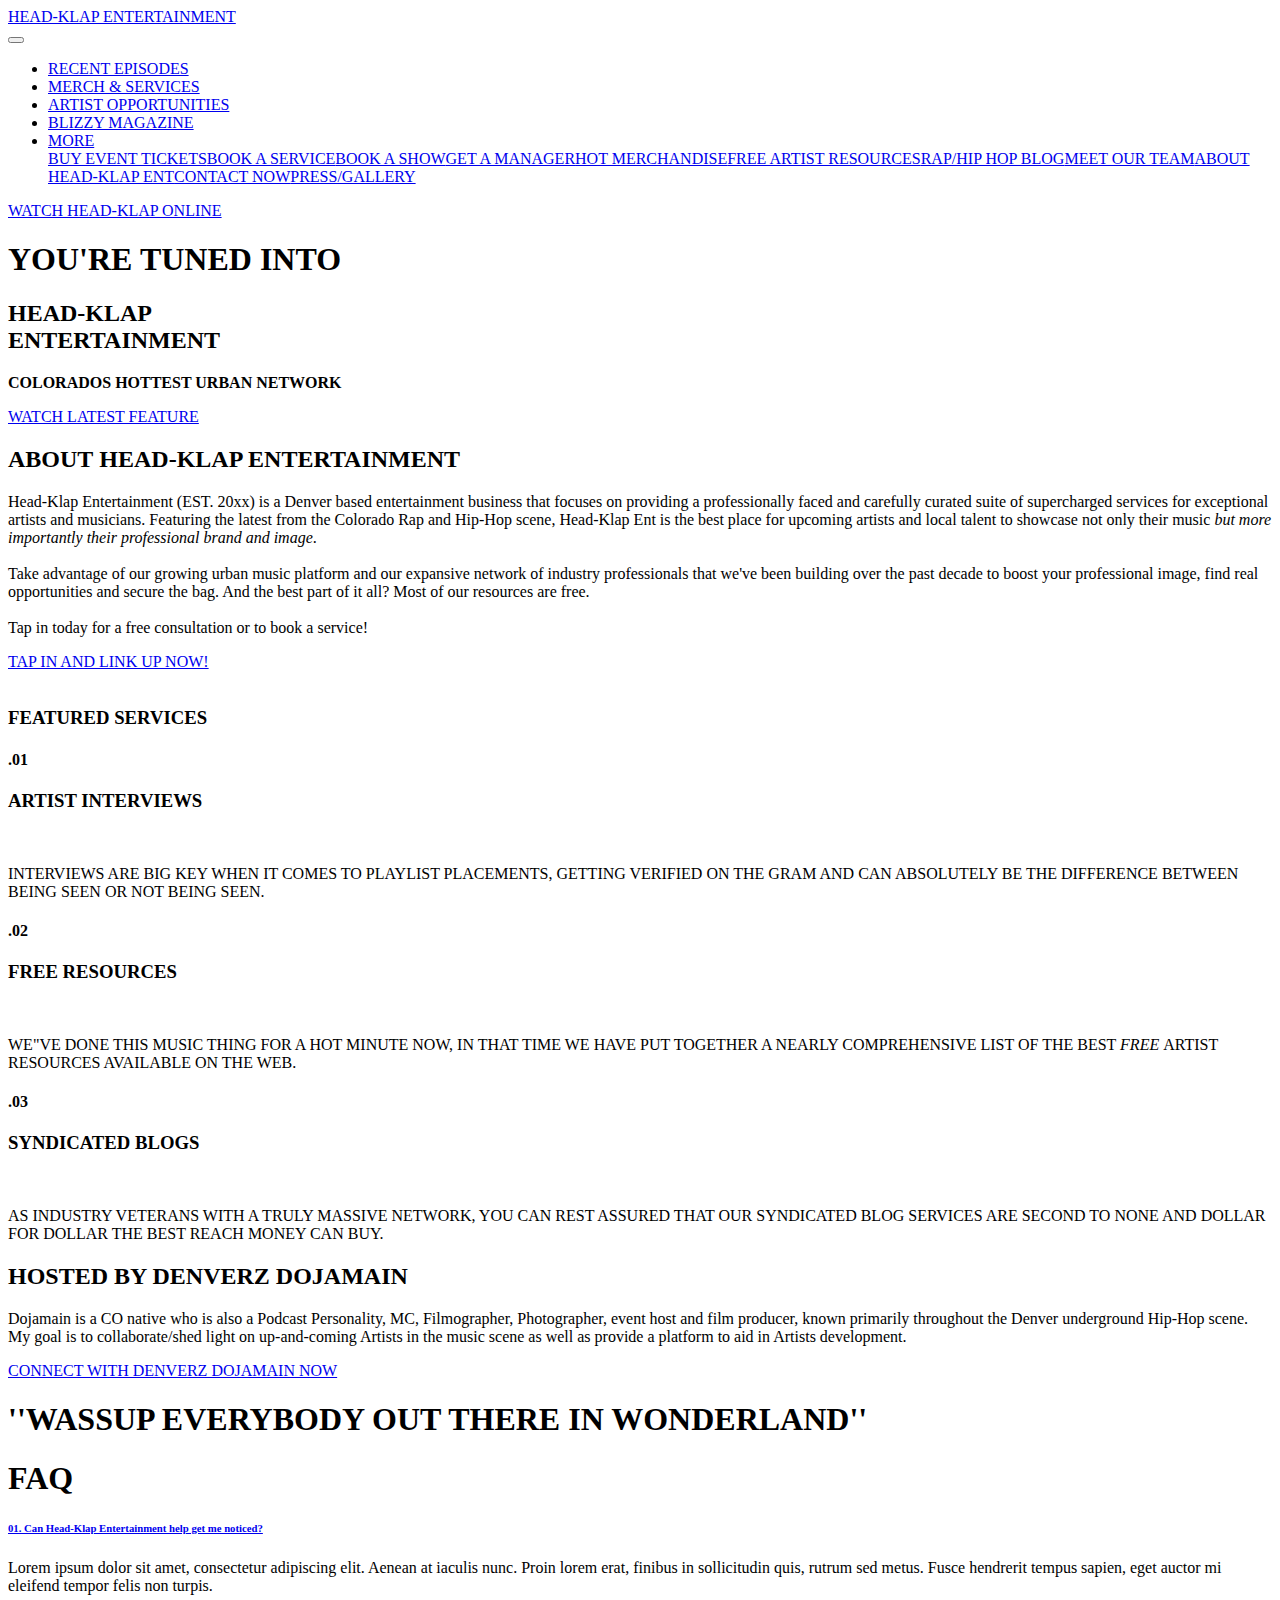
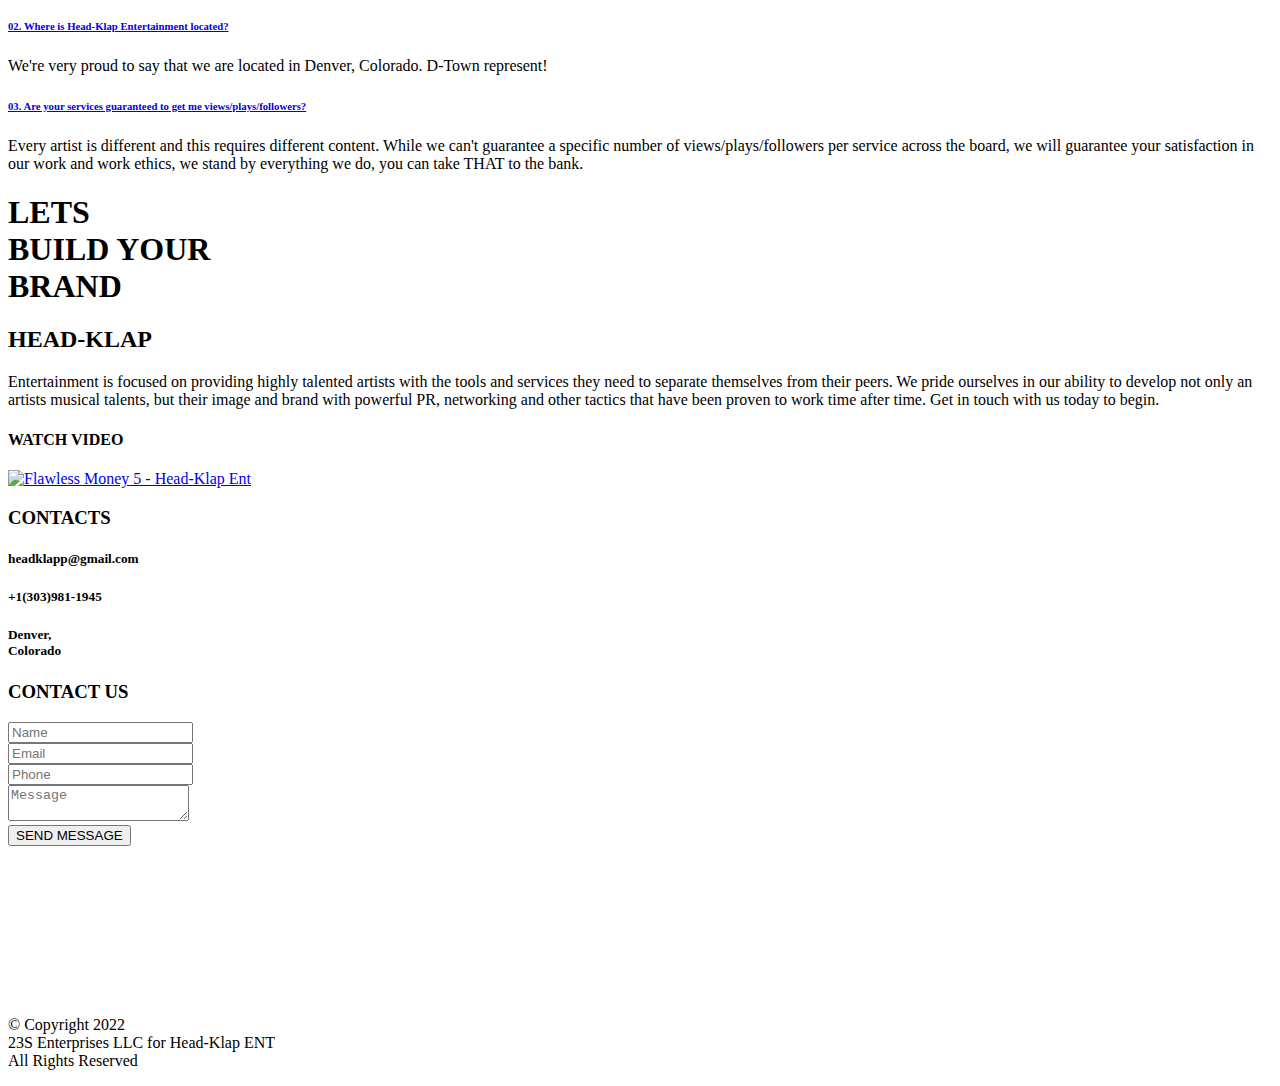
==== index.html @ 56dafa64 "Add files via upload" ====
<!DOCTYPE html>
<html  lang="en">
<head>
  
  <meta charset="UTF-8">
  <meta http-equiv="X-UA-Compatible" content="IE=edge">
  
  <meta name="twitter:card" content="summary_large_image"/>
  <meta name="twitter:image:src" content="">
  <meta property="og:image" content="">
  <meta name="twitter:title" content="Home">
  <meta name="viewport" content="width=device-width, initial-scale=1, minimum-scale=1">
  <link rel="shortcut icon" href="assets/images/283378577-1017975465493595-7701396890892090178-n-225x179.jpg" type="image/x-icon">
  <meta name="description" content="">
  
  
  <title>Home</title>
  <link rel="stylesheet" href="assets/web/assets/mobirise-icons2/mobirise2.css">
  <link rel="stylesheet" href="assets/bootstrap/css/bootstrap.min.css">
  <link rel="stylesheet" href="assets/bootstrap/css/bootstrap-grid.min.css">
  <link rel="stylesheet" href="assets/bootstrap/css/bootstrap-reboot.min.css">
  <link rel="stylesheet" href="assets/parallax/jarallax.css">
  <link rel="stylesheet" href="assets/animatecss/animate.css">
  <link rel="stylesheet" href="assets/smart-cart/minicart-theme.css">
  <link rel="stylesheet" href="assets/dropdown/css/style.css">
  <link rel="stylesheet" href="assets/socicon/css/styles.css">
  <link rel="stylesheet" href="assets/theme/css/style.css">
  <link rel="stylesheet" href="assets/recaptcha.css">
  <link rel="preload" href="https://fonts.googleapis.com/css?family=Anybody:100,200,300,400,500,600,700,800,900,100i,200i,300i,400i,500i,600i,700i,800i,900i&display=swap" as="style" onload="this.onload=null;this.rel='stylesheet'">
  <noscript><link rel="stylesheet" href="https://fonts.googleapis.com/css?family=Anybody:100,200,300,400,500,600,700,800,900,100i,200i,300i,400i,500i,600i,700i,800i,900i&display=swap"></noscript>
  <link rel="preload" as="style" href="assets/mobirise/css/mbr-additional.css"><link rel="stylesheet" href="assets/mobirise/css/mbr-additional.css" type="text/css">
  
  
  
  

</head>
<body>
  
  <section data-bs-version="5.1" class="menu menu1 cid-tfrVS31MTi" once="menu" id="menu01-53">
    
    <nav class="navbar navbar-dropdown navbar-fixed-top navbar-expand-lg">
        <div class="container-fluid">
            <div class="navbar-brand">
                
                <span class="navbar-caption-wrap"><a class="navbar-caption text-success text-primary display-7" href="index.html">HEAD-KLAP ENTERTAINMENT</a></span>
            </div>
            <button class="navbar-toggler" type="button" data-toggle="collapse" data-bs-toggle="collapse" data-target="#navbarSupportedContent" data-bs-target="#navbarSupportedContent" aria-controls="navbarNavAltMarkup" aria-expanded="false" aria-label="Toggle navigation">
                <div class="hamburger">
                    <span></span>
                    <span></span>
                    <span></span>
                    <span></span>
                </div>
            </button>
            <div class="collapse navbar-collapse" id="navbarSupportedContent">
                <ul class="navbar-nav nav-dropdown" data-app-modern-menu="true"><li class="nav-item"><a class="nav-link link text-white display-4" href="page8.html">RECENT EPISODES</a></li>
                    <li class="nav-item"><a class="nav-link link show text-white text-primary display-4" href="shop.html" aria-expanded="false">MERCH &amp; SERVICES</a></li>
                    <li class="nav-item"><a class="nav-link link text-white text-primary display-4" href="https://23s.enterprises" target="_blank">ARTIST OPPORTUNITIES</a>
                    </li><li class="nav-item"><a class="nav-link link text-white text-primary display-4" href="page-under-construction.html">BLIZZY MAGAZINE</a></li><li class="nav-item dropdown"><a class="nav-link link dropdown-toggle text-white show display-4" href="#" data-toggle="dropdown-submenu" data-bs-toggle="dropdown" data-bs-auto-close="outside" aria-expanded="false">MORE</a><div class="dropdown-menu show" aria-labelledby="dropdown-507" data-bs-popper="none"><a class="dropdown-item text-white text-primary display-4" href="page-under-construction.html">BUY EVENT TICKETS</a><a class="dropdown-item text-white text-primary display-4" href="page-under-construction.html">BOOK A SERVICE</a><a class="dropdown-item text-white text-primary display-4" href="page-under-construction.html">BOOK A SHOW</a><a class="dropdown-item text-white text-primary display-4" href="page-under-construction.html">GET A MANAGER</a><a class="dropdown-item text-white text-primary display-4" href="page-under-construction.html">HOT MERCHANDISE</a><a class="dropdown-item text-white text-primary display-4" href="page-under-construction.html">FREE ARTIST RESOURCES</a><a class="dropdown-item text-white text-primary display-4" href="page-under-construction.html#top">RAP/HIP HOP BLOG</a><a class="dropdown-item text-white text-primary display-4" href="index.html#people04-7">MEET OUR TEAM</a><a class="dropdown-item text-white text-primary display-4" href="index.html#article03-4">ABOUT HEAD-KLAP ENT</a><a class="dropdown-item text-white text-primary display-4" href="page-under-construction.html">CONTACT NOW</a><a class="dropdown-item text-white text-primary display-4" href="page-under-construction.html">PRESS/GALLERY</a></div>
                    </li></ul>
                <div class="icons-menu">
                    <a class="iconfont-wrapper" href="https://facebook.com/headklapradio" target="_blank">
                        <span class="p-2 mbr-iconfont socicon-facebook socicon" style=""></span>
                    </a><a class="iconfont-wrapper" href="https://instagram.com/head-klap-teavee" target="_blank">
                        <span class="p-2 mbr-iconfont socicon-instagram socicon" style=""></span>
                    </a>
                    <a class="iconfont-wrapper" href="https://www.youtube.com/channel/UCZmiQ-nLZ2yWhKSnhrI3ZZw" target="_blank">
                        <span class="p-2 mbr-iconfont socicon-youtube socicon" style=""></span>
                    </a>
                    
                </div>
                <div class="navbar-buttons mbr-section-btn"><a class="btn btn-success display-4" href="recent-episodes.html">WATCH HEAD-KLAP ONLINE<br></a></div>
            </div>
        </div>
        <div class="ec-cart-widget"></div>
<div>
</div>
    </nav>
</section>

<section data-bs-version="5.1" class="header1 stackm5 cid-teSYi8XBtK mbr-fullscreen mbr-parallax-background" id="header01-y">

    

    
    <div class="mbr-overlay" style="opacity: 0.6; background-color: rgb(0, 0, 0);"></div>

    <div class="container-fluid">
        <div class="row justify-content-center">
            <div class="col-12 col-lg-6">
                <div class="d-flex pb-5">
                    <div class="dot"></div>
                    <div class="dot dot-right "></div>
                </div>
                <h1 class="mbr-section-title mbr-fonts-style mb-3 display-7"><strong>YOU'RE TUNED INTO</strong></h1>
                <h2 class="mbr-section-subtitle mbr-fonts-style mb-3 display-1"><strong>
                    HEAD-KLAP<br>ENTERTAINMENT</strong></h2>
                <p class="mbr-text mbr-fonts-style display-7"><strong>COLORADOS HOTTEST URBAN NETWORK</strong></p>
                <div class="mbr-section-btn mt-3"><a class="btn btn-lg btn-secondary display-4" href="recent-episodes.html">WATCH LATEST FEATURE</a></div>
                <div class="d-flex pt-5">
                    <div class="dot"></div>
                    <div class="dot dot-right "></div>
                </div>
            </div>
        </div>
    </div>
</section>

<section data-bs-version="5.1" class="features2 cid-t9ooGHEbUk" id="features02-2">

    

    
    

    <div class="container-fluid">
        <div class="row">

            <div class="col-12 col-lg-5 m-auto">
                <div class="text-wrapper pb-5 align-left">
                    <h2 class="mbr-section-title mbr-fonts-style display-2"><strong>ABOUT</strong> HEAD-KLAP ENTERTAINMENT</h2>
                    <p class="mbr-text pb-3 mbr-fonts-style display-7">Head-Klap Entertainment (EST. 20xx) is a Denver based entertainment business that focuses on providing a professionally faced and carefully curated suite of supercharged services for exceptional artists and musicians. Featuring the latest from the Colorado Rap and Hip-Hop scene, Head-Klap Ent is the best place for upcoming artists and local talent to showcase not only their music <em>but more importantly their professional brand and image</em>.<br><br>Take advantage of our growing urban music platform and our expansive network of industry professionals that we've been building over the past decade to boost your professional image, find real opportunities and secure the bag. And the best part of it all? Most of our resources are free.<br><br>Tap in today for a free consultation or to book a service!</p>
                    <div class="mbr-section-btn mt-3"><a class="btn btn-lg btn-secondary display-7" href="tel:+1-303-9811945">TAP IN AND LINK UP NOW!<span></span></a></div>
                </div>
            </div>
            <div class="col-12 img-card col-lg-6 image-wrapper">

                <div class="d-flex">
                    <div class="dot"></div>
                    <div class="dot dot-right "></div>
                </div>
                <div class="img-wrapper">
                    <img class="w-100 lazyload" src="[data-uri]" alt="" loading="lazy" data-src="assets/images/292422044-1205391513626436-7963001390471351509-n-2223x2405.jpeg">
                </div>
                <div class="d-flex">
                    <div class="dot"></div>
                    <div class="dot dot-right "></div>
                </div>
            </div>
        </div>
    </div>
</section>

<section data-bs-version="5.1" class="features5 cid-t9ooNfF3y1" id="features05-3">
    
    <div class="images-container container-fluid">
        <div class="row">
            <div class="col-lg-12 col-md-12">
                <div class="mbr-section-head">
                    <h3 class="mbr-section-title mbr-fonts-style align-left pb-3 mb-5 display-1"><strong>FEATURED SERVICES</strong></h3>
                </div>
            </div>
            <div class="col-md-3 col-lg-4 col-md-12">

                <div class="card">
                    <h4 class="mbr-section-subtitle mbr-fonts-style align-center mb-3 mt-3 display-7">.01</h4>
                    <h3 class="mbr-section-title mbr-fonts-style align-center mb-3 display-2">ARTIST INTERVIEWS</h3>
                    <img src="[data-uri]" alt="" loading="lazy" class="lazyload" data-src="assets/images/291794054-728915228367860-2891304758171023870-n-1-600x750.jpeg">
                    <p class="mbr-section-text mbr-fonts-style align-center mb-0 mt-4 display-7">INTERVIEWS ARE BIG KEY WHEN IT COMES TO PLAYLIST PLACEMENTS, GETTING VERIFIED ON THE GRAM AND CAN ABSOLUTELY BE THE DIFFERENCE BETWEEN BEING SEEN OR NOT BEING SEEN.</p>
                </div>

            </div>
            <div class="col-md-3 col-lg-4 col-md-12">

                <div class="card">
                    <h4 class="mbr-section-subtitle mbr-fonts-style align-center mb-3 mt-3 display-7">.02</h4>
                    <h3 class="mbr-section-title mbr-fonts-style align-center mb-3 display-2">FREE RESOURCES</h3>
                    <img src="[data-uri]" alt="" loading="lazy" class="lazyload" data-src="assets/images/290767953-624608549025422-2856750073950319837-n-600x338.jpg">
                    <p class="mbr-section-text mbr-fonts-style align-center mb-0 mt-4 display-7">WE"VE DONE THIS MUSIC THING FOR A HOT MINUTE NOW, IN THAT TIME WE HAVE PUT TOGETHER A NEARLY COMPREHENSIVE LIST OF THE BEST <em>FREE </em>ARTIST RESOURCES AVAILABLE ON THE WEB.<br></p>
                </div>

            </div>
            <div class="col-md-3 col-lg-4 col-md-12">

                <div class="card">
                    <h4 class="mbr-section-subtitle mbr-fonts-style align-center mb-3 mt-3 display-7">.03</h4>
                    <h3 class="mbr-section-title mbr-fonts-style align-center mb-3 display-2">SYNDICATED BLOGS</h3>
                    <img src="[data-uri]" alt="" loading="lazy" class="lazyload" data-src="assets/images/292109662-3330968357139549-1513840380922949125-n-600x741.jpeg">
                    <p class="mbr-section-text mbr-fonts-style align-center mb-0 mt-4 display-7">AS INDUSTRY VETERANS WITH A TRULY MASSIVE NETWORK, YOU CAN REST ASSURED THAT OUR SYNDICATED BLOG SERVICES ARE SECOND TO NONE AND DOLLAR FOR DOLLAR THE BEST REACH MONEY CAN BUY.</p>
                </div>

            </div>
        </div>
    </div>
</section>

<div id="custom-html-4"></div>

<section data-bs-version="5.1" class="article3 cid-t9ooPh8785" id="article03-4">

    

    
    

    <div class="container-fluid">
        <div class="row">
            <div class="col-12 col-lg-4">

                <h2 class="mbr-section-subtitle align-left mbr-fonts-style mb-3 display-5">HOSTED BY DENVERZ DOJAMAIN</h2>
                <p class="mbr-text align-left mbr-fonts-style display-7">Dojamain is a CO native who is also a Podcast Personality, MC, Filmographer, Photographer, event host and film producer, known primarily throughout the Denver underground Hip-Hop scene. My goal is to collaborate/shed light on up-and-coming Artists in the music scene as well as provide a platform to aid in Artists development.</p>
                <div class="mbr-section-btn align-left mt-3 mb-4"><a class="btn btn-lg btn-secondary display-4" href="mailto:headklapp@gmail.com">CONNECT WITH DENVERZ DOJAMAIN NOW<span></span></a></div>
            </div>
            <div class="col-12 col-lg-6">

                <h1 class="mbr-section-title align-left mbr-fonts-style mb-3 display-1">''WASSUP EVERYBODY OUT THERE IN WONDERLAND''</h1>
            </div>


        </div>
    </div>
</section>





<section data-bs-version="5.1" class="list2 cid-t9ooY9rFsM" id="list02-9">
    
    
    <div class="align-center container-fluid">
        <div class="row justify-content-center">
            <div class="col-12 col-lg-5 col-text">
                <div class="text-wrapper">
                    <h1 class="mbr-section-title mbr-fonts-style pb-4 align-left display-1"><strong>FAQ</strong></h1>
                    

                </div>
            </div>
            <div class="mbr-section-head col-12 col-lg">
                <div id="bootstrap-accordion_13" class="panel-group accordionStyles accordion" role="tablist" aria-multiselectable="true">
                    <div class="card">
                        <div class="card-header" role="tab" id="headingOne">
                            <a role="button" class="panel-title collapsed text-black" data-toggle="collapse" data-bs-toggle="collapse" data-core="" href="#collapse1_13" aria-expanded="false" aria-controls="collapse1">
                                <h6 class="panel-title-edit mbr-fonts-style mb-0 display-7">01. Can Head-Klap Entertainment help get me noticed?</h6>
                                <span class="sign mbr-iconfont mobi-mbri-arrow-down mobi-mbri"></span>
                            </a>
                        </div>
                        <div id="collapse1_13" class="panel-collapse noScroll collapse" role="tabpanel" aria-labelledby="headingOne" data-parent="#accordion" data-bs-parent="#bootstrap-accordion_13">
                            <div class="panel-body">
                                <p class="mbr-fonts-style panel-text display-7">Lorem ipsum dolor sit amet, consectetur adipiscing
                                    elit. Aenean at iaculis nunc. Proin lorem erat, finibus in sollicitudin quis, rutrum
                                    sed metus. Fusce hendrerit tempus sapien, eget auctor mi eleifend tempor felis non
                                    turpis.</p>
                            </div>
                        </div>
                    </div>
                    <div class="card">
                        <div class="card-header" role="tab" id="headingOne">
                            <a role="button" class="panel-title collapsed text-black" data-toggle="collapse" data-bs-toggle="collapse" data-core="" href="#collapse2_13" aria-expanded="false" aria-controls="collapse2">
                                <h6 class="panel-title-edit mbr-fonts-style mb-0 display-7">02. Where is Head-Klap Entertainment located?</h6>
                                <span class="sign mbr-iconfont mobi-mbri-arrow-down mobi-mbri"></span>
                            </a>
                        </div>
                        <div id="collapse2_13" class="panel-collapse noScroll collapse" role="tabpanel" aria-labelledby="headingOne" data-parent="#accordion" data-bs-parent="#bootstrap-accordion_13">
                            <div class="panel-body">
                                <p class="mbr-fonts-style panel-text display-7">We're very proud to say that we are located in Denver, Colorado. D-Town represent!</p>
                            </div>
                        </div>
                    </div>
                    <div class="card">
                        <div class="card-header" role="tab" id="headingOne">
                            <a role="button" class="panel-title collapsed text-black" data-toggle="collapse" data-bs-toggle="collapse" data-core="" href="#collapse3_13" aria-expanded="false" aria-controls="collapse3">
                                <h6 class="panel-title-edit mbr-fonts-style mb-0 display-7">03. Are your services guaranteed to get me views/plays/followers?</h6>
                                <span class="sign mbr-iconfont mobi-mbri-arrow-down mobi-mbri"></span>
                            </a>
                        </div>
                        <div id="collapse3_13" class="panel-collapse noScroll collapse" role="tabpanel" aria-labelledby="headingOne" data-parent="#accordion" data-bs-parent="#bootstrap-accordion_13">
                            <div class="panel-body">
                                <p class="mbr-fonts-style panel-text display-7">
                                    Every artist is different and this requires different content. While we can't guarantee a specific number of views/plays/followers per service across the board, we will guarantee your satisfaction in our work and work ethics, we stand by everything we do, you can take THAT to the bank.
                                </p>
                            </div>
                        </div>
                    </div>
                    
                    
                </div>
            </div>

            
        </div>
    </div>
</section>

<section data-bs-version="5.1" class="article4 cid-t9opErCGOQ" id="article04-f">
    
    
    

    <div class="container-fluid">
        <div class="row">
            <div class="col-12 col-lg-5">
                <h1 class="mbr-section-title align-left mbr-fonts-style mb-5 display-2">LETS<strong><br>BUILD YOUR</strong> <br>BRAND</h1>
            </div>
            <div class="col-12 col-lg-7">
                <h2 class="mbr-section-subtitle mbr-fonts-style mb-3 display-1">HEAD-KLAP</h2>
                <p class="mbr-text mbr-fonts-style display-5">Entertainment is focused on providing highly talented artists with the tools and services they need to separate themselves from their peers. We pride ourselves in our ability to develop not only an artists musical talents, but their image and brand with powerful PR, networking and other tactics that have been proven to work time after time. Get in touch with us today to begin.</p>
                
            </div>

        </div>
    </div>
</section>

<section data-bs-version="5.1" class="video1 cid-t9ooUsScTE" data-bg-video="https://www.youtube.com/watch?v=yBxckqDjsmA" id="video01-6">
    
    <div class="mbr-overlay" style="opacity: 0.4; background-color: rgb(35, 35, 35);">
    </div>
    <div class="align-center container-fluid">
        <div class="row justify-content-center">
            <div class="mbr-section-head pb-5 align-left col-lg-5 m-auto">
                <h4 class="mbr-section-title mbr-fonts-style mb-0 display-1">
                    <strong>WATCH VIDEO</strong>
                </h4>
                
            </div>

            <div class="col-12 col-lg-7">
                <div class="box">
                    <div class="mbr-media show-modal align-center" data-modal=".modalWindow">
                        <a href="https://www.youtube.com/watch?v=yBxckqDjsmA" target="_blank"><img src="[data-uri]" alt="Flawless Money 5 - Head-Klap Ent" loading="lazy" class="lazyload" data-src="assets/images/screen-shot-2022-08-24-at-10.05.47-am-2558x1348.png"></a>
                        <div class="icon-wrap">
                            <a class="text-primary" href="#"><span class="mbr-iconfont socicon-youtube socicon"></span></a>
                        </div>
                    </div>
                </div>
            </div>
        </div>
    </div>
    <div>
        <div class="modalWindow" style="display: none;">
            <div class="modalWindow-container">
                <div class="modalWindow-video-container">
                    <div class="modalWindow-video">
                        <iframe width="100%" height="100%" frameborder="0" allowfullscreen="1" data-src="https://www.youtube.com/watch?v=VA8PzkQa8d8" loading="lazy" class="lazyload" src="[data-uri]"></iframe>
                    </div>
                    <a class="close" role="button" data-dismiss="modal" data-bs-dismiss="modal">
                        <span aria-hidden="true" class="mbr-iconfont mobi-mbri-close mobi-mbri closeModal"></span>
                        <span class="sr-only visually-hidden">Close</span>
                    </a>
                </div>
            </div>
        </div>
    </div>
</section>

<section data-bs-version="5.1" class="contacts1 cid-tfrBmwBAsQ" id="contacts01-47">
    

    
    
    <div class="container-fluid">
        <div class="row">
            <div class="col-12 mb-5 col-lg-9">
                <h3 class="mbr-section-title mbr-fonts-style align-center mb-0 display-2">
                    <strong>CONTACTS</strong>
                </h3>
                
            </div>
        </div>
        <div class="row">
            <div class="card col-12 col-md-6 col-lg-3 mb-2">
                <div class="d-flex">
                    <div class="dot"></div>
                    <div class="dot dot-right "></div>
                </div>
                <div class="card-wrapper">
                    <div class="card-box align-center">
                        <div class="iconfont-wrapper">
                            <span class="mbr-iconfont mobi-mbri-letter mobi-mbri"></span>
                        </div>
                        <h5 class="card-title mbr-fonts-style display-7">headklapp@gmail.com</h5>
                        
                    </div>
                </div>
                <div class="d-flex">
                    <div class="dot"></div>
                    <div class="dot dot-right "></div>
                </div>
            </div>
            <div class="card col-12 col-md-6 col-lg-3 mb-2">
                <div class="d-flex">
                    <div class="dot"></div>
                    <div class="dot dot-right "></div>
                </div>
                <div class="card-wrapper">
                    <div class="card-box align-center">
                        <div class="iconfont-wrapper">
                            <span class="mbr-iconfont mobi-mbri-phone mobi-mbri"></span>
                        </div>
                        <h5 class="card-title mbr-fonts-style display-7">+1(303)981-1945</h5>
                        
                    </div>
                </div>
                <div class="d-flex">
                    <div class="dot"></div>
                    <div class="dot dot-right "></div>
                </div>
            </div>
            <div class="card col-12 col-md-6 col-lg-3 mb-2">
                <div class="d-flex">
                    <div class="dot"></div>
                    <div class="dot dot-right "></div>
                </div>
                <div class="card-wrapper">
                    <div class="card-box align-center">
                        <div class="iconfont-wrapper">
                            <span class="mbr-iconfont mobi-mbri-map-pin mobi-mbri"></span>
                        </div>
                        <h5 class="card-title mbr-fonts-style display-7">Denver,<br>Colorado</h5>
                        
                    </div>
                </div>
                <div class="d-flex">
                    <div class="dot"></div>
                    <div class="dot dot-right "></div>
                </div>
            </div>
            
        </div>
    </div>
</section>

<section data-bs-version="5.1" class="form cid-t9ooXjfW84" id="form01-8">
    
    
    <div class="container">
        <div class="row">
            <div class="col-12">
                <h3 class="mbr-section-title mbr-fonts-style align-center mb-5 display-2">
                    <strong>CONTACT US</strong>
                </h3>
            </div>
            <div class="col-lg-6 mx-auto mbr-form" data-form-type="formoid">
                <!--Formbuilder Form-->
                <form action="https://mobirise.eu/" method="POST" class="mbr-form form-with-styler" data-form-title="Form Name"><input type="hidden" name="email" data-form-email="true" value="thgq8on+bM9mhVSNsYuZoxD05mfnJbx3pAbMztF4l+q6Hxyqx5IAsbmObZmlfLyq2qIZ0iLBnJO52kCoci5A/tOpNAbXdYcB8mBJIyB2KC594BNQEeKP2uIk4Hv8dobM.H/gR+oBZXl3LX9v0dodOJ8da6nMutdqTZ7hVuAiPPb5IVKRHdINTUfD0kAX0u2bSI991Jj8Dcr95d56SoVrKKteu+HywDfcAqv4GOr5vNIzKcxMmepisDTpPV6U1jKQ7">
                    <div class="row">
                        <div hidden="hidden" data-form-alert="" class="alert alert-success col-12">Thanks for filling out
                            the form!</div>
                        <div hidden="hidden" data-form-alert-danger="" class="alert alert-danger col-12">Oops...! some
                            problem!</div>
                    </div>
                    <div class="dragArea row">
                        <div class="col-lg-6 col-md-12 col-sm-12 form-group mb-3" data-for="name">
                            <input type="text" name="name" placeholder="Name" data-form-field="name" class="form-control display-7" value="" id="name-form01-8">
                        </div>
                        <div class="col-lg-6 col-md-12 col-sm-12 form-group mb-3" data-for="email">
                            <input type="email" name="email" placeholder="Email" data-form-field="email" class="form-control display-7" value="" id="email-form01-8">
                        </div>
                        <div data-for="phone" class="col-lg-12 col-md-12 col-sm-12 form-group mb-3">
                            <input type="tel" name="phone" placeholder="Phone" data-form-field="phone" class="form-control display-7" pattern="*" value="" id="phone-form01-8">
                        </div>
                        <div data-for="message" class="col-lg-12 col-md-12 col-sm-12 form-group mb-3">
                            <textarea name="message" placeholder="Message" data-form-field="message" class="form-control display-7" id="message-form01-8"></textarea>
                        </div>
                        <div class="col-auto m-auto"><button type="submit" class="w-100 btn btn-white-outline display-7">SEND MESSAGE</button>
                        </div>
                    </div>
                </form>
                <!--Formbuilder Form-->
            </div>
        </div>
    </div>
</section>

<section data-bs-version="5.1" class="map1 cid-t9op1i2zR9" id="map01-b">
    
    
    
    <div>
        
        <div class="google-map"><iframe frameborder="0" style="border:0" src="[data-uri]" allowfullscreen="" loading="lazy" class="lazyload" data-src="https://www.google.com/maps/embed/v1/place?key=AIzaSyDk89J4FSunMF33ruMVWJaJht_Ro0kvoXs&amp;q=Denver, Colorado, USA"></iframe></div>
    </div>
</section>

<section data-bs-version="5.1" class="footer2 cid-tfrQngRH7Q mbr-reveal" id="footer02-teZ84mDkug-4s">

    

    

    <div class="container">
        <div class="media-container-row align-center mbr-white">
            <div class="col-12">
                <p class="mbr-text mb-0 mbr-fonts-style display-7">© Copyright 2022<br>23S Enterprises LLC for Head-Klap ENT<br>All Rights Reserved
                </p>
            </div>
        </div>
    </div>
</section>


<script src="assets/bootstrap/js/bootstrap.bundle.min.js"></script>
  <script src="assets/parallax/jarallax.js"></script>
  <script src="assets/smoothscroll/smooth-scroll.js"></script>
  <script src="assets/ytplayer/index.js"></script>
  <script src="assets/smart-cart/minicart.js"></script>
  <script src="assets/smart-cart/minicart-customizer.js"></script>
  <script src="assets/mbr-switch-arrow/mbr-switch-arrow.js"></script>
  <script src="assets/playervimeo/vimeo_player.js"></script>
  <script src="assets/vimeoplayer/player.js"></script>
  <script src="assets/dropdown/js/navbar-dropdown.js"></script>
  <script src="assets/theme/js/script.js"></script>
  <script src="assets/formoid.min.js"></script>
  
  
  
 <div id="scrollToTop" class="scrollToTop mbr-arrow-up"><a style="text-align: center;"><i class="mbr-arrow-up-icon mbr-arrow-up-icon-cm cm-icon cm-icon-smallarrow-up"></i></a></div>
    <input name="animation" type="hidden">
  <script>"use strict";if("loading"in HTMLImageElement.prototype){document.querySelectorAll('img[loading="lazy"],iframe[loading="lazy"]').forEach(e=>{e.src=e.dataset.src,e.style.paddingTop=100*e.getAttribute("data-aspectratio")+"%",e.style.height=0,e.onload=function(){e.removeAttribute("style")}})}else{const e=document.createElement("script");e.src="https://cdnjs.cloudflare.com/ajax/libs/lazysizes/5.1.2/lazysizes.min.js",document.body.appendChild(e)}</script>

</body>
</html>
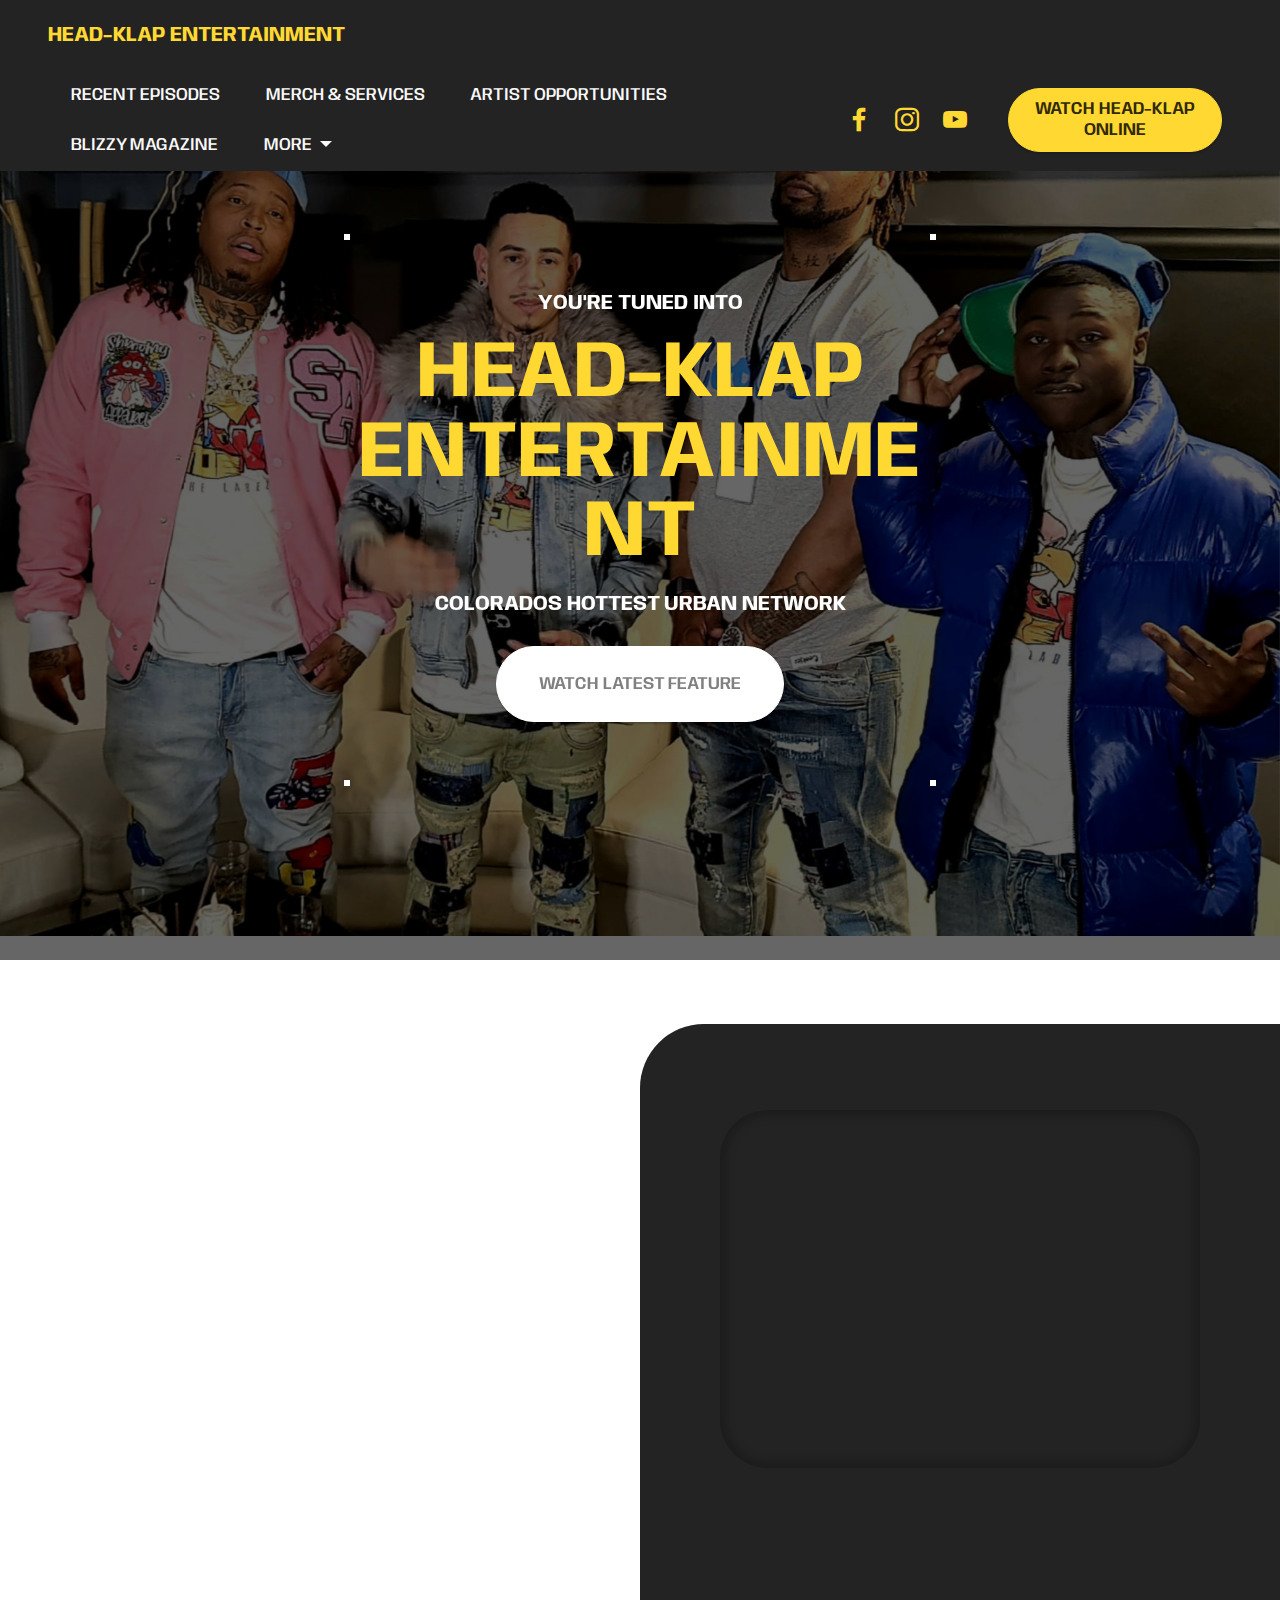
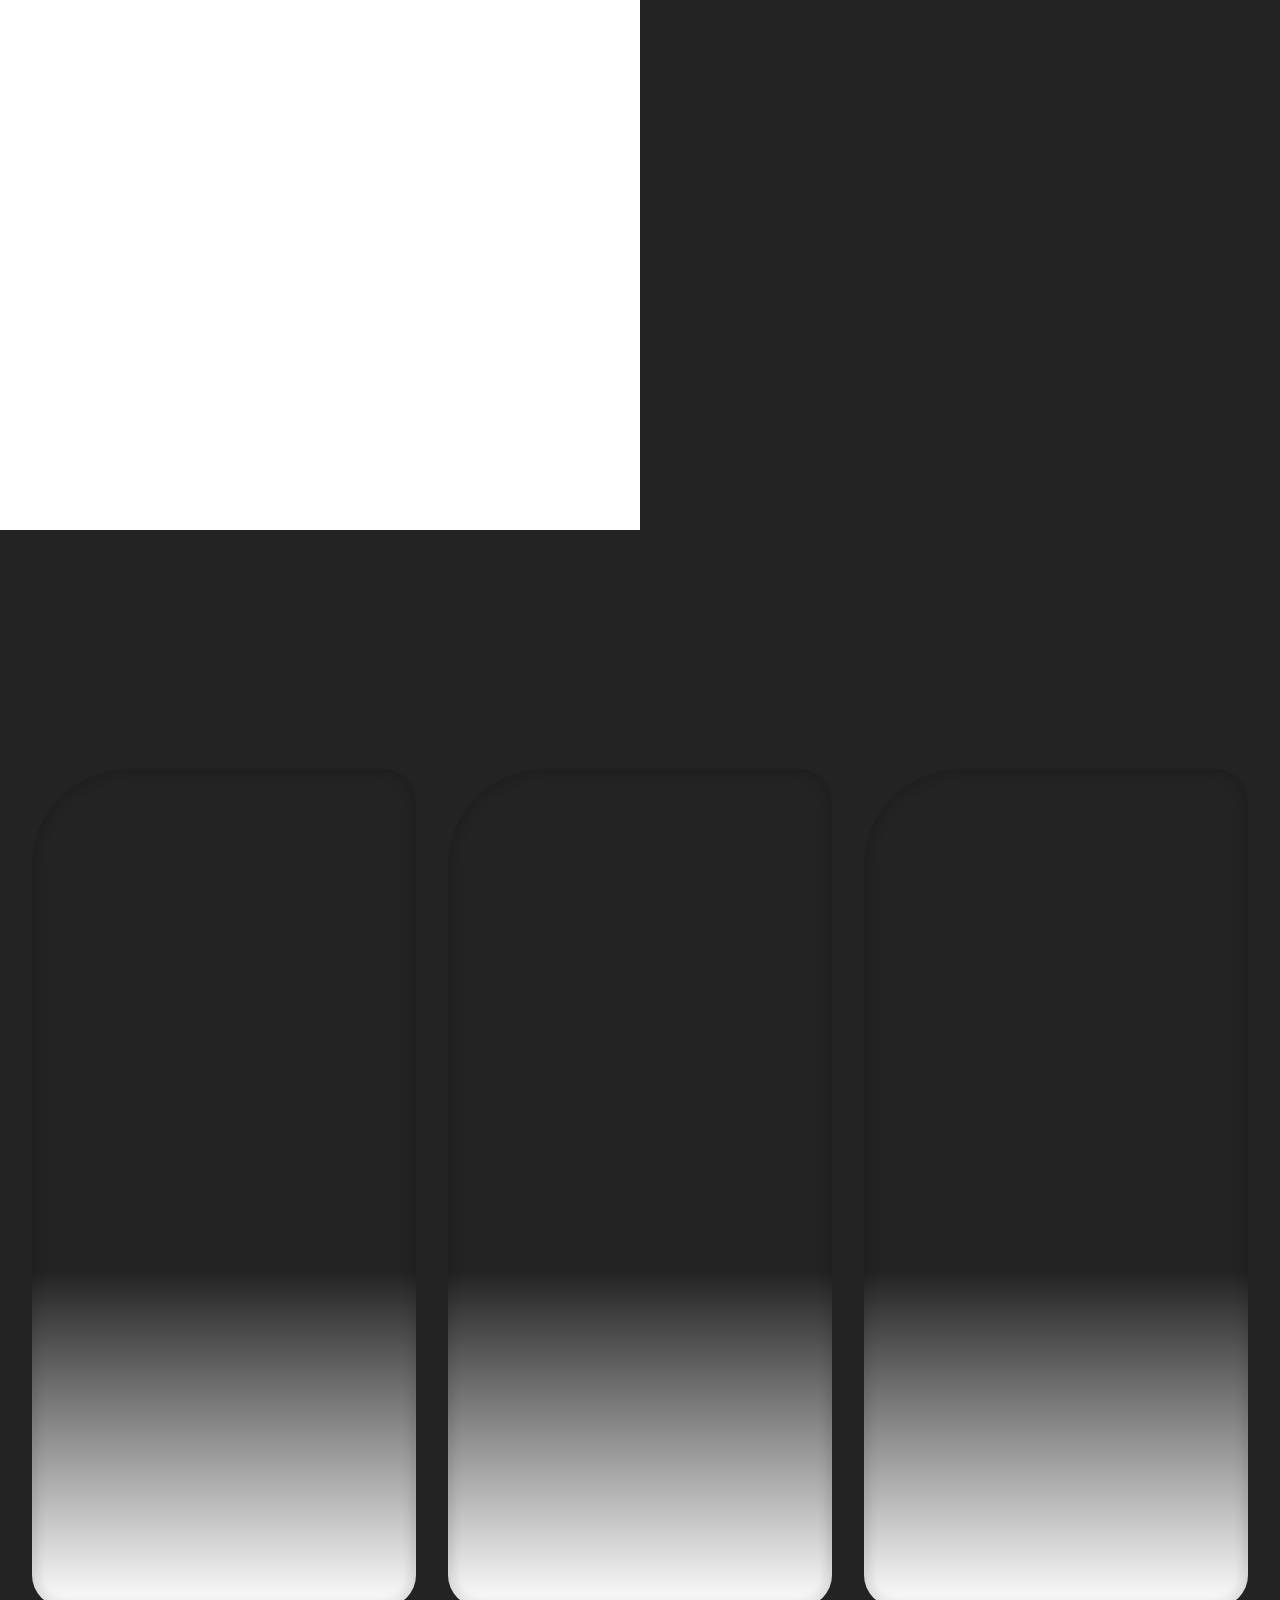
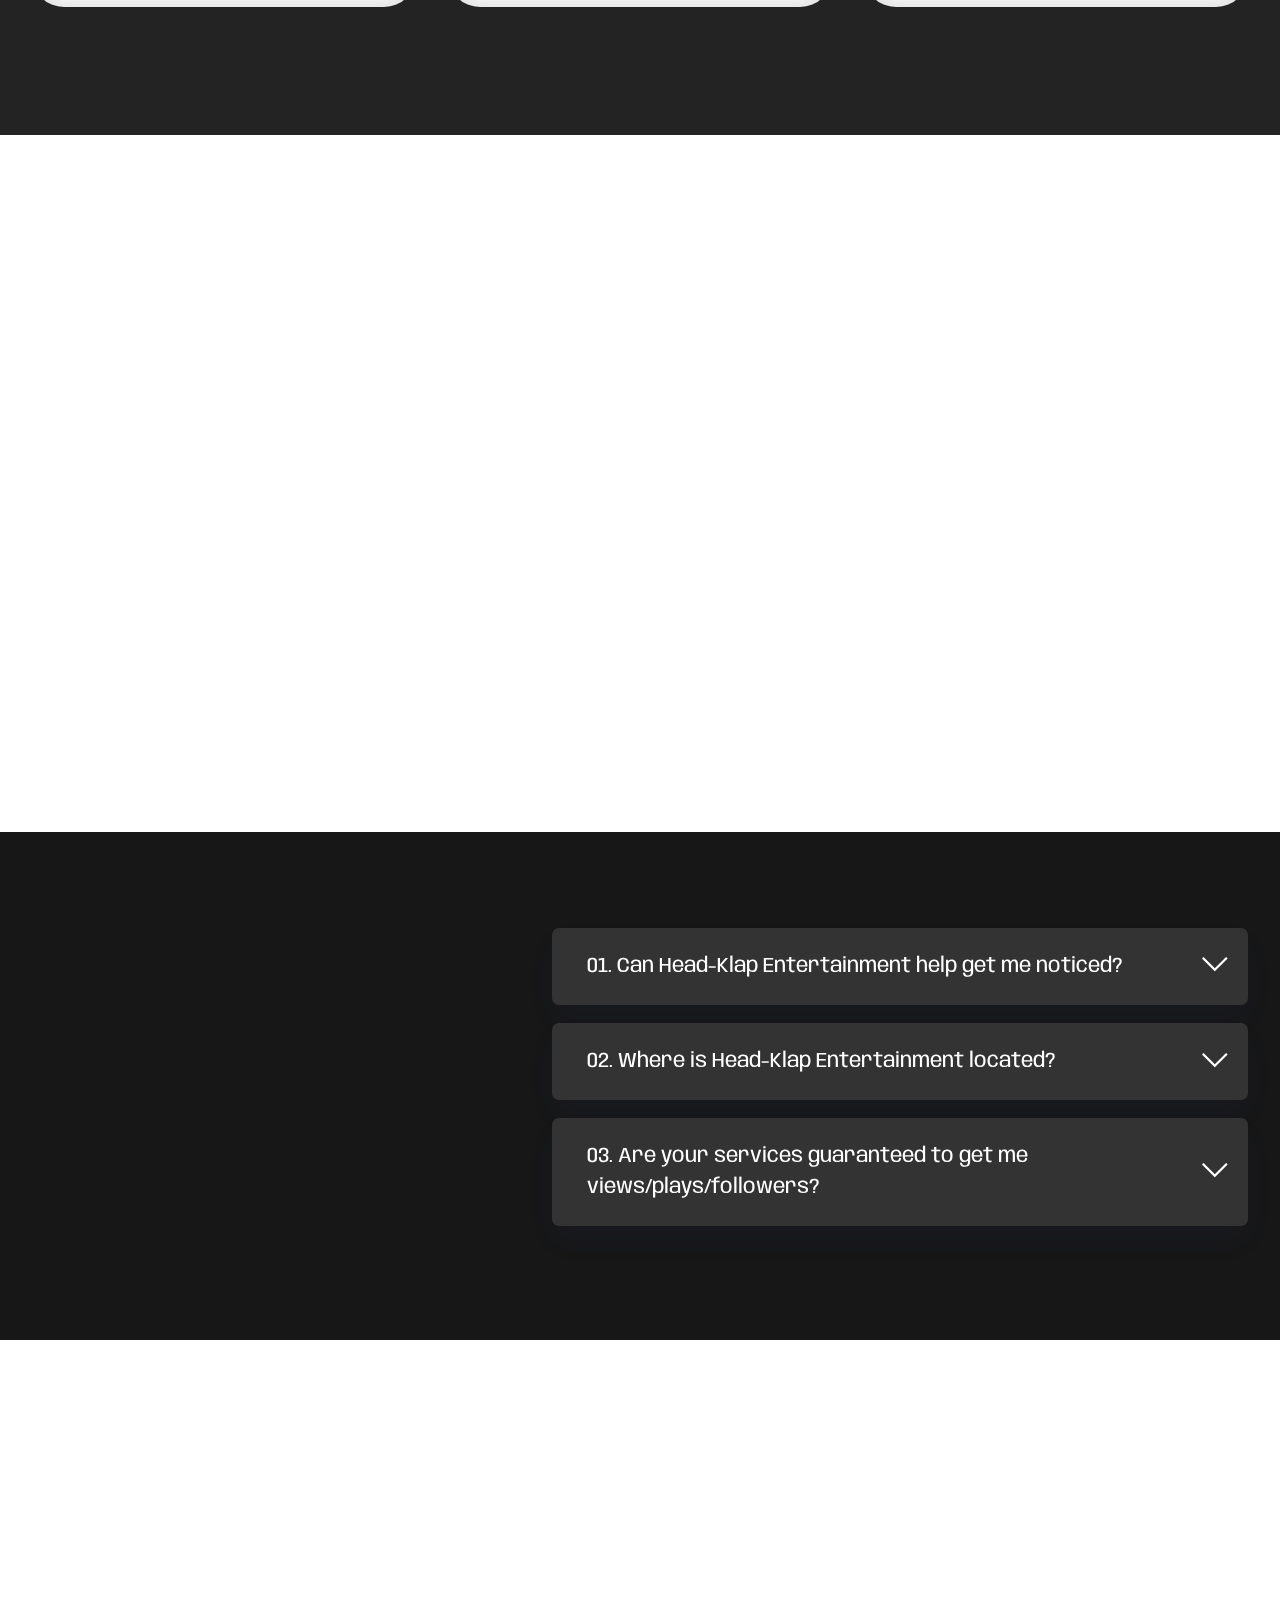
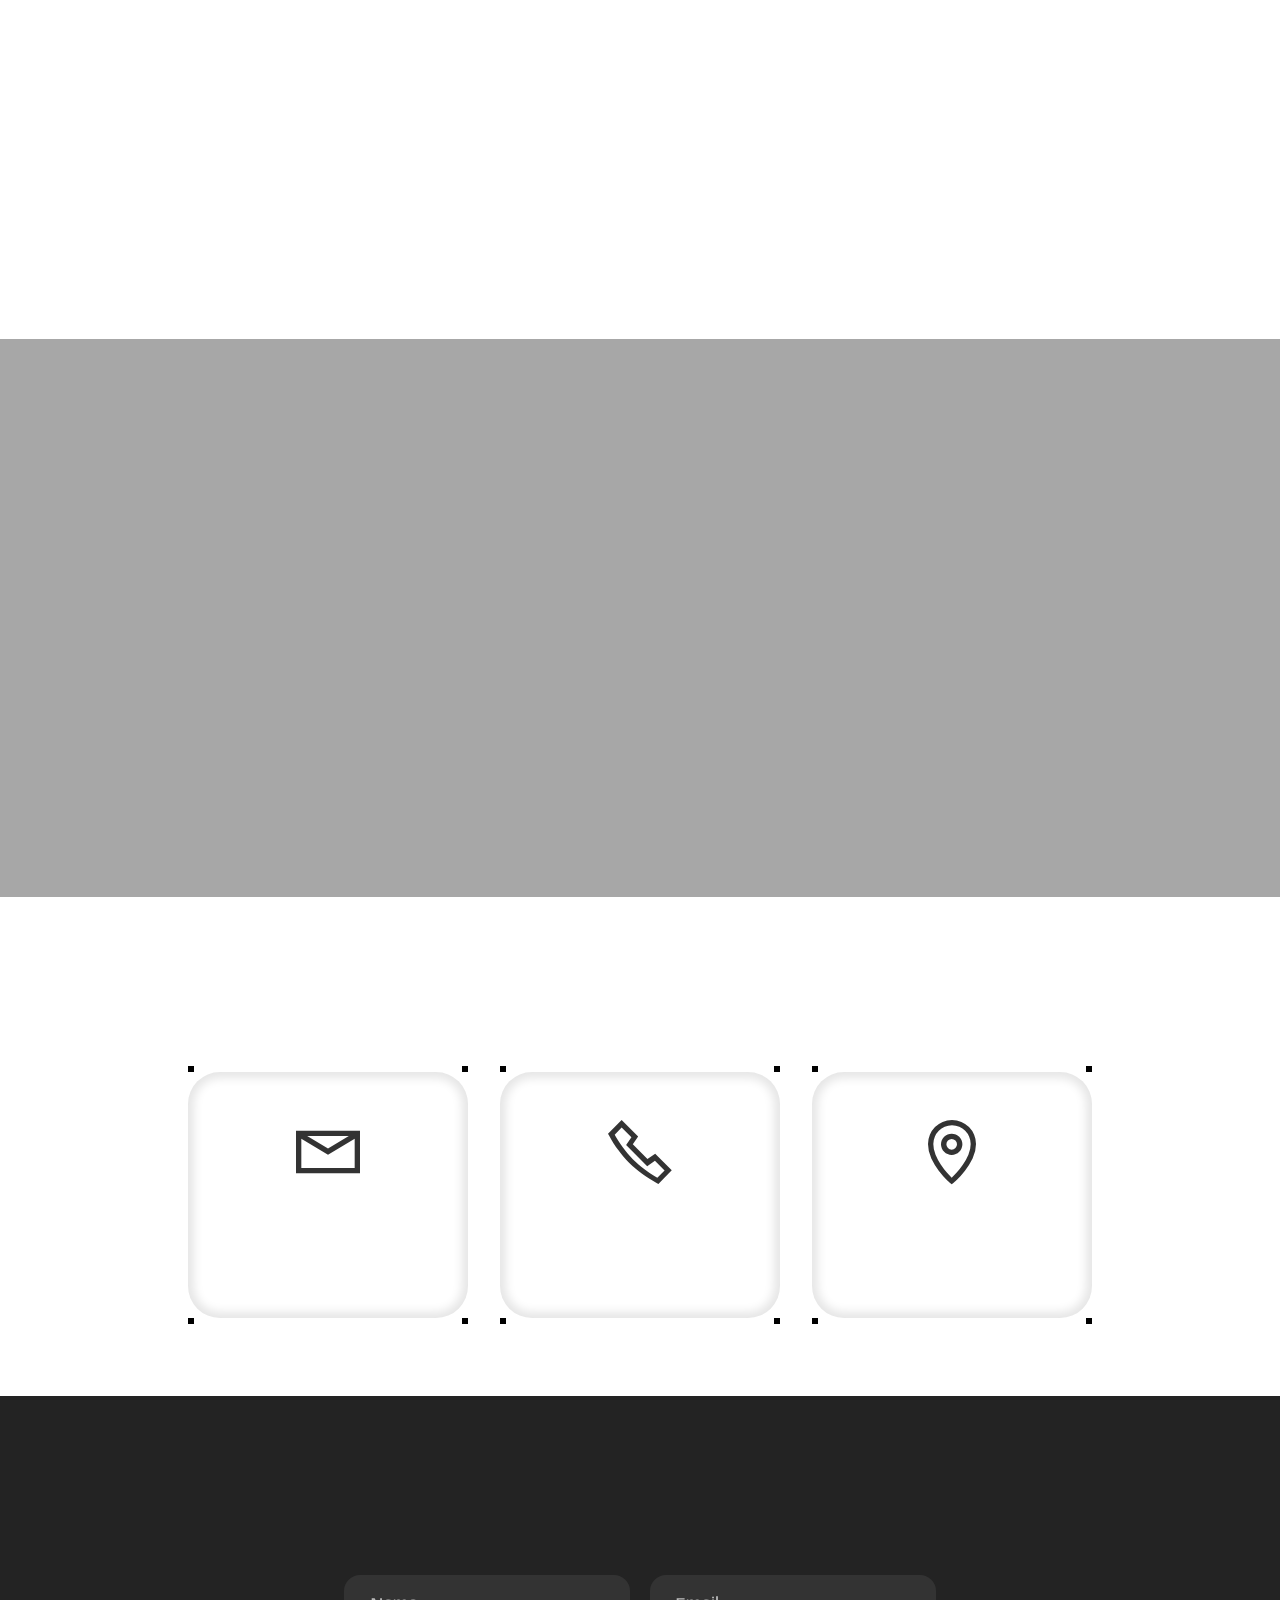
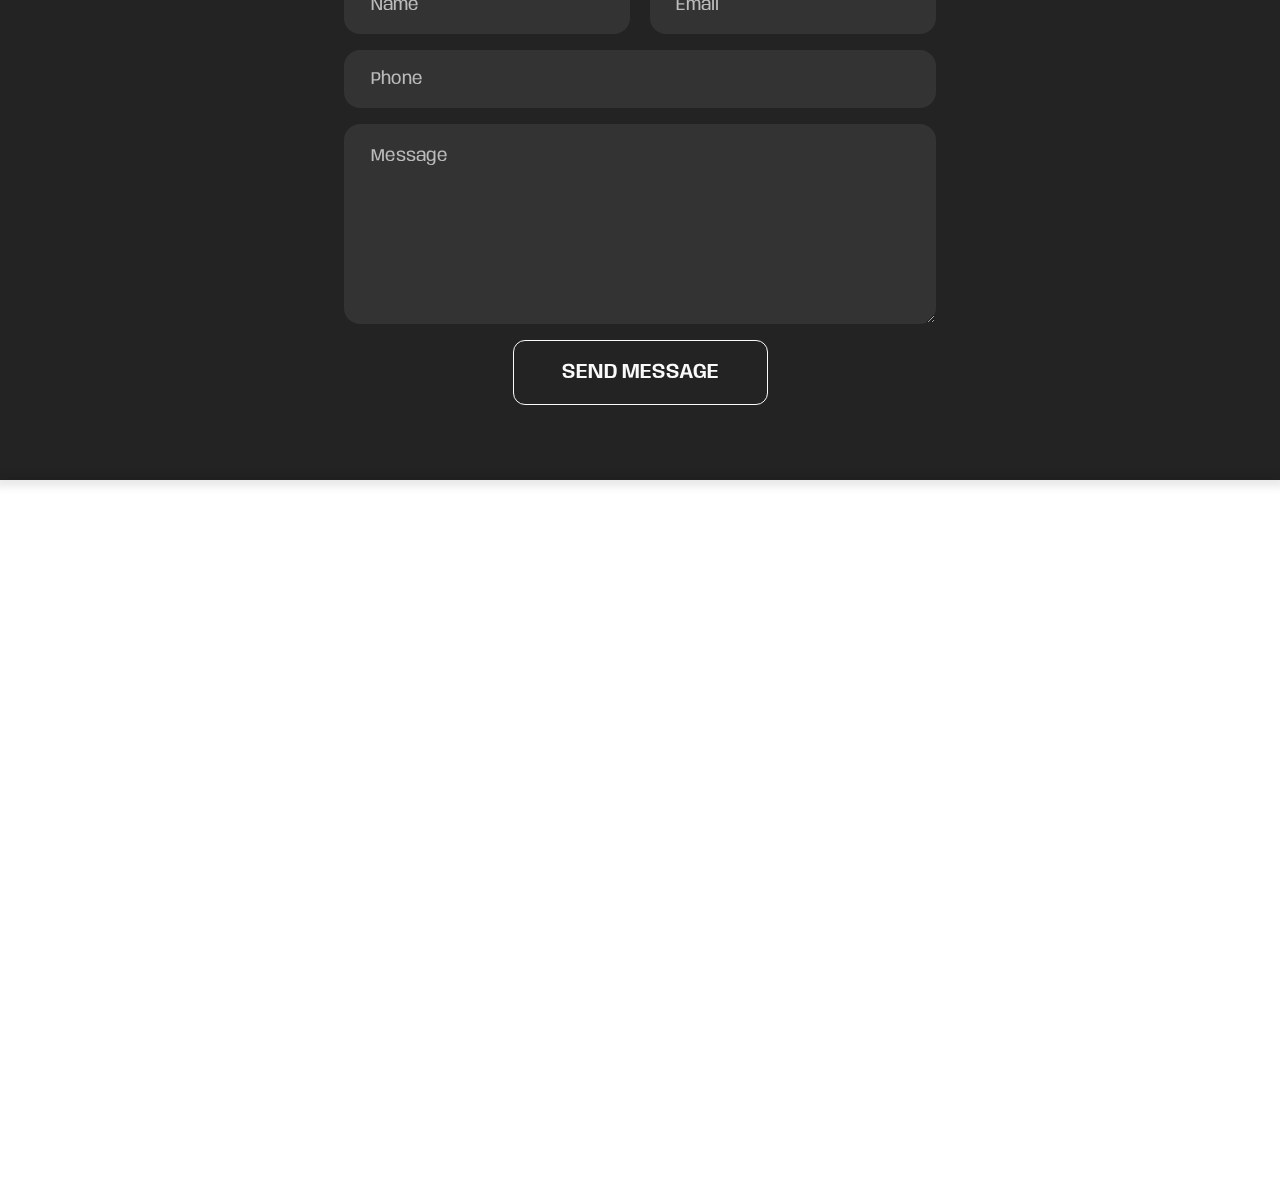
==== commit 033875ca: "Add files via upload" ====
--- a/index.html
+++ b/index.html
@@ -54,7 +54,7 @@
                 </div>
             </button>
             <div class="collapse navbar-collapse" id="navbarSupportedContent">
-                <ul class="navbar-nav nav-dropdown" data-app-modern-menu="true"><li class="nav-item"><a class="nav-link link text-white display-4" href="page8.html">RECENT EPISODES</a></li>
+                <ul class="navbar-nav nav-dropdown" data-app-modern-menu="true"><li class="nav-item"><a class="nav-link link text-white text-primary display-4" href="recent-episodes.html">RECENT EPISODES</a></li>
                     <li class="nav-item"><a class="nav-link link show text-white text-primary display-4" href="shop.html" aria-expanded="false">MERCH &amp; SERVICES</a></li>
                     <li class="nav-item"><a class="nav-link link text-white text-primary display-4" href="https://23s.enterprises" target="_blank">ARTIST OPPORTUNITIES</a>
                     </li><li class="nav-item"><a class="nav-link link text-white text-primary display-4" href="page-under-construction.html">BLIZZY MAGAZINE</a></li><li class="nav-item dropdown"><a class="nav-link link dropdown-toggle text-white show display-4" href="#" data-toggle="dropdown-submenu" data-bs-toggle="dropdown" data-bs-auto-close="outside" aria-expanded="false">MORE</a><div class="dropdown-menu show" aria-labelledby="dropdown-507" data-bs-popper="none"><a class="dropdown-item text-white text-primary display-4" href="page-under-construction.html">BUY EVENT TICKETS</a><a class="dropdown-item text-white text-primary display-4" href="page-under-construction.html">BOOK A SERVICE</a><a class="dropdown-item text-white text-primary display-4" href="page-under-construction.html">BOOK A SHOW</a><a class="dropdown-item text-white text-primary display-4" href="page-under-construction.html">GET A MANAGER</a><a class="dropdown-item text-white text-primary display-4" href="page-under-construction.html">HOT MERCHANDISE</a><a class="dropdown-item text-white text-primary display-4" href="page-under-construction.html">FREE ARTIST RESOURCES</a><a class="dropdown-item text-white text-primary display-4" href="page-under-construction.html#top">RAP/HIP HOP BLOG</a><a class="dropdown-item text-white text-primary display-4" href="index.html#people04-7">MEET OUR TEAM</a><a class="dropdown-item text-white text-primary display-4" href="index.html#article03-4">ABOUT HEAD-KLAP ENT</a><a class="dropdown-item text-white text-primary display-4" href="page-under-construction.html">CONTACT NOW</a><a class="dropdown-item text-white text-primary display-4" href="page-under-construction.html">PRESS/GALLERY</a></div>
@@ -435,7 +435,7 @@
             </div>
             <div class="col-lg-6 mx-auto mbr-form" data-form-type="formoid">
                 <!--Formbuilder Form-->
-                <form action="https://mobirise.eu/" method="POST" class="mbr-form form-with-styler" data-form-title="Form Name"><input type="hidden" name="email" data-form-email="true" value="thgq8on+bM9mhVSNsYuZoxD05mfnJbx3pAbMztF4l+q6Hxyqx5IAsbmObZmlfLyq2qIZ0iLBnJO52kCoci5A/tOpNAbXdYcB8mBJIyB2KC594BNQEeKP2uIk4Hv8dobM.H/gR+oBZXl3LX9v0dodOJ8da6nMutdqTZ7hVuAiPPb5IVKRHdINTUfD0kAX0u2bSI991Jj8Dcr95d56SoVrKKteu+HywDfcAqv4GOr5vNIzKcxMmepisDTpPV6U1jKQ7">
+                <form action="https://mobirise.eu/" method="POST" class="mbr-form form-with-styler" data-form-title="Form Name"><input type="hidden" name="email" data-form-email="true" value="16KAoQGIrpVdmkBNH9Enqkqml4EZD56GFSDPTurE7m0bLySUHeFqPJTp9L+hqsfyt4d9HXND3KTocebdQC62WTCj/ovRUGZl0Ura2MwmGkbarE7xWEmWxcRWcKfXNa9L.DE4pY0RJU74GkI8HJ9sdd+cIB0IsQYTo/1jmaE3ZQU6on0QPqS3N1cQavYe7698wrcTxzfppl7Jh/YtrLecaPkJA/dn/LC5NKN+V2yUDqKRTjDP5wx4n48rqnRLzegzk">
                     <div class="row">
                         <div hidden="hidden" data-form-alert="" class="alert alert-success col-12">Thanks for filling out
                             the form!</div>
@@ -471,7 +471,7 @@
     
     <div>
         
-        <div class="google-map"><iframe frameborder="0" style="border:0" src="[data-uri]" allowfullscreen="" loading="lazy" class="lazyload" data-src="https://www.google.com/maps/embed/v1/place?key=AIzaSyDk89J4FSunMF33ruMVWJaJht_Ro0kvoXs&amp;q=Denver, Colorado, USA"></iframe></div>
+        <div class="google-map"><iframe frameborder="0" style="border:0" src="[data-uri]" allowfullscreen="" loading="lazy" class="lazyload" data-src="https://www.google.com/maps/embed/v1/place?key=AIzaSyCZI5F_k6S1k46ujh0SNrapM89f7mJxd30&amp;q=Denver, Colorado, USA"></iframe></div>
     </div>
 </section>
 
--- a/assets/web/assets/mobirise-icons2/mobirise2.css
+++ b/assets/web/assets/mobirise-icons2/mobirise2.css
@@ -0,0 +1,498 @@
+@font-face {
+  font-family: 'Moririse2';
+  font-display: swap;
+  src:  url('mobirise2.eot?f2bix4');
+  src:  url('mobirise2.eot?f2bix4#iefix') format('embedded-opentype'),
+    url('mobirise2.ttf?f2bix4') format('truetype'),
+    url('mobirise2.woff?f2bix4') format('woff'),
+    url('mobirise2.svg?f2bix4#mobirise2') format('svg');
+  font-weight: normal;
+  font-style: normal;
+}
+
+[class^="mobi-"], [class*=" mobi-"] {
+  /* use !important to prevent issues with browser extensions that change fonts */
+  font-family: 'Moririse2' !important;
+  speak: none;
+  font-style: normal;
+  font-weight: normal;
+  font-variant: normal;
+  text-transform: none;
+  line-height: 1;
+
+  /* Better Font Rendering =========== */
+  -webkit-font-smoothing: antialiased;
+  -moz-osx-font-smoothing: grayscale;
+}
+
+.mobi-mbri-add-submenu:before {
+  content: "\e900";
+}
+.mobi-mbri-alert:before {
+  content: "\e901";
+}
+.mobi-mbri-align-center:before {
+  content: "\e902";
+}
+.mobi-mbri-align-justify:before {
+  content: "\e903";
+}
+.mobi-mbri-align-left:before {
+  content: "\e904";
+}
+.mobi-mbri-align-right:before {
+  content: "\e905";
+}
+.mobi-mbri-android:before {
+  content: "\e906";
+}
+.mobi-mbri-apple:before {
+  content: "\e907";
+}
+.mobi-mbri-arrow-down:before {
+  content: "\e908";
+}
+.mobi-mbri-arrow-next:before {
+  content: "\e909";
+}
+.mobi-mbri-arrow-prev:before {
+  content: "\e90a";
+}
+.mobi-mbri-arrow-up:before {
+  content: "\e90b";
+}
+.mobi-mbri-bold:before {
+  content: "\e90c";
+}
+.mobi-mbri-bookmark:before {
+  content: "\e90d";
+}
+.mobi-mbri-bootstrap:before {
+  content: "\e90e";
+}
+.mobi-mbri-briefcase:before {
+  content: "\e90f";
+}
+.mobi-mbri-browse:before {
+  content: "\e910";
+}
+.mobi-mbri-bulleted-list:before {
+  content: "\e911";
+}
+.mobi-mbri-calendar:before {
+  content: "\e912";
+}
+.mobi-mbri-camera:before {
+  content: "\e913";
+}
+.mobi-mbri-cart-add:before {
+  content: "\e914";
+}
+.mobi-mbri-cart-full:before {
+  content: "\e915";
+}
+.mobi-mbri-cash:before {
+  content: "\e916";
+}
+.mobi-mbri-change-style:before {
+  content: "\e917";
+}
+.mobi-mbri-chat:before {
+  content: "\e918";
+}
+.mobi-mbri-clock:before {
+  content: "\e919";
+}
+.mobi-mbri-close:before {
+  content: "\e91a";
+}
+.mobi-mbri-cloud:before {
+  content: "\e91b";
+}
+.mobi-mbri-code:before {
+  content: "\e91c";
+}
+.mobi-mbri-contact-form:before {
+  content: "\e91d";
+}
+.mobi-mbri-credit-card:before {
+  content: "\e91e";
+}
+.mobi-mbri-cursor-click:before {
+  content: "\e91f";
+}
+.mobi-mbri-cust-feedback:before {
+  content: "\e920";
+}
+.mobi-mbri-database:before {
+  content: "\e921";
+}
+.mobi-mbri-delivery:before {
+  content: "\e922";
+}
+.mobi-mbri-desktop:before {
+  content: "\e923";
+}
+.mobi-mbri-devices:before {
+  content: "\e924";
+}
+.mobi-mbri-down:before {
+  content: "\e925";
+}
+.mobi-mbri-download-2:before {
+  content: "\e926";
+}
+.mobi-mbri-download:before {
+  content: "\e927";
+}
+.mobi-mbri-drag-n-drop-2:before {
+  content: "\e928";
+}
+.mobi-mbri-drag-n-drop:before {
+  content: "\e929";
+}
+.mobi-mbri-edit-2:before {
+  content: "\e92a";
+}
+.mobi-mbri-edit:before {
+  content: "\e92b";
+}
+.mobi-mbri-error:before {
+  content: "\e92c";
+}
+.mobi-mbri-extension:before {
+  content: "\e92d";
+}
+.mobi-mbri-features:before {
+  content: "\e92e";
+}
+.mobi-mbri-file:before {
+  content: "\e92f";
+}
+.mobi-mbri-flag:before {
+  content: "\e930";
+}
+.mobi-mbri-folder:before {
+  content: "\e931";
+}
+.mobi-mbri-gift:before {
+  content: "\e932";
+}
+.mobi-mbri-github:before {
+  content: "\e933";
+}
+.mobi-mbri-globe-2:before {
+  content: "\e934";
+}
+.mobi-mbri-globe:before {
+  content: "\e935";
+}
+.mobi-mbri-growing-chart:before {
+  content: "\e936";
+}
+.mobi-mbri-hearth:before {
+  content: "\e937";
+}
+.mobi-mbri-help:before {
+  content: "\e938";
+}
+.mobi-mbri-home:before {
+  content: "\e939";
+}
+.mobi-mbri-hot-cup:before {
+  content: "\e93a";
+}
+.mobi-mbri-idea:before {
+  content: "\e93b";
+}
+.mobi-mbri-image-gallery:before {
+  content: "\e93c";
+}
+.mobi-mbri-image-slider:before {
+  content: "\e93d";
+}
+.mobi-mbri-info:before {
+  content: "\e93e";
+}
+.mobi-mbri-italic:before {
+  content: "\e93f";
+}
+.mobi-mbri-key:before {
+  content: "\e940";
+}
+.mobi-mbri-laptop:before {
+  content: "\e941";
+}
+.mobi-mbri-layers:before {
+  content: "\e942";
+}
+.mobi-mbri-left-right:before {
+  content: "\e943";
+}
+.mobi-mbri-left:before {
+  content: "\e944";
+}
+.mobi-mbri-letter:before {
+  content: "\e945";
+}
+.mobi-mbri-like:before {
+  content: "\e946";
+}
+.mobi-mbri-link:before {
+  content: "\e947";
+}
+.mobi-mbri-lock:before {
+  content: "\e948";
+}
+.mobi-mbri-login:before {
+  content: "\e949";
+}
+.mobi-mbri-logout:before {
+  content: "\e94a";
+}
+.mobi-mbri-magic-stick:before {
+  content: "\e94b";
+}
+.mobi-mbri-map-pin:before {
+  content: "\e94c";
+}
+.mobi-mbri-menu:before {
+  content: "\e94d";
+}
+.mobi-mbri-mobile-2:before {
+  content: "\e94e";
+}
+.mobi-mbri-mobile-horizontal:before {
+  content: "\e94f";
+}
+.mobi-mbri-mobile:before {
+  content: "\e950";
+}
+.mobi-mbri-mobirise:before {
+  content: "\e951";
+}
+.mobi-mbri-more-horizontal:before {
+  content: "\e952";
+}
+.mobi-mbri-more-vertical:before {
+  content: "\e953";
+}
+.mobi-mbri-music:before {
+  content: "\e954";
+}
+.mobi-mbri-new-file:before {
+  content: "\e955";
+}
+.mobi-mbri-numbered-list:before {
+  content: "\e956";
+}
+.mobi-mbri-opened-folder:before {
+  content: "\e957";
+}
+.mobi-mbri-pages:before {
+  content: "\e958";
+}
+.mobi-mbri-paper-plane:before {
+  content: "\e959";
+}
+.mobi-mbri-paperclip:before {
+  content: "\e95a";
+}
+.mobi-mbri-phone:before {
+  content: "\e95b";
+}
+.mobi-mbri-photo:before {
+  content: "\e95c";
+}
+.mobi-mbri-photos:before {
+  content: "\e95d";
+}
+.mobi-mbri-pin:before {
+  content: "\e95e";
+}
+.mobi-mbri-play:before {
+  content: "\e95f";
+}
+.mobi-mbri-plus:before {
+  content: "\e960";
+}
+.mobi-mbri-preview:before {
+  content: "\e961";
+}
+.mobi-mbri-print:before {
+  content: "\e962";
+}
+.mobi-mbri-protect:before {
+  content: "\e963";
+}
+.mobi-mbri-question:before {
+  content: "\e964";
+}
+.mobi-mbri-quote-left:before {
+  content: "\e965";
+}
+.mobi-mbri-quote-right:before {
+  content: "\e966";
+}
+.mobi-mbri-redo:before {
+  content: "\e967";
+}
+.mobi-mbri-refresh:before {
+  content: "\e968";
+}
+.mobi-mbri-responsive-2:before {
+  content: "\e969";
+}
+.mobi-mbri-responsive:before {
+  content: "\e96a";
+}
+.mobi-mbri-right:before {
+  content: "\e96b";
+}
+.mobi-mbri-rocket:before {
+  content: "\e96c";
+}
+.mobi-mbri-sad-face:before {
+  content: "\e96d";
+}
+.mobi-mbri-sale:before {
+  content: "\e96e";
+}
+.mobi-mbri-save:before {
+  content: "\e96f";
+}
+.mobi-mbri-search:before {
+  content: "\e970";
+}
+.mobi-mbri-setting-2:before {
+  content: "\e971";
+}
+.mobi-mbri-setting-3:before {
+  content: "\e972";
+}
+.mobi-mbri-setting:before {
+  content: "\e973";
+}
+.mobi-mbri-share:before {
+  content: "\e974";
+}
+.mobi-mbri-shopping-bag:before {
+  content: "\e975";
+}
+.mobi-mbri-shopping-basket:before {
+  content: "\e976";
+}
+.mobi-mbri-shopping-cart:before {
+  content: "\e977";
+}
+.mobi-mbri-sites:before {
+  content: "\e978";
+}
+.mobi-mbri-smile-face:before {
+  content: "\e979";
+}
+.mobi-mbri-speed:before {
+  content: "\e97a";
+}
+.mobi-mbri-star:before {
+  content: "\e97b";
+}
+.mobi-mbri-success:before {
+  content: "\e97c";
+}
+.mobi-mbri-sun:before {
+  content: "\e97d";
+}
+.mobi-mbri-sun2:before {
+  content: "\e97e";
+}
+.mobi-mbri-tablet-vertical:before {
+  content: "\e97f";
+}
+.mobi-mbri-tablet:before {
+  content: "\e980";
+}
+.mobi-mbri-target:before {
+  content: "\e981";
+}
+.mobi-mbri-timer:before {
+  content: "\e982";
+}
+.mobi-mbri-to-ftp:before {
+  content: "\e983";
+}
+.mobi-mbri-to-local-drive:before {
+  content: "\e984";
+}
+.mobi-mbri-touch-swipe:before {
+  content: "\e985";
+}
+.mobi-mbri-touch:before {
+  content: "\e986";
+}
+.mobi-mbri-trash:before {
+  content: "\e987";
+}
+.mobi-mbri-underline:before {
+  content: "\e988";
+}
+.mobi-mbri-undo:before {
+  content: "\e989";
+}
+.mobi-mbri-unlink:before {
+  content: "\e98a";
+}
+.mobi-mbri-unlock:before {
+  content: "\e98b";
+}
+.mobi-mbri-up-down:before {
+  content: "\e98c";
+}
+.mobi-mbri-up:before {
+  content: "\e98d";
+}
+.mobi-mbri-update:before {
+  content: "\e98e";
+}
+.mobi-mbri-upload-2:before {
+  content: "\e98f";
+}
+.mobi-mbri-upload:before {
+  content: "\e990";
+}
+.mobi-mbri-user-2:before {
+  content: "\e991";
+}
+.mobi-mbri-user:before {
+  content: "\e992";
+}
+.mobi-mbri-users:before {
+  content: "\e993";
+}
+.mobi-mbri-video-play:before {
+  content: "\e994";
+}
+.mobi-mbri-video:before {
+  content: "\e995";
+}
+.mobi-mbri-watch:before {
+  content: "\e996";
+}
+.mobi-mbri-website-theme-2:before {
+  content: "\e997";
+}
+.mobi-mbri-website-theme:before {
+  content: "\e998";
+}
+.mobi-mbri-wifi:before {
+  content: "\e999";
+}
+.mobi-mbri-windows:before {
+  content: "\e99a";
+}
+.mobi-mbri-zoom-in:before {
+  content: "\e99b";
+}
+.mobi-mbri-zoom-out:before {
+  content: "\e99c";
+}
--- a/assets/parallax/jarallax.css
+++ b/assets/parallax/jarallax.css
@@ -0,0 +1,15 @@
+.jarallax {
+    position: relative;
+    z-index: 0;
+}
+.jarallax > .jarallax-img {
+    position: absolute;
+    object-fit: cover;
+    /* support for plugin https://github.com/bfred-it/object-fit-images */
+    font-family: 'object-fit: cover;';
+    top: 0;
+    left: 0;
+    width: 100%;
+    height: 100%;
+    z-index: -1;
+}--- a/assets/smart-cart/minicart-theme.css
+++ b/assets/smart-cart/minicart-theme.css
@@ -0,0 +1,236 @@
+#PPSmartCart {
+    z-index: 4000;
+}
+
+#buy-now-window h6 {
+    font-size: 1.5rem;
+}
+
+#PPSmartCart .minicart-subtotal {
+    right: 10px;
+    left: auto !important;
+}
+
+#PPSmartCart .btn-close {
+    z-index: 10;
+}
+
+#smart-cart {
+    position: fixed;
+    z-index: 1040;
+    display: flex;
+    font-size: 50px;
+    padding: 12px;
+    color: black;
+    border-radius: 50%;
+    background-color: rgba(250, 250, 250, 0.95);
+}
+
+#smart-cart svg {
+    padding: 6px;
+}
+
+#smart-cart span#smart-cart-qty {
+    font-style: normal;
+    position: absolute;
+    top: 2px;
+    right: -5px;
+    padding: 3px 7px;
+    white-space: nowrap;
+    color: #fff;
+    border-radius: 10px;
+    background-color: #05a;
+}
+
+#smart-cart span#smart-cart-qty:empty {
+    display: none;
+}
+
+#giftcard-to-smartcart {
+    border-radius: 50%;
+    padding: 3px;
+    position: fixed;
+    z-index: 10000;
+}
+
+#smart-cart {
+    cursor: pointer;
+}
+
+/*  */
+#exampleModal {
+    padding: 0 !important;
+    height: 100%;
+}
+
+#exampleModal .item-cur {
+    padding-right: 0.5rem;
+}
+
+#exampleModal .variants>*:not(:nth-last-child(1)) {
+    margin-bottom: 1rem;
+}
+
+#exampleModal .old-price {
+    text-decoration: line-through;
+    color: #8d8d8d;
+}
+
+#exampleModal .modal-content {
+    height: auto;
+}
+
+#exampleModal .modal-dialog {
+    height: auto;
+}
+
+@media (max-width: 991px) {
+    #exampleModal .modal-body {
+        padding: 1rem;
+    }
+
+    #exampleModal .modal-dialog {
+        max-width: 100%;
+    }
+}
+
+@media (max-width:767px) {
+    #exampleModal .btn {
+        width: 100%;
+    }
+}
+
+@media (min-width:992px) {
+    #exampleModal .modal-body {
+        padding: 2rem;
+    }
+
+    #exampleModal .modal-dialog {
+        max-width: 800px;
+    }
+}
+
+#exampleModal .close {
+    cursor: pointer;
+    width: 30px;
+    height: 30px;
+    position: absolute;
+    top: 15px;
+    right: 15px;
+    font-size: 42px;
+    font-weight: 400;
+    line-height: 1;
+    z-index: 1;
+    outline: none;
+    opacity: 0.3;
+    transition: 0.2s;
+}
+
+#exampleModal .close:hover {
+    opacity: 0.7;
+}
+
+#buy-now-window, #approve-window {
+    justify-content: center;
+    align-items: center;
+    position: fixed;
+    left: 0;
+    top: 0;
+    right: 0;
+    bottom: 0;
+}
+
+#buy-now-window .modal-content,
+#approve-window .modal-content {
+    border-radius: 24px;
+    background: #fff;
+    padding: 16px 16px 11px;
+    max-height: 580px;
+    margin: 12px;
+    overflow: auto;
+}
+
+#buy-now-window .btn-close {
+    box-shadow: none !important;
+}
+
+#buy-now-window .smartcart-plus, #buy-now-window .smartcart-minus {
+    cursor: pointer;
+    display: flex;
+    justify-content: center;
+    align-items: center;
+    width: 35px;
+    height: 35px;
+    border: 1px solid #ccc;
+    transition: border linear 0.2s, box-shadow linear 0.2s;
+    -webkit-transition: border linear 0.2s, box-shadow linear 0.2s;
+    -moz-transition: border linear 0.2s, box-shadow linear 0.2s;
+    user-select: none;
+}
+
+#buy-now-window .smartcart-plus {
+    margin-left: -1px;
+    border-top-right-radius: 50%;
+    border-bottom-right-radius: 50%;
+}
+
+#buy-now-window .smartcart-minus {
+    margin-right: -1px;
+    border-top-left-radius: 50%;
+    border-bottom-left-radius: 50%;
+}
+
+#buy-now-window .smartcart-quantity {
+    z-index: 1;
+    width: 35px;
+    height: 35px;
+    padding: 2px 4px;
+    border: 1px solid #ccc;
+    font-size: 1.25rem;
+    text-align: right;
+    transition: border linear 0.2s, box-shadow linear 0.2s;
+    -webkit-transition: border linear 0.2s, box-shadow linear 0.2s;
+    -moz-transition: border linear 0.2s, box-shadow linear 0.2s;
+}
+
+#buy-now-window .minicart-details-quantity {
+    display: flex;
+}
+
+@media(max-width:767px) {
+    #buy-now-window {
+        max-width: 800px!important;
+        margin:0!important;
+    }
+
+    #buy-now-window .modal-content {
+        border-radius: 0px;
+        background: #fff;
+        padding: 0;
+        max-height: 100%;
+        margin: 0px;
+        overflow: auto;
+        width: 100% !important;
+        height: 100% !important;
+        display: flex;
+        flex-direction: column;
+        justify-content: space-between;
+    }
+}
+
+@media(min-width:768px) {
+    #buy-now-window {
+        min-width: 590px!important;
+    }
+}
+
+#buy-now-window input[type="number"] {
+    -moz-appearance: textfield;
+}
+
+#buy-now-window input::-webkit-outer-spin-button,
+#buy-now-window input::-webkit-inner-spin-button {
+    /* display: none; <- Crashes Chrome on hover */
+    -webkit-appearance: none;
+    margin: 0; /* <-- Apparently some margin are still there even though it's hidden */
+}
--- a/assets/dropdown/css/style.css
+++ b/assets/dropdown/css/style.css
@@ -0,0 +1,265 @@
+.navbar-dropdown {
+  left: 0;
+  padding: 0;
+  position: absolute;
+  right: 0;
+  top: 0;
+  transition: all 0.45s ease;
+  z-index: 1030;
+  background: #282828; }
+  .navbar-dropdown .navbar-logo {
+    margin-right: 0.8rem;
+    transition: margin 0.3s ease-in-out;
+    vertical-align: middle; }
+    .navbar-dropdown .navbar-logo img {
+      height: 3.125rem;
+      transition: all 0.3s ease-in-out; }
+    .navbar-dropdown .navbar-logo.mbr-iconfont {
+      font-size: 3.125rem;
+      line-height: 3.125rem; }
+  .navbar-dropdown .navbar-caption {
+    font-weight: 700;
+    white-space: normal;
+    vertical-align: -4px;
+    line-height: 3.125rem !important; }
+    .navbar-dropdown .navbar-caption, .navbar-dropdown .navbar-caption:hover {
+      color: inherit;
+      text-decoration: none; }
+  .navbar-dropdown .mbr-iconfont + .navbar-caption {
+    vertical-align: -1px; }
+  .navbar-dropdown.navbar-fixed-top {
+    position: fixed; }
+  .navbar-dropdown .navbar-brand span {
+    vertical-align: -4px; }
+  .navbar-dropdown.bg-color.transparent {
+    background: none; }
+  .navbar-dropdown.navbar-short .navbar-brand {
+    padding: 0.625rem 0; }
+    .navbar-dropdown.navbar-short .navbar-brand span {
+      vertical-align: -1px; }
+  .navbar-dropdown.navbar-short .navbar-caption {
+    line-height: 2.375rem !important;
+    vertical-align: -2px; }
+  .navbar-dropdown.navbar-short .navbar-logo {
+    margin-right: 0.5rem; }
+    .navbar-dropdown.navbar-short .navbar-logo img {
+      height: 2.375rem; }
+    .navbar-dropdown.navbar-short .navbar-logo.mbr-iconfont {
+      font-size: 2.375rem;
+      line-height: 2.375rem; }
+  .navbar-dropdown.navbar-short .mbr-table-cell {
+    height: 3.625rem; }
+  .navbar-dropdown .navbar-close {
+    left: 0.6875rem;
+    position: fixed;
+    top: 0.75rem;
+    z-index: 1000; }
+  .navbar-dropdown .hamburger-icon {
+    content: "";
+    display: inline-block;
+    vertical-align: middle;
+    width: 16px;
+    -webkit-box-shadow: 0 -6px 0 1px #282828,0 0 0 1px #282828,0 6px 0 1px #282828;
+    -moz-box-shadow: 0 -6px 0 1px #282828,0 0 0 1px #282828,0 6px 0 1px #282828;
+    box-shadow: 0 -6px 0 1px #282828,0 0 0 1px #282828,0 6px 0 1px #282828; }
+
+.dropdown-menu .dropdown-toggle[data-toggle="dropdown-submenu"]::after {
+  border-bottom: 0.35em solid transparent;
+  border-left: 0.35em solid;
+  border-right: 0;
+  border-top: 0.35em solid transparent;
+  margin-left: 0.3rem; }
+
+.dropdown-menu .dropdown-item:focus {
+  outline: 0; }
+
+.nav-dropdown {
+  font-size: 0.75rem;
+  font-weight: 500;
+  height: auto !important; }
+  .nav-dropdown .nav-btn {
+    padding-left: 1rem; }
+  .nav-dropdown .link {
+    margin: .667em 1.667em;
+    font-weight: 500;
+    padding: 0;
+    transition: color .2s ease-in-out; }
+    .nav-dropdown .link.dropdown-toggle {
+      margin-right: 2.583em; }
+      .nav-dropdown .link.dropdown-toggle::after {
+        margin-left: .25rem;
+        border-top: 0.35em solid;
+        border-right: 0.35em solid transparent;
+        border-left: 0.35em solid transparent;
+        border-bottom: 0; }
+      .nav-dropdown .link.dropdown-toggle[aria-expanded="true"] {
+        margin: 0;
+        padding: 0.667em 3.263em  0.667em 1.667em; }
+  .nav-dropdown .link::after,
+  .nav-dropdown .dropdown-item::after {
+    color: inherit; }
+  .nav-dropdown .btn {
+    font-size: 0.75rem;
+    font-weight: 700;
+    letter-spacing: 0;
+    margin-bottom: 0;
+    padding-left: 1.25rem;
+    padding-right: 1.25rem; }
+  .nav-dropdown .dropdown-menu {
+    border-radius: 0;
+    border: 0;
+    left: 0;
+    margin: 0;
+    padding-bottom: 1.25rem;
+    padding-top: 1.25rem;
+    position: relative; }
+  .nav-dropdown .dropdown-submenu {
+    margin-left: 0.125rem;
+    top: 0; }
+  .nav-dropdown .dropdown-item {
+    font-weight: 500;
+    line-height: 2;
+    padding: 0.3846em 4.615em 0.3846em 1.5385em;
+    position: relative;
+    transition: color .2s ease-in-out, background-color .2s ease-in-out; }
+    .nav-dropdown .dropdown-item::after {
+      margin-top: -0.3077em;
+      position: absolute;
+      right: 1.1538em;
+      top: 50%; }
+    .nav-dropdown .dropdown-item:focus, .nav-dropdown .dropdown-item:hover {
+      background: none; }
+
+@media (max-width: 767px) {
+  .nav-dropdown.navbar-toggleable-sm {
+    bottom: 0;
+    display: none;
+    left: 0;
+    overflow-x: hidden;
+    position: fixed;
+    top: 0;
+    transform: translateX(-100%);
+    -ms-transform: translateX(-100%);
+    -webkit-transform: translateX(-100%);
+    width: 18.75rem;
+    z-index: 999; } }
+.nav-dropdown.navbar-toggleable-xl {
+  bottom: 0;
+  display: none;
+  left: 0;
+  overflow-x: hidden;
+  position: fixed;
+  top: 0;
+  transform: translateX(-100%);
+  -ms-transform: translateX(-100%);
+  -webkit-transform: translateX(-100%);
+  width: 18.75rem;
+  z-index: 999; }
+
+.nav-dropdown-sm {
+  display: block !important;
+  overflow-x: hidden;
+  overflow: auto;
+  padding-top: 3.875rem; }
+  .nav-dropdown-sm::after {
+    content: "";
+    display: block;
+    height: 3rem;
+    width: 100%; }
+  .nav-dropdown-sm.collapse.in ~ .navbar-close {
+    display: block !important; }
+  .nav-dropdown-sm.collapsing, .nav-dropdown-sm.collapse.in {
+    transform: translateX(0);
+    -ms-transform: translateX(0);
+    -webkit-transform: translateX(0);
+    transition: all 0.25s ease-out;
+    -webkit-transition: all 0.25s ease-out;
+    background: #282828; }
+  .nav-dropdown-sm.collapsing[aria-expanded="false"] {
+    transform: translateX(-100%);
+    -ms-transform: translateX(-100%);
+    -webkit-transform: translateX(-100%); }
+  .nav-dropdown-sm .nav-item {
+    display: block;
+    margin-left: 0 !important;
+    padding-left: 0; }
+  .nav-dropdown-sm .link,
+  .nav-dropdown-sm .dropdown-item {
+    border-top: 1px dotted rgba(255, 255, 255, 0.1);
+    font-size: 0.8125rem;
+    line-height: 1.6;
+    margin: 0 !important;
+    padding: 0.875rem 2.4rem 0.875rem 1.5625rem !important;
+    position: relative;
+    white-space: normal; }
+    .nav-dropdown-sm .link:focus, .nav-dropdown-sm .link:hover,
+    .nav-dropdown-sm .dropdown-item:focus,
+    .nav-dropdown-sm .dropdown-item:hover {
+      background: rgba(0, 0, 0, 0.2) !important;
+      color: #c0a375; }
+  .nav-dropdown-sm .nav-btn {
+    position: relative;
+    padding: 1.5625rem 1.5625rem 0 1.5625rem; }
+    .nav-dropdown-sm .nav-btn::before {
+      border-top: 1px dotted rgba(255, 255, 255, 0.1);
+      content: "";
+      left: 0;
+      position: absolute;
+      top: 0;
+      width: 100%; }
+    .nav-dropdown-sm .nav-btn + .nav-btn {
+      padding-top: 0.625rem; }
+      .nav-dropdown-sm .nav-btn + .nav-btn::before {
+        display: none; }
+  .nav-dropdown-sm .btn {
+    padding: 0.625rem 0; }
+  .nav-dropdown-sm .dropdown-toggle[data-toggle="dropdown-submenu"]::after {
+    margin-left: .25rem;
+    border-top: 0.35em solid;
+    border-right: 0.35em solid transparent;
+    border-left: 0.35em solid transparent;
+    border-bottom: 0; }
+  .nav-dropdown-sm .dropdown-toggle[data-toggle="dropdown-submenu"][aria-expanded="true"]::after {
+    border-top: 0;
+    border-right: 0.35em solid transparent;
+    border-left: 0.35em solid transparent;
+    border-bottom: 0.35em solid; }
+  .nav-dropdown-sm .dropdown-menu {
+    margin: 0;
+    padding: 0;
+    position: relative;
+    top: 0;
+    left: 0;
+    width: 100%;
+    border: 0;
+    float: none;
+    border-radius: 0;
+    background: none; }
+  .nav-dropdown-sm .dropdown-submenu {
+    left: 100%;
+    margin-left: 0.125rem;
+    margin-top: -1.25rem;
+    top: 0; }
+
+.navbar-toggleable-sm .nav-dropdown .dropdown-menu {
+  position: absolute; }
+
+.navbar-toggleable-sm .nav-dropdown .dropdown-submenu {
+  left: 100%;
+  margin-left: 0.125rem;
+  margin-top: -1.25rem;
+  top: 0; }
+
+.navbar-toggleable-sm.opened .nav-dropdown .dropdown-menu {
+  position: relative; }
+
+.navbar-toggleable-sm.opened .nav-dropdown .dropdown-submenu {
+  left: 0;
+  margin-left: 00rem;
+  margin-top: 0rem;
+  top: 0; }
+
+.is-builder .nav-dropdown.collapsing {
+  transition: none !important; }
+
+
--- a/assets/socicon/css/styles.css
+++ b/assets/socicon/css/styles.css
@@ -0,0 +1,934 @@
+@charset "UTF-8";
+
+@font-face {
+  font-family: 'Socicon';
+  src:  url('../fonts/socicon.eot');
+  src:  url('../fonts/socicon.eot?#iefix') format('embedded-opentype'),
+    url('../fonts/socicon.woff2') format('woff2'),
+    url('../fonts/socicon.ttf') format('truetype'),
+    url('../fonts/socicon.woff') format('woff'),
+    url('../fonts/socicon.svg#socicon') format('svg');
+  font-weight: normal;
+  font-style: normal;
+  font-display: swap;
+}
+
+[data-icon]:before {
+  font-family: "socicon" !important;
+  content: attr(data-icon);
+  font-style: normal !important;
+  font-weight: normal !important;
+  font-variant: normal !important;
+  text-transform: none !important;
+  speak: none;
+  line-height: 1;
+  -webkit-font-smoothing: antialiased;
+  -moz-osx-font-smoothing: grayscale;
+}
+
+[class^="socicon-"], [class*=" socicon-"] {
+  /* use !important to prevent issues with browser extensions that change fonts */
+  font-family: 'Socicon' !important;
+  speak: none;
+  font-style: normal;
+  font-weight: normal;
+  font-variant: normal;
+  text-transform: none;
+  line-height: 1;
+
+  /* Better Font Rendering =========== */
+  -webkit-font-smoothing: antialiased;
+  -moz-osx-font-smoothing: grayscale;
+}
+
+.socicon-eitaa:before {
+  content: "\e97c";
+}
+.socicon-soroush:before {
+  content: "\e97d";
+}
+.socicon-bale:before {
+  content: "\e97e";
+}
+.socicon-zazzle:before {
+  content: "\e97b";
+}
+.socicon-society6:before {
+  content: "\e97a";
+}
+.socicon-redbubble:before {
+  content: "\e979";
+}
+.socicon-avvo:before {
+  content: "\e978";
+}
+.socicon-stitcher:before {
+  content: "\e977";
+}
+.socicon-googlehangouts:before {
+  content: "\e974";
+}
+.socicon-dlive:before {
+  content: "\e975";
+}
+.socicon-vsco:before {
+  content: "\e976";
+}
+.socicon-flipboard:before {
+  content: "\e973";
+}
+.socicon-ubuntu:before {
+  content: "\e958";
+}
+.socicon-artstation:before {
+  content: "\e959";
+}
+.socicon-invision:before {
+  content: "\e95a";
+}
+.socicon-torial:before {
+  content: "\e95b";
+}
+.socicon-collectorz:before {
+  content: "\e95c";
+}
+.socicon-seenthis:before {
+  content: "\e95d";
+}
+.socicon-googleplaymusic:before {
+  content: "\e95e";
+}
+.socicon-debian:before {
+  content: "\e95f";
+}
+.socicon-filmfreeway:before {
+  content: "\e960";
+}
+.socicon-gnome:before {
+  content: "\e961";
+}
+.socicon-itchio:before {
+  content: "\e962";
+}
+.socicon-jamendo:before {
+  content: "\e963";
+}
+.socicon-mix:before {
+  content: "\e964";
+}
+.socicon-sharepoint:before {
+  content: "\e965";
+}
+.socicon-tinder:before {
+  content: "\e966";
+}
+.socicon-windguru:before {
+  content: "\e967";
+}
+.socicon-cdbaby:before {
+  content: "\e968";
+}
+.socicon-elementaryos:before {
+  content: "\e969";
+}
+.socicon-stage32:before {
+  content: "\e96a";
+}
+.socicon-tiktok:before {
+  content: "\e96b";
+}
+.socicon-gitter:before {
+  content: "\e96c";
+}
+.socicon-letterboxd:before {
+  content: "\e96d";
+}
+.socicon-threema:before {
+  content: "\e96e";
+}
+.socicon-splice:before {
+  content: "\e96f";
+}
+.socicon-metapop:before {
+  content: "\e970";
+}
+.socicon-naver:before {
+  content: "\e971";
+}
+.socicon-remote:before {
+  content: "\e972";
+}
+.socicon-internet:before {
+  content: "\e957";
+}
+.socicon-moddb:before {
+  content: "\e94b";
+}
+.socicon-indiedb:before {
+  content: "\e94c";
+}
+.socicon-traxsource:before {
+  content: "\e94d";
+}
+.socicon-gamefor:before {
+  content: "\e94e";
+}
+.socicon-pixiv:before {
+  content: "\e94f";
+}
+.socicon-myanimelist:before {
+  content: "\e950";
+}
+.socicon-blackberry:before {
+  content: "\e951";
+}
+.socicon-wickr:before {
+  content: "\e952";
+}
+.socicon-spip:before {
+  content: "\e953";
+}
+.socicon-napster:before {
+  content: "\e954";
+}
+.socicon-beatport:before {
+  content: "\e955";
+}
+.socicon-hackerone:before {
+  content: "\e956";
+}
+.socicon-hackernews:before {
+  content: "\e946";
+}
+.socicon-smashwords:before {
+  content: "\e947";
+}
+.socicon-kobo:before {
+  content: "\e948";
+}
+.socicon-bookbub:before {
+  content: "\e949";
+}
+.socicon-mailru:before {
+  content: "\e94a";
+}
+.socicon-gitlab:before {
+  content: "\e945";
+}
+.socicon-instructables:before {
+  content: "\e944";
+}
+.socicon-portfolio:before {
+  content: "\e943";
+}
+.socicon-codered:before {
+  content: "\e940";
+}
+.socicon-origin:before {
+  content: "\e941";
+}
+.socicon-nextdoor:before {
+  content: "\e942";
+}
+.socicon-udemy:before {
+  content: "\e93f";
+}
+.socicon-livemaster:before {
+  content: "\e93e";
+}
+.socicon-crunchbase:before {
+  content: "\e93b";
+}
+.socicon-homefy:before {
+  content: "\e93c";
+}
+.socicon-calendly:before {
+  content: "\e93d";
+}
+.socicon-realtor:before {
+  content: "\e90f";
+}
+.socicon-tidal:before {
+  content: "\e910";
+}
+.socicon-qobuz:before {
+  content: "\e911";
+}
+.socicon-natgeo:before {
+  content: "\e912";
+}
+.socicon-mastodon:before {
+  content: "\e913";
+}
+.socicon-unsplash:before {
+  content: "\e914";
+}
+.socicon-homeadvisor:before {
+  content: "\e915";
+}
+.socicon-angieslist:before {
+  content: "\e916";
+}
+.socicon-codepen:before {
+  content: "\e917";
+}
+.socicon-slack:before {
+  content: "\e918";
+}
+.socicon-openaigym:before {
+  content: "\e919";
+}
+.socicon-logmein:before {
+  content: "\e91a";
+}
+.socicon-fiverr:before {
+  content: "\e91b";
+}
+.socicon-gotomeeting:before {
+  content: "\e91c";
+}
+.socicon-aliexpress:before {
+  content: "\e91d";
+}
+.socicon-guru:before {
+  content: "\e91e";
+}
+.socicon-appstore:before {
+  content: "\e91f";
+}
+.socicon-homes:before {
+  content: "\e920";
+}
+.socicon-zoom:before {
+  content: "\e921";
+}
+.socicon-alibaba:before {
+  content: "\e922";
+}
+.socicon-craigslist:before {
+  content: "\e923";
+}
+.socicon-wix:before {
+  content: "\e924";
+}
+.socicon-redfin:before {
+  content: "\e925";
+}
+.socicon-googlecalendar:before {
+  content: "\e926";
+}
+.socicon-shopify:before {
+  content: "\e927";
+}
+.socicon-freelancer:before {
+  content: "\e928";
+}
+.socicon-seedrs:before {
+  content: "\e929";
+}
+.socicon-bing:before {
+  content: "\e92a";
+}
+.socicon-doodle:before {
+  content: "\e92b";
+}
+.socicon-bonanza:before {
+  content: "\e92c";
+}
+.socicon-squarespace:before {
+  content: "\e92d";
+}
+.socicon-toptal:before {
+  content: "\e92e";
+}
+.socicon-gust:before {
+  content: "\e92f";
+}
+.socicon-ask:before {
+  content: "\e930";
+}
+.socicon-trulia:before {
+  content: "\e931";
+}
+.socicon-loomly:before {
+  content: "\e932";
+}
+.socicon-ghost:before {
+  content: "\e933";
+}
+.socicon-upwork:before {
+  content: "\e934";
+}
+.socicon-fundable:before {
+  content: "\e935";
+}
+.socicon-booking:before {
+  content: "\e936";
+}
+.socicon-googlemaps:before {
+  content: "\e937";
+}
+.socicon-zillow:before {
+  content: "\e938";
+}
+.socicon-niconico:before {
+  content: "\e939";
+}
+.socicon-toneden:before {
+  content: "\e93a";
+}
+.socicon-augment:before {
+  content: "\e908";
+}
+.socicon-bitbucket:before {
+  content: "\e909";
+}
+.socicon-fyuse:before {
+  content: "\e90a";
+}
+.socicon-yt-gaming:before {
+  content: "\e90b";
+}
+.socicon-sketchfab:before {
+  content: "\e90c";
+}
+.socicon-mobcrush:before {
+  content: "\e90d";
+}
+.socicon-microsoft:before {
+  content: "\e90e";
+}
+.socicon-pandora:before {
+  content: "\e907";
+}
+.socicon-messenger:before {
+  content: "\e906";
+}
+.socicon-gamewisp:before {
+  content: "\e905";
+}
+.socicon-bloglovin:before {
+  content: "\e904";
+}
+.socicon-tunein:before {
+  content: "\e903";
+}
+.socicon-gamejolt:before {
+  content: "\e901";
+}
+.socicon-trello:before {
+  content: "\e902";
+}
+.socicon-spreadshirt:before {
+  content: "\e900";
+}
+.socicon-500px:before {
+  content: "\e000";
+}
+.socicon-8tracks:before {
+  content: "\e001";
+}
+.socicon-airbnb:before {
+  content: "\e002";
+}
+.socicon-alliance:before {
+  content: "\e003";
+}
+.socicon-amazon:before {
+  content: "\e004";
+}
+.socicon-amplement:before {
+  content: "\e005";
+}
+.socicon-android:before {
+  content: "\e006";
+}
+.socicon-angellist:before {
+  content: "\e007";
+}
+.socicon-apple:before {
+  content: "\e008";
+}
+.socicon-appnet:before {
+  content: "\e009";
+}
+.socicon-baidu:before {
+  content: "\e00a";
+}
+.socicon-bandcamp:before {
+  content: "\e00b";
+}
+.socicon-battlenet:before {
+  content: "\e00c";
+}
+.socicon-mixer:before {
+  content: "\e00d";
+}
+.socicon-bebee:before {
+  content: "\e00e";
+}
+.socicon-bebo:before {
+  content: "\e00f";
+}
+.socicon-behance:before {
+  content: "\e010";
+}
+.socicon-blizzard:before {
+  content: "\e011";
+}
+.socicon-blogger:before {
+  content: "\e012";
+}
+.socicon-buffer:before {
+  content: "\e013";
+}
+.socicon-chrome:before {
+  content: "\e014";
+}
+.socicon-coderwall:before {
+  content: "\e015";
+}
+.socicon-curse:before {
+  content: "\e016";
+}
+.socicon-dailymotion:before {
+  content: "\e017";
+}
+.socicon-deezer:before {
+  content: "\e018";
+}
+.socicon-delicious:before {
+  content: "\e019";
+}
+.socicon-deviantart:before {
+  content: "\e01a";
+}
+.socicon-diablo:before {
+  content: "\e01b";
+}
+.socicon-digg:before {
+  content: "\e01c";
+}
+.socicon-discord:before {
+  content: "\e01d";
+}
+.socicon-disqus:before {
+  content: "\e01e";
+}
+.socicon-douban:before {
+  content: "\e01f";
+}
+.socicon-draugiem:before {
+  content: "\e020";
+}
+.socicon-dribbble:before {
+  content: "\e021";
+}
+.socicon-drupal:before {
+  content: "\e022";
+}
+.socicon-ebay:before {
+  content: "\e023";
+}
+.socicon-ello:before {
+  content: "\e024";
+}
+.socicon-endomodo:before {
+  content: "\e025";
+}
+.socicon-envato:before {
+  content: "\e026";
+}
+.socicon-etsy:before {
+  content: "\e027";
+}
+.socicon-facebook:before {
+  content: "\e028";
+}
+.socicon-feedburner:before {
+  content: "\e029";
+}
+.socicon-filmweb:before {
+  content: "\e02a";
+}
+.socicon-firefox:before {
+  content: "\e02b";
+}
+.socicon-flattr:before {
+  content: "\e02c";
+}
+.socicon-flickr:before {
+  content: "\e02d";
+}
+.socicon-formulr:before {
+  content: "\e02e";
+}
+.socicon-forrst:before {
+  content: "\e02f";
+}
+.socicon-foursquare:before {
+  content: "\e030";
+}
+.socicon-friendfeed:before {
+  content: "\e031";
+}
+.socicon-github:before {
+  content: "\e032";
+}
+.socicon-goodreads:before {
+  content: "\e033";
+}
+.socicon-google:before {
+  content: "\e034";
+}
+.socicon-googlescholar:before {
+  content: "\e035";
+}
+.socicon-googlegroups:before {
+  content: "\e036";
+}
+.socicon-googlephotos:before {
+  content: "\e037";
+}
+.socicon-googleplus:before {
+  content: "\e038";
+}
+.socicon-grooveshark:before {
+  content: "\e039";
+}
+.socicon-hackerrank:before {
+  content: "\e03a";
+}
+.socicon-hearthstone:before {
+  content: "\e03b";
+}
+.socicon-hellocoton:before {
+  content: "\e03c";
+}
+.socicon-heroes:before {
+  content: "\e03d";
+}
+.socicon-smashcast:before {
+  content: "\e03e";
+}
+.socicon-horde:before {
+  content: "\e03f";
+}
+.socicon-houzz:before {
+  content: "\e040";
+}
+.socicon-icq:before {
+  content: "\e041";
+}
+.socicon-identica:before {
+  content: "\e042";
+}
+.socicon-imdb:before {
+  content: "\e043";
+}
+.socicon-instagram:before {
+  content: "\e044";
+}
+.socicon-issuu:before {
+  content: "\e045";
+}
+.socicon-istock:before {
+  content: "\e046";
+}
+.socicon-itunes:before {
+  content: "\e047";
+}
+.socicon-keybase:before {
+  content: "\e048";
+}
+.socicon-lanyrd:before {
+  content: "\e049";
+}
+.socicon-lastfm:before {
+  content: "\e04a";
+}
+.socicon-line:before {
+  content: "\e04b";
+}
+.socicon-linkedin:before {
+  content: "\e04c";
+}
+.socicon-livejournal:before {
+  content: "\e04d";
+}
+.socicon-lyft:before {
+  content: "\e04e";
+}
+.socicon-macos:before {
+  content: "\e04f";
+}
+.socicon-mail:before {
+  content: "\e050";
+}
+.socicon-medium:before {
+  content: "\e051";
+}
+.socicon-meetup:before {
+  content: "\e052";
+}
+.socicon-mixcloud:before {
+  content: "\e053";
+}
+.socicon-modelmayhem:before {
+  content: "\e054";
+}
+.socicon-mumble:before {
+  content: "\e055";
+}
+.socicon-myspace:before {
+  content: "\e056";
+}
+.socicon-newsvine:before {
+  content: "\e057";
+}
+.socicon-nintendo:before {
+  content: "\e058";
+}
+.socicon-npm:before {
+  content: "\e059";
+}
+.socicon-odnoklassniki:before {
+  content: "\e05a";
+}
+.socicon-openid:before {
+  content: "\e05b";
+}
+.socicon-opera:before {
+  content: "\e05c";
+}
+.socicon-outlook:before {
+  content: "\e05d";
+}
+.socicon-overwatch:before {
+  content: "\e05e";
+}
+.socicon-patreon:before {
+  content: "\e05f";
+}
+.socicon-paypal:before {
+  content: "\e060";
+}
+.socicon-periscope:before {
+  content: "\e061";
+}
+.socicon-persona:before {
+  content: "\e062";
+}
+.socicon-pinterest:before {
+  content: "\e063";
+}
+.socicon-play:before {
+  content: "\e064";
+}
+.socicon-player:before {
+  content: "\e065";
+}
+.socicon-playstation:before {
+  content: "\e066";
+}
+.socicon-pocket:before {
+  content: "\e067";
+}
+.socicon-qq:before {
+  content: "\e068";
+}
+.socicon-quora:before {
+  content: "\e069";
+}
+.socicon-raidcall:before {
+  content: "\e06a";
+}
+.socicon-ravelry:before {
+  content: "\e06b";
+}
+.socicon-reddit:before {
+  content: "\e06c";
+}
+.socicon-renren:before {
+  content: "\e06d";
+}
+.socicon-researchgate:before {
+  content: "\e06e";
+}
+.socicon-residentadvisor:before {
+  content: "\e06f";
+}
+.socicon-reverbnation:before {
+  content: "\e070";
+}
+.socicon-rss:before {
+  content: "\e071";
+}
+.socicon-sharethis:before {
+  content: "\e072";
+}
+.socicon-skype:before {
+  content: "\e073";
+}
+.socicon-slideshare:before {
+  content: "\e074";
+}
+.socicon-smugmug:before {
+  content: "\e075";
+}
+.socicon-snapchat:before {
+  content: "\e076";
+}
+.socicon-songkick:before {
+  content: "\e077";
+}
+.socicon-soundcloud:before {
+  content: "\e078";
+}
+.socicon-spotify:before {
+  content: "\e079";
+}
+.socicon-stackexchange:before {
+  content: "\e07a";
+}
+.socicon-stackoverflow:before {
+  content: "\e07b";
+}
+.socicon-starcraft:before {
+  content: "\e07c";
+}
+.socicon-stayfriends:before {
+  content: "\e07d";
+}
+.socicon-steam:before {
+  content: "\e07e";
+}
+.socicon-storehouse:before {
+  content: "\e07f";
+}
+.socicon-strava:before {
+  content: "\e080";
+}
+.socicon-streamjar:before {
+  content: "\e081";
+}
+.socicon-stumbleupon:before {
+  content: "\e082";
+}
+.socicon-swarm:before {
+  content: "\e083";
+}
+.socicon-teamspeak:before {
+  content: "\e084";
+}
+.socicon-teamviewer:before {
+  content: "\e085";
+}
+.socicon-technorati:before {
+  content: "\e086";
+}
+.socicon-telegram:before {
+  content: "\e087";
+}
+.socicon-tripadvisor:before {
+  content: "\e088";
+}
+.socicon-tripit:before {
+  content: "\e089";
+}
+.socicon-triplej:before {
+  content: "\e08a";
+}
+.socicon-tumblr:before {
+  content: "\e08b";
+}
+.socicon-twitch:before {
+  content: "\e08c";
+}
+.socicon-twitter:before {
+  content: "\e08d";
+}
+.socicon-uber:before {
+  content: "\e08e";
+}
+.socicon-ventrilo:before {
+  content: "\e08f";
+}
+.socicon-viadeo:before {
+  content: "\e090";
+}
+.socicon-viber:before {
+  content: "\e091";
+}
+.socicon-viewbug:before {
+  content: "\e092";
+}
+.socicon-vimeo:before {
+  content: "\e093";
+}
+.socicon-vine:before {
+  content: "\e094";
+}
+.socicon-vkontakte:before {
+  content: "\e095";
+}
+.socicon-warcraft:before {
+  content: "\e096";
+}
+.socicon-wechat:before {
+  content: "\e097";
+}
+.socicon-weibo:before {
+  content: "\e098";
+}
+.socicon-whatsapp:before {
+  content: "\e099";
+}
+.socicon-wikipedia:before {
+  content: "\e09a";
+}
+.socicon-windows:before {
+  content: "\e09b";
+}
+.socicon-wordpress:before {
+  content: "\e09c";
+}
+.socicon-wykop:before {
+  content: "\e09d";
+}
+.socicon-xbox:before {
+  content: "\e09e";
+}
+.socicon-xing:before {
+  content: "\e09f";
+}
+.socicon-yahoo:before {
+  content: "\e0a0";
+}
+.socicon-yammer:before {
+  content: "\e0a1";
+}
+.socicon-yandex:before {
+  content: "\e0a2";
+}
+.socicon-yelp:before {
+  content: "\e0a3";
+}
+.socicon-younow:before {
+  content: "\e0a4";
+}
+.socicon-youtube:before {
+  content: "\e0a5";
+}
+.socicon-zapier:before {
+  content: "\e0a6";
+}
+.socicon-zerply:before {
+  content: "\e0a7";
+}
+.socicon-zomato:before {
+  content: "\e0a8";
+}
+.socicon-zynga:before {
+  content: "\e0a9";
+}
--- a/assets/theme/css/style.css
+++ b/assets/theme/css/style.css
@@ -0,0 +1,1024 @@
+@charset "UTF-8";
+
+section {
+  background-color: #ffffff;
+}
+
+body {
+  font-style: normal;
+  line-height: 1.5;
+  font-weight: 400;
+  color: #232323;
+  position: relative;
+}
+
+.container {
+  max-width: 1600px
+}
+
+@media (min-width: 992px) {
+  .container {
+    padding: 0 2rem;
+  }
+}
+
+button {
+  background-color: transparent;
+  border-color: transparent;
+}
+
+section,
+.container,
+.container-fluid {
+  position: relative;
+  word-wrap: break-word;
+}
+
+a.mbr-iconfont:hover {
+  text-decoration: none;
+}
+
+.article .lead p,
+.article .lead ul,
+.article .lead ol,
+.article .lead pre,
+.article .lead blockquote {
+  margin-bottom: 0;
+}
+
+a {
+  font-style: normal;
+  font-weight: 400;
+  cursor: pointer;
+}
+
+a,
+a:hover {
+  text-decoration: none;
+}
+
+.mbr-section-title {
+  font-style: normal;
+  line-height: 1.3;
+}
+
+.mbr-section-subtitle {
+  line-height: 1.3;
+}
+
+.mbr-text {
+  font-style: normal;
+  line-height: 1.7;
+}
+
+h1,
+h2,
+h3,
+h4,
+h5,
+h6,
+.display-1,
+.display-2,
+.display-4,
+.display-5,
+.display-7,
+span,
+p,
+a {
+  line-height: 1;
+  word-break: break-word;
+  word-wrap: break-word;
+  font-weight: 400;
+}
+
+b,
+strong {
+  font-weight: bold;
+}
+
+input:-webkit-autofill,
+input:-webkit-autofill:hover,
+input:-webkit-autofill:focus,
+input:-webkit-autofill:active {
+  transition-delay: 9999s;
+  -webkit-transition-property: background-color, color;
+  transition-property: background-color, color;
+}
+
+textarea[type=hidden] {
+  display: none;
+}
+
+section {
+  background-position: 50% 50%;
+  background-repeat: no-repeat;
+  background-size: cover;
+}
+
+section .mbr-background-video,
+section .mbr-background-video-preview {
+  position: absolute;
+  bottom: 0;
+  left: 0;
+  right: 0;
+  top: 0;
+}
+
+.hidden {
+  visibility: hidden;
+}
+
+.mbr-z-index20 {
+  z-index: 20;
+}
+
+/*! Base colors */
+.mbr-white {
+  color: #ffffff;
+}
+
+.mbr-black {
+  color: #111111;
+}
+
+.mbr-bg-white {
+  background-color: #ffffff;
+}
+
+.mbr-bg-black {
+  background-color: #000000;
+}
+
+/*! Text-aligns */
+.align-left {
+  text-align: left;
+}
+
+.align-center {
+  text-align: center;
+}
+
+.align-right {
+  text-align: right;
+}
+
+@media (max-width: 767px) {
+
+  .align-left,
+  .align-right {
+    text-align: center;
+  }
+}
+
+/*! Font-weight  */
+.mbr-light {
+  font-weight: 300;
+}
+
+.mbr-regular {
+  font-weight: 400;
+}
+
+.mbr-semibold {
+  font-weight: 500;
+}
+
+.mbr-bold {
+  font-weight: 700;
+}
+
+/*! Media  */
+.media-content {
+  flex-basis: 100%;
+}
+
+.media-container-row {
+  display: flex;
+  flex-direction: row;
+  flex-wrap: wrap;
+  justify-content: center;
+  align-content: center;
+  align-items: start;
+}
+
+.media-container-row .media-size-item {
+  width: 400px;
+}
+
+.media-container-column {
+  display: flex;
+  flex-direction: column;
+  flex-wrap: wrap;
+  justify-content: center;
+  align-content: center;
+  align-items: stretch;
+}
+
+.media-container-column>* {
+  width: 100%;
+}
+
+@media (min-width: 992px) {
+  .media-container-row {
+    flex-wrap: nowrap;
+  }
+}
+
+figure {
+  margin-bottom: 0;
+  overflow: hidden;
+}
+
+figure[mbr-media-size] {
+  transition: width 0.1s;
+}
+
+img,
+iframe {
+  display: block;
+  width: 100%;
+}
+
+.card {
+  background-color: transparent;
+  border: none;
+}
+
+.card-box {
+  width: 100%;
+}
+
+.card-img {
+  text-align: center;
+  flex-shrink: 0;
+  -webkit-flex-shrink: 0;
+}
+
+.media {
+  max-width: 100%;
+  margin: 0 auto;
+}
+
+.mbr-figure {
+  align-self: center;
+}
+
+.media-container>div {
+  max-width: 100%;
+}
+
+.mbr-figure img,
+.card-img img {
+  width: 100%;
+}
+
+@media (max-width: 991px) {
+  .media-size-item {
+    width: auto !important;
+  }
+
+  .media {
+    width: auto;
+  }
+
+  .mbr-figure {
+    width: 100% !important;
+  }
+}
+
+/*! Buttons */
+.mbr-section-btn {
+  margin-left: -0.6rem;
+  margin-right: -0.6rem;
+  font-size: 0;
+}
+
+.btn {
+  font-weight: 600;
+  border-width: 1px;
+  font-style: normal;
+  margin: 0.6rem 0.6rem;
+  white-space: normal;
+  transition: all 0.3s;
+  display: inline-flex;
+  align-items: center;
+  justify-content: center;
+  word-break: break-word;
+}
+
+.btn-sm {
+  font-weight: 600;
+  letter-spacing: 0px;
+  transition: all 0.3s ease-in-out;
+}
+
+.btn-md {
+  font-weight: 600;
+  letter-spacing: 0px;
+  transition: all 0.3s ease-in-out;
+}
+
+.btn-lg {
+  font-weight: 600;
+  letter-spacing: 0px;
+  transition: all 0.3s ease-in-out;
+}
+
+.btn-form {
+  margin: 0;
+}
+
+.btn-form:hover {
+  cursor: pointer;
+}
+
+nav .mbr-section-btn {
+  margin-left: 0rem;
+  margin-right: 0rem;
+}
+
+/*! Btn icon margin */
+.btn .mbr-iconfont,
+.btn.btn-sm .mbr-iconfont {
+  order: 1;
+  cursor: pointer;
+  margin-left: 0.5rem;
+  vertical-align: sub;
+}
+
+.btn.btn-md .mbr-iconfont,
+.btn.btn-md .mbr-iconfont {
+  margin-left: 0.8rem;
+}
+
+.mbr-regular {
+  font-weight: 400;
+}
+
+.mbr-semibold {
+  font-weight: 500;
+}
+
+.mbr-bold {
+  font-weight: 700;
+}
+
+[type=submit] {
+  -webkit-appearance: none;
+}
+
+/*! Full-screen */
+.mbr-fullscreen .mbr-overlay {
+  min-height: 100vh;
+}
+
+.mbr-fullscreen {
+  display: flex;
+  display: -moz-flex;
+  display: -ms-flex;
+  display: -o-flex;
+  align-items: center;
+  min-height: 100vh;
+  padding-top: 3rem;
+  padding-bottom: 3rem;
+}
+
+/*! Map */
+.map {
+  height: 25rem;
+  position: relative;
+}
+
+.map iframe {
+  width: 100%;
+  height: 100%;
+}
+
+/*! Scroll to top arrow */
+.mbr-arrow-up {
+  bottom: 25px;
+  right: 90px;
+  position: fixed;
+  text-align: right;
+  z-index: 5000;
+  color: #ffffff;
+  font-size: 22px;
+}
+
+.mbr-arrow-up a {
+  background: rgba(0, 0, 0, 0.2);
+  border-radius: 50%;
+  color: #fff;
+  display: inline-block;
+  height: 60px;
+  width: 60px;
+  border: 2px solid #fff;
+  outline-style: none !important;
+  position: relative;
+  text-decoration: none;
+  transition: all 0.3s ease-in-out;
+  cursor: pointer;
+  text-align: center;
+}
+
+.mbr-arrow-up a:hover {
+  background-color: rgba(0, 0, 0, 0.4);
+}
+
+.mbr-arrow-up a i {
+  line-height: 60px;
+}
+
+.mbr-arrow-up-icon {
+  display: block;
+  color: #fff;
+}
+
+.mbr-arrow-up-icon::before {
+  content: "›";
+  display: inline-block;
+  font-family: serif;
+  font-size: 22px;
+  line-height: 1;
+  font-style: normal;
+  position: relative;
+  top: 6px;
+  left: -4px;
+  transform: rotate(-90deg);
+}
+
+/*! Arrow Down */
+.mbr-arrow {
+  position: absolute;
+  bottom: 45px;
+  left: 50%;
+  width: 60px;
+  height: 60px;
+  cursor: pointer;
+  background-color: rgba(80, 80, 80, 0.5);
+  border-radius: 50%;
+  transform: translateX(-50%);
+}
+
+@media (max-width: 767px) {
+  .mbr-arrow {
+    display: none;
+  }
+}
+
+.mbr-arrow>a {
+  display: inline-block;
+  text-decoration: none;
+  outline-style: none;
+  -webkit-animation: arrowdown 1.7s ease-in-out infinite;
+  animation: arrowdown 1.7s ease-in-out infinite;
+  color: #ffffff;
+}
+
+.mbr-arrow>a>i {
+  position: absolute;
+  top: -2px;
+  left: 15px;
+  font-size: 2rem;
+}
+
+#scrollToTop a i::before {
+  content: "";
+  position: absolute;
+  display: block;
+  border-bottom: 2.5px solid #fff;
+  border-left: 2.5px solid #fff;
+  width: 27.8%;
+  height: 27.8%;
+  left: 50%;
+  top: 51%;
+  transform: translateY(-30%) translateX(-50%) rotate(135deg);
+}
+
+@keyframes arrowdown {
+  0% {
+    transform: translateY(0px);
+  }
+
+  50% {
+    transform: translateY(-5px);
+  }
+
+  100% {
+    transform: translateY(0px);
+  }
+}
+
+@-webkit-keyframes arrowdown {
+  0% {
+    transform: translateY(0px);
+  }
+
+  50% {
+    transform: translateY(-5px);
+  }
+
+  100% {
+    transform: translateY(0px);
+  }
+}
+
+@media (max-width: 500px) {
+  .mbr-arrow-up {
+    left: 0;
+    right: 0;
+    text-align: center;
+  }
+}
+
+/*Gradients animation*/
+@keyframes gradient-animation {
+  from {
+    background-position: 0% 100%;
+    -webkit-animation-timing-function: ease-in-out;
+    animation-timing-function: ease-in-out;
+  }
+
+  to {
+    background-position: 100% 0%;
+    -webkit-animation-timing-function: ease-in-out;
+    animation-timing-function: ease-in-out;
+  }
+}
+
+@-webkit-keyframes gradient-animation {
+  from {
+    background-position: 0% 100%;
+    -webkit-animation-timing-function: ease-in-out;
+    animation-timing-function: ease-in-out;
+  }
+
+  to {
+    background-position: 100% 0%;
+    -webkit-animation-timing-function: ease-in-out;
+    animation-timing-function: ease-in-out;
+  }
+}
+
+.bg-gradient {
+  background-size: 200% 200%;
+  animation: gradient-animation 5s infinite alternate;
+  -webkit-animation: gradient-animation 5s infinite alternate;
+}
+
+.menu .navbar-brand {
+  display: -webkit-flex;
+}
+
+.menu .navbar-brand span {
+  display: flex;
+  display: -webkit-flex;
+}
+
+.menu .navbar-brand .navbar-caption-wrap {
+  display: -webkit-flex;
+}
+
+.menu .navbar-brand .navbar-logo img {
+  display: -webkit-flex;
+  width: auto;
+}
+
+@media (min-width: 768px) and (max-width: 991px) {
+  .menu .navbar-toggleable-sm .navbar-nav {
+    display: -ms-flexbox;
+  }
+}
+
+@media (max-width: 991px) {
+  .menu .navbar-collapse {
+    max-height: 93.5vh;
+  }
+
+  .menu .navbar-collapse.show {
+    overflow: auto;
+  }
+}
+
+@media (min-width: 992px) {
+  .menu .navbar-nav.nav-dropdown {
+    display: -webkit-flex;
+  }
+
+  .menu .navbar-toggleable-sm .navbar-collapse {
+    display: -webkit-flex !important;
+  }
+
+  .menu .collapsed .navbar-collapse {
+    max-height: 93.5vh;
+  }
+
+  .menu .collapsed .navbar-collapse.show {
+    overflow: auto;
+  }
+}
+
+@media (max-width: 767px) {
+  .menu .navbar-collapse {
+    max-height: 80vh;
+  }
+}
+
+.nav-link .mbr-iconfont {
+  margin-right: 0.5rem;
+}
+
+.navbar {
+  display: -webkit-flex;
+  -webkit-flex-wrap: wrap;
+  -webkit-align-items: center;
+  -webkit-justify-content: space-between;
+}
+
+.navbar-collapse {
+  -webkit-flex-basis: 100%;
+  -webkit-flex-grow: 1;
+  -webkit-align-items: center;
+}
+
+.nav-dropdown .link {
+  padding: 0.667em 1.667em !important;
+  margin: 0 !important;
+}
+
+.nav {
+  display: -webkit-flex;
+  -webkit-flex-wrap: wrap;
+}
+
+.row {
+  display: -webkit-flex;
+  -webkit-flex-wrap: wrap;
+}
+
+.justify-content-center {
+  -webkit-justify-content: center;
+}
+
+.form-inline {
+  display: -webkit-flex;
+}
+
+.card-wrapper {
+  -webkit-flex: 1;
+}
+
+.carousel-control {
+  z-index: 10;
+  display: -webkit-flex;
+}
+
+.carousel-controls {
+  display: -webkit-flex;
+}
+
+.media {
+  display: -webkit-flex;
+}
+
+.form-group:focus {
+  outline: none;
+}
+
+.jq-selectbox__select {
+  padding: 7px 0;
+  position: relative;
+}
+
+.jq-selectbox__dropdown {
+  overflow: hidden;
+  border-radius: 10px;
+  position: absolute;
+  top: 100%;
+  left: 0 !important;
+  width: 100% !important;
+}
+
+.jq-selectbox__trigger-arrow {
+  right: 0;
+  transform: translateY(-50%);
+}
+
+.jq-selectbox li {
+  padding: 1.07em 0.5em;
+}
+
+input[type=range] {
+  padding-left: 0 !important;
+  padding-right: 0 !important;
+}
+
+.modal-dialog,
+.modal-content {
+  height: 100%;
+}
+
+.modal-dialog .carousel-inner {
+  height: calc(100vh - 1.75rem);
+}
+
+@media (max-width: 575px) {
+  .modal-dialog .carousel-inner {
+    height: calc(100vh - 1rem);
+  }
+}
+
+.carousel-item {
+  text-align: center;
+}
+
+.carousel-item img {
+  margin: auto;
+}
+
+.navbar-toggler {
+  align-self: flex-start;
+  padding: 0.25rem 0.75rem;
+  font-size: 1.25rem;
+  line-height: 1;
+  background: transparent;
+  border: 1px solid transparent;
+  border-radius: 0.25rem;
+}
+
+.navbar-toggler:focus,
+.navbar-toggler:hover {
+  text-decoration: none;
+  box-shadow: none;
+}
+
+.navbar-toggler-icon {
+  display: inline-block;
+  width: 1.5em;
+  height: 1.5em;
+  vertical-align: middle;
+  content: "";
+  background: no-repeat center center;
+  background-size: 100% 100%;
+}
+
+.navbar-toggler-left {
+  position: absolute;
+  left: 1rem;
+}
+
+.navbar-toggler-right {
+  position: absolute;
+  right: 1rem;
+}
+
+.card-img {
+  width: auto;
+}
+
+.menu .navbar.collapsed:not(.beta-menu) {
+  flex-direction: column;
+}
+
+.carousel-item.active,
+.carousel-item-next,
+.carousel-item-prev {
+  display: flex;
+}
+
+.note-air-layout .dropup .dropdown-menu,
+.note-air-layout .navbar-fixed-bottom .dropdown .dropdown-menu {
+  bottom: initial !important;
+}
+
+html,
+body {
+  height: auto;
+  min-height: 100vh;
+}
+
+.dropup .dropdown-toggle::after {
+  display: none;
+}
+
+.form-asterisk {
+  font-family: initial;
+  position: absolute;
+  top: -2px;
+  font-weight: normal;
+}
+
+.form-control-label {
+  position: relative;
+  cursor: pointer;
+  margin-bottom: 0.357em;
+  padding: 0;
+}
+
+.alert {
+  color: #ffffff;
+  border-radius: 0;
+  border: 0;
+  font-size: 1.1rem;
+  line-height: 1.5;
+  margin-bottom: 1.875rem;
+  padding: 1.25rem;
+  position: relative;
+  text-align: center;
+}
+
+.alert.alert-form::after {
+  background-color: inherit;
+  bottom: -7px;
+  content: "";
+  display: block;
+  height: 14px;
+  left: 50%;
+  margin-left: -7px;
+  position: absolute;
+  transform: rotate(45deg);
+  width: 14px;
+}
+
+.form-control {
+  background-color: #ffffff;
+  background-clip: border-box;
+  color: #232323;
+  line-height: 1rem !important;
+  height: auto;
+  padding: 0.6rem 1.2rem;
+  transition: border-color 0.25s ease 0s;
+  border: 1px solid transparent !important;
+  border-radius: 4px;
+  box-shadow: rgba(0, 0, 0, 0.07) 0px 1px 1px 0px, rgba(0, 0, 0, 0.07) 0px 1px 3px 0px, rgba(0, 0, 0, 0.03) 0px 0px 0px 1px;
+}
+
+.form-active .form-control:invalid {
+  border-color: red;
+}
+
+form .row {
+  margin-left: -0.6rem;
+  margin-right: -0.6rem;
+}
+
+form .row [class*=col] {
+  padding-left: 0.6rem;
+  padding-right: 0.6rem;
+}
+
+form .mbr-section-btn {
+  margin: 0;
+  padding-left: 0.6rem;
+  padding-right: 0.6rem;
+}
+
+form .btn {
+  display: flex;
+  padding: 0.6rem 1.2rem;
+  margin: 0;
+}
+
+form .form-check-input {
+  margin-top: 0.5;
+}
+
+textarea.form-control {
+  line-height: 1.5rem !important;
+}
+
+.form-group {
+  margin-bottom: 1.2rem;
+}
+
+.form-control,
+form .btn {
+  min-height: 48px;
+}
+
+.gdpr-block label span.textGDPR input[name=gdpr] {
+  top: 7px;
+}
+
+.form-control:focus {
+  box-shadow: none;
+}
+
+:focus {
+  outline: none;
+}
+
+.mbr-overlay {
+  background-color: #000;
+  bottom: 0;
+  left: 0;
+  opacity: 0.5;
+  position: absolute;
+  right: 0;
+  top: 0;
+  z-index: 0;
+  pointer-events: none;
+}
+
+blockquote {
+  font-style: italic;
+  padding: 3rem;
+  font-size: 1.09rem;
+  position: relative;
+  border-left: 3px solid;
+}
+
+ul,
+ol,
+pre,
+blockquote {
+  margin-bottom: 2.3125rem;
+}
+
+.mt-4 {
+  margin-top: 2rem !important;
+}
+
+.mb-4 {
+  margin-bottom: 2rem !important;
+}
+
+@media (min-width: 992px) {
+  .row {
+    margin-left: -16px;
+    margin-right: -16px;
+  }
+
+  .row>[class*=col] {
+    padding-left: 16px;
+    padding-right: 16px;
+  }
+}
+
+@media (min-width: 767px) {
+  .container {
+    padding-left: 32px;
+    padding-right: 32px;
+  }
+}
+
+@media (min-width: 768px) {
+  .container-fluid {
+    padding-left: 32px;
+    padding-right: 32px;
+  }
+}
+
+@media (min-width: 768px) and (max-width: 991px) {
+  .mbr-container {
+    padding-left: 32px;
+    padding-right: 32px;
+  }
+}
+
+@media (max-width: 767px) {
+  .mbr-container {
+    padding-left: 16px;
+    padding-right: 16px;
+  }
+}
+
+.card-wrapper,
+.item-wrapper {
+  overflow: hidden;
+}
+
+.app-video-wrapper>img {
+  opacity: 1;
+}
+
+.item {
+  position: relative;
+}
+
+.dropdown-menu .dropdown-menu {
+  left: 100%;
+}
+
+.dropdown-item+.dropdown-menu {
+  display: none;
+}
+
+.dropdown-item:hover+.dropdown-menu,
+.dropdown-menu:hover {
+  display: block;
+}
+
+@media (min-aspect-ratio: 16/9) {
+  .mbr-video-foreground {
+    height: 300% !important;
+    top: -100% !important;
+  }
+}
+
+@media (max-aspect-ratio: 16/9) {
+  .mbr-video-foreground {
+    width: 300% !important;
+    left: -100% !important;
+  }
+}--- a/assets/recaptcha.css
+++ b/assets/recaptcha.css
@@ -0,0 +1,3 @@
+.grecaptcha-badge{
+	visibility: collapse !important;  
+}--- a/assets/mobirise/css/mbr-additional.css
+++ b/assets/mobirise/css/mbr-additional.css
@@ -0,0 +1,4909 @@
+.btn {
+  border-width: 2px;
+}
+body {
+  font-family: Anybody;
+}
+.display-1 {
+  font-family: 'Anybody', display;
+  font-size: 6.2rem;
+  line-height: 1;
+}
+.display-1 > .mbr-iconfont {
+  font-size: 7.75rem;
+}
+.display-2 {
+  font-family: 'Anybody', display;
+  font-size: 3.2rem;
+  line-height: 1.1;
+}
+.display-2 > .mbr-iconfont {
+  font-size: 4rem;
+}
+.display-4 {
+  font-family: 'Anybody', display;
+  font-size: 1.1rem;
+  line-height: 1.5;
+}
+.display-4 > .mbr-iconfont {
+  font-size: 1.375rem;
+}
+.display-5 {
+  font-family: 'Anybody', display;
+  font-size: 1.6rem;
+  line-height: 1.5;
+}
+.display-5 > .mbr-iconfont {
+  font-size: 2rem;
+}
+.display-7 {
+  font-family: 'Anybody', display;
+  font-size: 1.3rem;
+  line-height: 1.5;
+}
+.display-7 > .mbr-iconfont {
+  font-size: 1.625rem;
+}
+/* ---- Fluid typography for mobile devices ---- */
+/* 1.4 - font scale ratio ( bootstrap == 1.42857 ) */
+/* 100vw - current viewport width */
+/* (48 - 20)  48 == 48rem == 768px, 20 == 20rem == 320px(minimal supported viewport) */
+/* 0.65 - min scale variable, may vary */
+@media (max-width: 768px) {
+  .display-1 {
+    font-size: 4.96rem;
+    font-size: calc( 2.82rem + (6.2 - 2.82) * ((100vw - 20rem) / (48 - 20)));
+    line-height: calc( 1.1 * (2.82rem + (6.2 - 2.82) * ((100vw - 20rem) / (48 - 20))));
+  }
+  .display-2 {
+    font-size: 2.56rem;
+    font-size: calc( 1.77rem + (3.2 - 1.77) * ((100vw - 20rem) / (48 - 20)));
+    line-height: calc( 1.3 * (1.77rem + (3.2 - 1.77) * ((100vw - 20rem) / (48 - 20))));
+  }
+  .display-4 {
+    font-size: 0.88rem;
+    font-size: calc( 1.0350000000000001rem + (1.1 - 1.0350000000000001) * ((100vw - 20rem) / (48 - 20)));
+    line-height: calc( 1.4 * (1.0350000000000001rem + (1.1 - 1.0350000000000001) * ((100vw - 20rem) / (48 - 20))));
+  }
+  .display-5 {
+    font-size: 1.28rem;
+    font-size: calc( 1.21rem + (1.6 - 1.21) * ((100vw - 20rem) / (48 - 20)));
+    line-height: calc( 1.4 * (1.21rem + (1.6 - 1.21) * ((100vw - 20rem) / (48 - 20))));
+  }
+  .display-7 {
+    font-size: 1.04rem;
+    font-size: calc( 1.105rem + (1.3 - 1.105) * ((100vw - 20rem) / (48 - 20)));
+    line-height: calc( 1.4 * (1.105rem + (1.3 - 1.105) * ((100vw - 20rem) / (48 - 20))));
+  }
+}
+@media (max-width: 1400px) {
+  .display-1 {
+    font-size: 4.96rem;
+  }
+}
+@media (max-width: 992px) {
+  .display-1 {
+    font-size: 3.72rem;
+  }
+}
+@media (max-width: 768px) {
+  .display-1 {
+    font-size: 2.17rem;
+    line-height: 1.1;
+  }
+}
+/* Buttons */
+@keyframes btn {
+  0% {
+    transform: rotate3d(0, 0, 0, 90deg);
+    transform-origin: top;
+  }
+  50% {
+    transform: rotate3d(1, 0, 0, 90deg);
+    transform-origin: top;
+  }
+  51% {
+    transform: rotate3d(1, 0, 0, 90deg);
+    transform-origin: bottom;
+  }
+  100% {
+    transform: rotate3d(0, 0, 0, 90deg);
+    transform-origin: bottom;
+  }
+}
+.btn {
+  padding: 0.6rem 1.2rem;
+  border-radius: 12px;
+}
+.btn-sm {
+  padding: 0.6rem 1.2rem;
+  border-radius: 12px;
+}
+.btn-md {
+  padding: 0.6rem 1.2rem;
+  border-radius: 12px;
+}
+.btn-lg {
+  padding: 1.5rem 2.6rem;
+  border-radius: 12px;
+}
+.bg-primary {
+  background-color: #ffffff !important;
+}
+.bg-success {
+  background-color: #ffd932 !important;
+}
+.bg-info {
+  background-color: #47b5ed !important;
+}
+.bg-warning {
+  background-color: #ffe161 !important;
+}
+.bg-danger {
+  background-color: #ff9966 !important;
+}
+.btn-primary {
+  transition: all 0.3s !important;
+  border-width: 1px;
+}
+.btn-primary,
+.btn-primary:active {
+  background-color: #ffffff !important;
+  border-color: #ffffff !important;
+  color: #808080 !important;
+  box-shadow: 0 2px 2px 0 rgba(0, 0, 0, 0.2);
+}
+.btn-primary:hover,
+.btn-primary:focus,
+.btn-primary.focus,
+.btn-primary.active {
+  color: #545454 !important;
+  background-color: #d4d4d4 !important;
+  border-color: #d4d4d4 !important;
+  box-shadow: 0 2px 5px 0 rgba(0, 0, 0, 0.2);
+}
+.btn-primary.disabled,
+.btn-primary:disabled {
+  color: #808080 !important;
+  background-color: #d4d4d4 !important;
+  border-color: #d4d4d4 !important;
+}
+.btn-primary:hover {
+  background: linear-gradient(0deg, #ffffff 0%, transparent 100%) !important;
+  color: black !important;
+}
+.btn-primary:hover span {
+  animation-duration: 0.3s;
+  animation-name: btn;
+}
+.btn-secondary {
+  transition: all 0.3s !important;
+  border-width: 1px;
+}
+.btn-secondary,
+.btn-secondary:active {
+  background-color: #ffffff !important;
+  border-color: #ffffff !important;
+  color: #808080 !important;
+  box-shadow: 0 2px 2px 0 rgba(0, 0, 0, 0.2);
+}
+.btn-secondary:hover,
+.btn-secondary:focus,
+.btn-secondary.focus,
+.btn-secondary.active {
+  color: #545454 !important;
+  background-color: #d4d4d4 !important;
+  border-color: #d4d4d4 !important;
+  box-shadow: 0 2px 5px 0 rgba(0, 0, 0, 0.2);
+}
+.btn-secondary.disabled,
+.btn-secondary:disabled {
+  color: #808080 !important;
+  background-color: #d4d4d4 !important;
+  border-color: #d4d4d4 !important;
+}
+.btn-secondary:hover {
+  background: linear-gradient(0deg, #ffffff 0%, transparent 100%) !important;
+  color: black !important;
+}
+.btn-secondary:hover span {
+  animation-duration: 0.3s;
+  animation-name: btn;
+}
+.btn-info {
+  transition: all 0.3s !important;
+  border-width: 1px;
+}
+.btn-info,
+.btn-info:active {
+  background-color: #47b5ed !important;
+  border-color: #47b5ed !important;
+  color: #ffffff !important;
+  box-shadow: 0 2px 2px 0 rgba(0, 0, 0, 0.2);
+}
+.btn-info:hover,
+.btn-info:focus,
+.btn-info.focus,
+.btn-info.active {
+  color: #ffffff !important;
+  background-color: #148cca !important;
+  border-color: #148cca !important;
+  box-shadow: 0 2px 5px 0 rgba(0, 0, 0, 0.2);
+}
+.btn-info.disabled,
+.btn-info:disabled {
+  color: #ffffff !important;
+  background-color: #148cca !important;
+  border-color: #148cca !important;
+}
+.btn-info:hover {
+  background: linear-gradient(0deg, #ffffff 0%, transparent 100%) !important;
+  color: black !important;
+}
+.btn-info:hover span {
+  animation-duration: 0.3s;
+  animation-name: btn;
+}
+.btn-success {
+  transition: all 0.3s !important;
+  border-width: 1px;
+}
+.btn-success,
+.btn-success:active {
+  background-color: #ffd932 !important;
+  border-color: #ffd932 !important;
+  color: #322900 !important;
+  box-shadow: 0 2px 2px 0 rgba(0, 0, 0, 0.2);
+}
+.btn-success:hover,
+.btn-success:focus,
+.btn-success.focus,
+.btn-success.active {
+  color: #ffffff !important;
+  background-color: #dab200 !important;
+  border-color: #dab200 !important;
+  box-shadow: 0 2px 5px 0 rgba(0, 0, 0, 0.2);
+}
+.btn-success.disabled,
+.btn-success:disabled {
+  color: #322900 !important;
+  background-color: #dab200 !important;
+  border-color: #dab200 !important;
+}
+.btn-success:hover {
+  background: linear-gradient(0deg, #ffffff 0%, transparent 100%) !important;
+  color: black !important;
+}
+.btn-success:hover span {
+  animation-duration: 0.3s;
+  animation-name: btn;
+}
+.btn-warning {
+  transition: all 0.3s !important;
+  border-width: 1px;
+}
+.btn-warning,
+.btn-warning:active {
+  background-color: #ffe161 !important;
+  border-color: #ffe161 !important;
+  color: #614f00 !important;
+  box-shadow: 0 2px 2px 0 rgba(0, 0, 0, 0.2);
+}
+.btn-warning:hover,
+.btn-warning:focus,
+.btn-warning.focus,
+.btn-warning.active {
+  color: #0a0800 !important;
+  background-color: #ffd10a !important;
+  border-color: #ffd10a !important;
+  box-shadow: 0 2px 5px 0 rgba(0, 0, 0, 0.2);
+}
+.btn-warning.disabled,
+.btn-warning:disabled {
+  color: #614f00 !important;
+  background-color: #ffd10a !important;
+  border-color: #ffd10a !important;
+}
+.btn-warning:hover {
+  background: linear-gradient(0deg, #ffffff 0%, transparent 100%) !important;
+  color: black !important;
+}
+.btn-warning:hover span {
+  animation-duration: 0.3s;
+  animation-name: btn;
+}
+.btn-danger {
+  transition: all 0.3s !important;
+  border-width: 1px;
+}
+.btn-danger,
+.btn-danger:active {
+  background-color: #ff9966 !important;
+  border-color: #ff9966 !important;
+  color: #ffffff !important;
+  box-shadow: 0 2px 2px 0 rgba(0, 0, 0, 0.2);
+}
+.btn-danger:hover,
+.btn-danger:focus,
+.btn-danger.focus,
+.btn-danger.active {
+  color: #ffffff !important;
+  background-color: #ff5f0f !important;
+  border-color: #ff5f0f !important;
+  box-shadow: 0 2px 5px 0 rgba(0, 0, 0, 0.2);
+}
+.btn-danger.disabled,
+.btn-danger:disabled {
+  color: #ffffff !important;
+  background-color: #ff5f0f !important;
+  border-color: #ff5f0f !important;
+}
+.btn-danger:hover {
+  background: linear-gradient(0deg, #ffffff 0%, transparent 100%) !important;
+  color: black !important;
+}
+.btn-danger:hover span {
+  animation-duration: 0.3s;
+  animation-name: btn;
+}
+.btn-white {
+  transition: all 0.3s !important;
+  border-width: 1px;
+}
+.btn-white,
+.btn-white:active {
+  background-color: #fafafa !important;
+  border-color: #fafafa !important;
+  color: #7a7a7a !important;
+  box-shadow: 0 2px 2px 0 rgba(0, 0, 0, 0.2);
+}
+.btn-white:hover,
+.btn-white:focus,
+.btn-white.focus,
+.btn-white.active {
+  color: #4f4f4f !important;
+  background-color: #cfcfcf !important;
+  border-color: #cfcfcf !important;
+  box-shadow: 0 2px 5px 0 rgba(0, 0, 0, 0.2);
+}
+.btn-white.disabled,
+.btn-white:disabled {
+  color: #7a7a7a !important;
+  background-color: #cfcfcf !important;
+  border-color: #cfcfcf !important;
+}
+.btn-white:hover {
+  background: linear-gradient(0deg, #ffffff 0%, transparent 100%) !important;
+  color: black !important;
+}
+.btn-white:hover span {
+  animation-duration: 0.3s;
+  animation-name: btn;
+}
+.btn-black {
+  transition: all 0.3s !important;
+  border-width: 1px;
+}
+.btn-black,
+.btn-black:active {
+  background-color: #232323 !important;
+  border-color: #232323 !important;
+  color: #ffffff !important;
+  box-shadow: 0 2px 2px 0 rgba(0, 0, 0, 0.2);
+}
+.btn-black:hover,
+.btn-black:focus,
+.btn-black.focus,
+.btn-black.active {
+  color: #ffffff !important;
+  background-color: #000000 !important;
+  border-color: #000000 !important;
+  box-shadow: 0 2px 5px 0 rgba(0, 0, 0, 0.2);
+}
+.btn-black.disabled,
+.btn-black:disabled {
+  color: #ffffff !important;
+  background-color: #000000 !important;
+  border-color: #000000 !important;
+}
+.btn-black:hover {
+  background: linear-gradient(0deg, #ffffff 0%, transparent 100%) !important;
+  color: black !important;
+}
+.btn-black:hover span {
+  animation-duration: 0.3s;
+  animation-name: btn;
+}
+.btn-primary-outline {
+  transition: all 0.3s !important;
+  border-width: 1px;
+}
+.btn-primary-outline,
+.btn-primary-outline:active {
+  background-color: transparent !important;
+  border-color: #ffffff;
+  color: #ffffff;
+}
+.btn-primary-outline:hover,
+.btn-primary-outline:focus,
+.btn-primary-outline.focus,
+.btn-primary-outline.active {
+  color: #d4d4d4 !important;
+  background-color: transparent !important;
+  border-color: #d4d4d4 !important;
+  box-shadow: none !important;
+}
+.btn-primary-outline.disabled,
+.btn-primary-outline:disabled {
+  color: #808080 !important;
+  background-color: #ffffff !important;
+  border-color: #ffffff !important;
+}
+.btn-primary-outline:hover {
+  background: linear-gradient(0deg, #ffffff 0%, transparent 100%) !important;
+  color: black !important;
+}
+.btn-primary-outline:hover span {
+  animation-duration: 0.3s;
+  animation-name: btn;
+}
+.btn-secondary-outline {
+  transition: all 0.3s !important;
+  border-width: 1px;
+}
+.btn-secondary-outline,
+.btn-secondary-outline:active {
+  background-color: transparent !important;
+  border-color: #ffffff;
+  color: #ffffff;
+}
+.btn-secondary-outline:hover,
+.btn-secondary-outline:focus,
+.btn-secondary-outline.focus,
+.btn-secondary-outline.active {
+  color: #d4d4d4 !important;
+  background-color: transparent !important;
+  border-color: #d4d4d4 !important;
+  box-shadow: none !important;
+}
+.btn-secondary-outline.disabled,
+.btn-secondary-outline:disabled {
+  color: #808080 !important;
+  background-color: #ffffff !important;
+  border-color: #ffffff !important;
+}
+.btn-secondary-outline:hover {
+  background: linear-gradient(0deg, #ffffff 0%, transparent 100%) !important;
+  color: black !important;
+}
+.btn-secondary-outline:hover span {
+  animation-duration: 0.3s;
+  animation-name: btn;
+}
+.btn-info-outline {
+  transition: all 0.3s !important;
+  border-width: 1px;
+}
+.btn-info-outline,
+.btn-info-outline:active {
+  background-color: transparent !important;
+  border-color: #47b5ed;
+  color: #47b5ed;
+}
+.btn-info-outline:hover,
+.btn-info-outline:focus,
+.btn-info-outline.focus,
+.btn-info-outline.active {
+  color: #148cca !important;
+  background-color: transparent !important;
+  border-color: #148cca !important;
+  box-shadow: none !important;
+}
+.btn-info-outline.disabled,
+.btn-info-outline:disabled {
+  color: #ffffff !important;
+  background-color: #47b5ed !important;
+  border-color: #47b5ed !important;
+}
+.btn-info-outline:hover {
+  background: linear-gradient(0deg, #ffffff 0%, transparent 100%) !important;
+  color: black !important;
+}
+.btn-info-outline:hover span {
+  animation-duration: 0.3s;
+  animation-name: btn;
+}
+.btn-success-outline {
+  transition: all 0.3s !important;
+  border-width: 1px;
+}
+.btn-success-outline,
+.btn-success-outline:active {
+  background-color: transparent !important;
+  border-color: #ffd932;
+  color: #ffd932;
+}
+.btn-success-outline:hover,
+.btn-success-outline:focus,
+.btn-success-outline.focus,
+.btn-success-outline.active {
+  color: #dab200 !important;
+  background-color: transparent !important;
+  border-color: #dab200 !important;
+  box-shadow: none !important;
+}
+.btn-success-outline.disabled,
+.btn-success-outline:disabled {
+  color: #322900 !important;
+  background-color: #ffd932 !important;
+  border-color: #ffd932 !important;
+}
+.btn-success-outline:hover {
+  background: linear-gradient(0deg, #ffffff 0%, transparent 100%) !important;
+  color: black !important;
+}
+.btn-success-outline:hover span {
+  animation-duration: 0.3s;
+  animation-name: btn;
+}
+.btn-warning-outline {
+  transition: all 0.3s !important;
+  border-width: 1px;
+}
+.btn-warning-outline,
+.btn-warning-outline:active {
+  background-color: transparent !important;
+  border-color: #ffe161;
+  color: #ffe161;
+}
+.btn-warning-outline:hover,
+.btn-warning-outline:focus,
+.btn-warning-outline.focus,
+.btn-warning-outline.active {
+  color: #ffd10a !important;
+  background-color: transparent !important;
+  border-color: #ffd10a !important;
+  box-shadow: none !important;
+}
+.btn-warning-outline.disabled,
+.btn-warning-outline:disabled {
+  color: #614f00 !important;
+  background-color: #ffe161 !important;
+  border-color: #ffe161 !important;
+}
+.btn-warning-outline:hover {
+  background: linear-gradient(0deg, #ffffff 0%, transparent 100%) !important;
+  color: black !important;
+}
+.btn-warning-outline:hover span {
+  animation-duration: 0.3s;
+  animation-name: btn;
+}
+.btn-danger-outline {
+  transition: all 0.3s !important;
+  border-width: 1px;
+}
+.btn-danger-outline,
+.btn-danger-outline:active {
+  background-color: transparent !important;
+  border-color: #ff9966;
+  color: #ff9966;
+}
+.btn-danger-outline:hover,
+.btn-danger-outline:focus,
+.btn-danger-outline.focus,
+.btn-danger-outline.active {
+  color: #ff5f0f !important;
+  background-color: transparent !important;
+  border-color: #ff5f0f !important;
+  box-shadow: none !important;
+}
+.btn-danger-outline.disabled,
+.btn-danger-outline:disabled {
+  color: #ffffff !important;
+  background-color: #ff9966 !important;
+  border-color: #ff9966 !important;
+}
+.btn-danger-outline:hover {
+  background: linear-gradient(0deg, #ffffff 0%, transparent 100%) !important;
+  color: black !important;
+}
+.btn-danger-outline:hover span {
+  animation-duration: 0.3s;
+  animation-name: btn;
+}
+.btn-black-outline {
+  transition: all 0.3s !important;
+  border-width: 1px;
+}
+.btn-black-outline,
+.btn-black-outline:active {
+  background-color: transparent !important;
+  border-color: #232323;
+  color: #232323;
+}
+.btn-black-outline:hover,
+.btn-black-outline:focus,
+.btn-black-outline.focus,
+.btn-black-outline.active {
+  color: #000000 !important;
+  background-color: transparent !important;
+  border-color: #000000 !important;
+  box-shadow: none !important;
+}
+.btn-black-outline.disabled,
+.btn-black-outline:disabled {
+  color: #ffffff !important;
+  background-color: #232323 !important;
+  border-color: #232323 !important;
+}
+.btn-black-outline:hover {
+  background: linear-gradient(0deg, #ffffff 0%, transparent 100%) !important;
+  color: black !important;
+}
+.btn-black-outline:hover span {
+  animation-duration: 0.3s;
+  animation-name: btn;
+}
+.btn-white-outline {
+  transition: all 0.3s !important;
+  border-width: 1px;
+}
+.btn-white-outline,
+.btn-white-outline:active {
+  background-color: transparent !important;
+  border-color: #fafafa;
+  color: #fafafa;
+}
+.btn-white-outline:hover,
+.btn-white-outline:focus,
+.btn-white-outline.focus,
+.btn-white-outline.active {
+  color: #cfcfcf !important;
+  background-color: transparent !important;
+  border-color: #cfcfcf !important;
+  box-shadow: none !important;
+}
+.btn-white-outline.disabled,
+.btn-white-outline:disabled {
+  color: #7a7a7a !important;
+  background-color: #fafafa !important;
+  border-color: #fafafa !important;
+}
+.btn-white-outline:hover {
+  background: linear-gradient(0deg, #ffffff 0%, transparent 100%) !important;
+  color: black !important;
+}
+.btn-white-outline:hover span {
+  animation-duration: 0.3s;
+  animation-name: btn;
+}
+.text-primary {
+  color: #ffffff !important;
+}
+.text-secondary {
+  color: #ffffff !important;
+}
+.text-success {
+  color: #ffd932 !important;
+}
+.text-info {
+  color: #47b5ed !important;
+}
+.text-warning {
+  color: #ffe161 !important;
+}
+.text-danger {
+  color: #ff9966 !important;
+}
+.text-white {
+  color: #fafafa !important;
+}
+.text-black {
+  color: #232323 !important;
+}
+a.text-primary:hover,
+a.text-primary:focus,
+a.text-primary.active {
+  color: #cccccc !important;
+}
+a.text-secondary:hover,
+a.text-secondary:focus,
+a.text-secondary.active {
+  color: #cccccc !important;
+}
+a.text-success:hover,
+a.text-success:focus,
+a.text-success.active {
+  color: #cba500 !important;
+}
+a.text-info:hover,
+a.text-info:focus,
+a.text-info.active {
+  color: #1283bc !important;
+}
+a.text-warning:hover,
+a.text-warning:focus,
+a.text-warning.active {
+  color: #facb00 !important;
+}
+a.text-danger:hover,
+a.text-danger:focus,
+a.text-danger.active {
+  color: #ff5500 !important;
+}
+a.text-white:hover,
+a.text-white:focus,
+a.text-white.active {
+  color: #c7c7c7 !important;
+}
+a.text-black:hover,
+a.text-black:focus,
+a.text-black.active {
+  color: #000000 !important;
+}
+a[class*="text-"]:not(.nav-link):not(.dropdown-item):not([role]):not(.navbar-caption) {
+  transition: 0.2s;
+  position: relative;
+  background-image: linear-gradient(currentColor 50%, currentColor 50%);
+  background-size: 10000px 2px;
+  background-repeat: no-repeat;
+  background-position: 0 1.2em;
+}
+.nav-tabs .nav-link.active {
+  color: #ffffff;
+}
+.nav-tabs .nav-link:not(.active) {
+  color: #232323;
+}
+.alert-success {
+  background-color: #70c770;
+}
+.alert-info {
+  background-color: #47b5ed;
+}
+.alert-warning {
+  background-color: #ffe161;
+}
+.alert-danger {
+  background-color: #ff9966;
+}
+.mbr-section-btn a.btn:not(.btn-form) {
+  border-radius: 100px;
+}
+.mbr-gallery-filter li a {
+  border-radius: 100px !important;
+}
+.mbr-gallery-filter li.active .btn {
+  background-color: #ffffff;
+  border-color: #ffffff;
+  color: #8c8c8c;
+}
+.mbr-gallery-filter li.active .btn:focus {
+  box-shadow: none;
+}
+.nav-tabs .nav-link {
+  border-radius: 100px !important;
+}
+a,
+a:hover {
+  color: #ffffff;
+}
+.mbr-plan-header.bg-primary .mbr-plan-subtitle,
+.mbr-plan-header.bg-primary .mbr-plan-price-desc {
+  color: #ffffff;
+}
+.mbr-plan-header.bg-success .mbr-plan-subtitle,
+.mbr-plan-header.bg-success .mbr-plan-price-desc {
+  color: #fffffe;
+}
+.mbr-plan-header.bg-info .mbr-plan-subtitle,
+.mbr-plan-header.bg-info .mbr-plan-price-desc {
+  color: #ffffff;
+}
+.mbr-plan-header.bg-warning .mbr-plan-subtitle,
+.mbr-plan-header.bg-warning .mbr-plan-price-desc {
+  color: #ffffff;
+}
+.mbr-plan-header.bg-danger .mbr-plan-subtitle,
+.mbr-plan-header.bg-danger .mbr-plan-price-desc {
+  color: #ffffff;
+}
+/* Scroll to top button*/
+#scrollToTop a {
+  border-radius: 100px;
+}
+.form-control {
+  font-family: 'Anybody', display;
+  font-size: 1.1rem;
+  line-height: 1.5;
+  font-weight: 400;
+}
+.form-control > .mbr-iconfont {
+  font-size: 1.375rem;
+}
+.form-control:hover,
+.form-control:focus {
+  box-shadow: rgba(0, 0, 0, 0.07) 0px 1px 1px 0px, rgba(0, 0, 0, 0.07) 0px 1px 3px 0px, rgba(0, 0, 0, 0.03) 0px 0px 0px 1px;
+  border-color: #ffffff !important;
+}
+.form-control:-webkit-input-placeholder {
+  font-family: 'Anybody', display;
+  font-size: 1.1rem;
+  line-height: 1.5;
+  font-weight: 400;
+}
+.form-control:-webkit-input-placeholder > .mbr-iconfont {
+  font-size: 1.375rem;
+}
+blockquote {
+  border-color: #ffffff;
+}
+/* Forms */
+.mbr-form .input-group-btn a.btn {
+  border-radius: 100px !important;
+}
+.mbr-form .input-group-btn a.btn:hover {
+  box-shadow: 0 10px 40px 0 rgba(0, 0, 0, 0.2);
+}
+.mbr-form .input-group-btn button[type="submit"] {
+  border-radius: 100px !important;
+  padding: 1rem 3rem;
+}
+.mbr-form .input-group-btn button[type="submit"]:hover {
+  box-shadow: 0 10px 40px 0 rgba(0, 0, 0, 0.2);
+}
+.jq-selectbox li:hover,
+.jq-selectbox li.selected {
+  background-color: #ffffff;
+  color: #000000;
+}
+.jq-number__spin {
+  transition: 0.25s ease;
+}
+.jq-number__spin:hover {
+  border-color: #ffffff;
+}
+.jq-selectbox .jq-selectbox__trigger-arrow,
+.jq-number__spin.minus:after,
+.jq-number__spin.plus:after {
+  transition: 0.4s;
+  border-top-color: #353535;
+  border-bottom-color: #353535;
+}
+.jq-selectbox:hover .jq-selectbox__trigger-arrow,
+.jq-number__spin.minus:hover:after,
+.jq-number__spin.plus:hover:after {
+  border-top-color: #ffffff;
+  border-bottom-color: #ffffff;
+}
+.xdsoft_datetimepicker .xdsoft_calendar td.xdsoft_default,
+.xdsoft_datetimepicker .xdsoft_calendar td.xdsoft_current,
+.xdsoft_datetimepicker .xdsoft_timepicker .xdsoft_time_box > div > div.xdsoft_current {
+  color: #000000 !important;
+  background-color: #ffffff !important;
+  box-shadow: none !important;
+}
+.xdsoft_datetimepicker .xdsoft_calendar td:hover,
+.xdsoft_datetimepicker .xdsoft_timepicker .xdsoft_time_box > div > div:hover {
+  color: #000000 !important;
+  background: #ffffff !important;
+  box-shadow: none !important;
+}
+.lazy-bg {
+  background-image: none !important;
+}
+.lazy-placeholder:not(section),
+.lazy-none {
+  display: block;
+  position: relative;
+  padding-bottom: 56.25%;
+  width: 100%;
+  height: auto;
+}
+iframe.lazy-placeholder,
+.lazy-placeholder:after {
+  content: '';
+  position: absolute;
+  width: 200px;
+  height: 200px;
+  background: transparent no-repeat center;
+  background-size: contain;
+  top: 50%;
+  left: 50%;
+  transform: translateX(-50%) translateY(-50%);
+  background-image: url("data:image/svg+xml;charset=UTF-8,%3csvg width='32' height='32' viewBox='0 0 64 64' xmlns='http://www.w3.org/2000/svg' stroke='%23ffffff' %3e%3cg fill='none' fill-rule='evenodd'%3e%3cg transform='translate(16 16)' stroke-width='2'%3e%3ccircle stroke-opacity='.5' cx='16' cy='16' r='16'/%3e%3cpath d='M32 16c0-9.94-8.06-16-16-16'%3e%3canimateTransform attributeName='transform' type='rotate' from='0 16 16' to='360 16 16' dur='1s' repeatCount='indefinite'/%3e%3c/path%3e%3c/g%3e%3c/g%3e%3c/svg%3e");
+}
+section.lazy-placeholder:after {
+  opacity: 0.5;
+}
+body {
+  overflow-x: hidden;
+}
+.cid-teSYi8XBtK {
+  background-image: url("../../../assets/images/289086576-458147035730531-5422261779870520314-n-2000x1245.jpg");
+}
+.cid-teSYi8XBtK .mbr-fallback-image.disabled {
+  display: none;
+}
+.cid-teSYi8XBtK .mbr-fallback-image {
+  display: block;
+  background-size: cover;
+  background-position: center center;
+  width: 100%;
+  height: 100%;
+  position: absolute;
+  top: 0;
+}
+.cid-teSYi8XBtK .mbr-section-title {
+  text-align: center;
+}
+.cid-teSYi8XBtK .mbr-text,
+.cid-teSYi8XBtK .mbr-section-btn {
+  text-align: center;
+  color: #ffffff;
+}
+.cid-teSYi8XBtK .dot {
+  width: 6px;
+  height: 6px;
+  background: currentColor;
+}
+.cid-teSYi8XBtK .dot-right {
+  margin-right: 0;
+  margin-left: auto;
+}
+.cid-teSYi8XBtK .mbr-section-title,
+.cid-teSYi8XBtK .dot {
+  color: #ffffff;
+  text-align: center;
+}
+.cid-teSYi8XBtK .mbr-section-subtitle {
+  text-align: center;
+  color: #ffd932;
+}
+.cid-t9ooGHEbUk {
+  padding-top: 4rem;
+  padding-bottom: 0rem;
+  background-color: #ffffff;
+}
+.cid-t9ooGHEbUk .mbr-fallback-image.disabled {
+  display: none;
+}
+.cid-t9ooGHEbUk .container-fluid {
+  padding: 0 1rem;
+}
+@media (max-width: 992px) {
+  .cid-t9ooGHEbUk .container-fluid {
+    padding: 0 2rem;
+  }
+}
+.cid-t9ooGHEbUk .mbr-fallback-image {
+  display: block;
+  background-size: cover;
+  background-position: center center;
+  width: 100%;
+  height: 100%;
+  position: absolute;
+  top: 0;
+}
+.cid-t9ooGHEbUk .img-card {
+  background: #232323;
+  padding: 5rem;
+  border-top-left-radius: 4rem;
+}
+@media (max-width: 992px) {
+  .cid-t9ooGHEbUk .img-card {
+    border-radius: 2rem;
+    padding: 3rem;
+  }
+}
+@media (max-width: 767px) {
+  .cid-t9ooGHEbUk .img-card {
+    padding: 1rem;
+  }
+}
+.cid-t9ooGHEbUk .row {
+  justify-content: space-between;
+}
+.cid-t9ooGHEbUk .img-wrapper {
+  border-radius: 3rem;
+  position: relative;
+}
+.cid-t9ooGHEbUk .img-wrapper img {
+  border-radius: 3rem;
+}
+@media (max-width: 992px) {
+  .cid-t9ooGHEbUk .img-wrapper img {
+    border-radius: 2rem;
+  }
+}
+.cid-t9ooGHEbUk .img-wrapper:before {
+  content: "";
+  position: absolute;
+  top: 0;
+  border-radius: 3rem;
+  bottom: 0;
+  left: 0;
+  right: 0;
+  width: 100%;
+  height: 100%;
+  pointer-events: none;
+  z-index: 10;
+  box-shadow: inset 0px 0px 10px 6px rgba(0, 0, 0, 0.2);
+}
+@media (max-width: 992px) {
+  .cid-t9ooGHEbUk .image-wrapper {
+    margin-bottom: 4rem;
+  }
+}
+.cid-t9ooGHEbUk .dot {
+  width: 6px;
+  height: 6px;
+  background: #232323;
+}
+.cid-t9ooGHEbUk .dot-right {
+  margin-right: 0;
+  margin-left: auto;
+}
+@media (min-width: 992px) {
+  .cid-t9ooGHEbUk .text-wrapper {
+    padding: 0 2rem;
+  }
+}
+.cid-t9ooGHEbUk .mbr-text,
+.cid-t9ooGHEbUk .mbr-section-btn {
+  color: #000000;
+}
+.cid-t9ooGHEbUk .mbr-section-title {
+  color: #ffd932;
+}
+.cid-t9ooNfF3y1 {
+  padding-top: 6rem;
+  padding-bottom: 6rem;
+  background-color: #232323;
+}
+.cid-t9ooNfF3y1 .mbr-section-subtitle {
+  transition: all 0.3s;
+  color: #ffd932;
+}
+.cid-t9ooNfF3y1 .col-md-6 {
+  margin-bottom: 1rem;
+}
+.cid-t9ooNfF3y1 .col-md-3 {
+  margin-bottom: 2rem;
+}
+.cid-t9ooNfF3y1 .card {
+  transition: all 0.3s;
+  height: 100%;
+  padding: 3rem 2rem;
+  border-radius: 2rem;
+  border-top-left-radius: 12rem;
+  overflow: hidden;
+  box-shadow: inset 0px 0px 10px 6px rgba(0, 0, 0, 0.1);
+  cursor: pointer;
+  background: linear-gradient(transparent 60%, #ffffff);
+}
+@media (max-width: 1400px) {
+  .cid-t9ooNfF3y1 .card {
+    border-top-left-radius: 6rem;
+  }
+}
+.cid-t9ooNfF3y1 img {
+  border-radius: 50%;
+  width: 300px;
+  height: 300px;
+  object-fit: cover;
+  margin: 0 auto;
+}
+@media (max-width: 767px) {
+  .cid-t9ooNfF3y1 img {
+    width: 200px;
+    height: 200px;
+  }
+}
+.cid-t9ooNfF3y1 .mbr-section-title {
+  text-align: center;
+  color: #ffd932;
+}
+.cid-t9ooNfF3y1 .mbr-section-text {
+  color: #ffffff;
+}
+#custom-html-4 {
+  /* Type valid CSS here */
+}
+#custom-html-4 div {
+  padding: 80px 0;
+  color: #777;
+  text-align: center;
+}
+#custom-html-4 p {
+  font-size: 60px;
+  color: #777;
+}
+.cid-t9ooPh8785 {
+  padding-top: 5rem;
+  padding-bottom: 5rem;
+  background-color: #ffffff;
+}
+.cid-t9ooPh8785 .mbr-fallback-image.disabled {
+  display: none;
+}
+.cid-t9ooPh8785 .mbr-fallback-image {
+  display: block;
+  background-size: cover;
+  background-position: center center;
+  width: 100%;
+  height: 100%;
+  position: absolute;
+  top: 0;
+}
+.cid-t9ooPh8785 .row {
+  justify-content: space-between;
+}
+.cid-t9ooPh8785 .mbr-text,
+.cid-t9ooPh8785 .mbr-section-btn {
+  color: #000000;
+}
+.cid-t9ooPh8785 .mbr-section-title {
+  color: #232323;
+}
+.cid-t9ooPh8785 .mbr-section-subtitle {
+  color: #ffd932;
+}
+.cid-t9opkQ8tiz {
+  padding-top: 6rem;
+  padding-bottom: 6rem;
+  background-color: #171717;
+}
+.cid-t9opkQ8tiz img {
+  width: 220px;
+  margin: auto;
+  filter: brightness(10);
+}
+.cid-t9opkQ8tiz .col-md-6 {
+  margin-bottom: 1rem;
+}
+.cid-t9opkQ8tiz .card {
+  transition: all 0.3s;
+  height: fit-content;
+  background: #333333;
+  padding: 4rem 1rem;
+  border-radius: 2rem;
+  overflow: hidden;
+  cursor: pointer;
+}
+.cid-t9opkQ8tiz .dot {
+  width: 6px;
+  height: 6px;
+  background: #ffffff;
+}
+.cid-t9opkQ8tiz .dot-right {
+  margin-right: 0;
+  margin-left: auto;
+}
+.cid-t9opkQ8tiz .mbr-section-text {
+  color: #ffffff;
+}
+.cid-t9opkQ8tiz .mbr-section-subtitle {
+  color: #ffffff;
+  position: relative;
+  width: fit-content;
+  margin: auto;
+  transition: all 0.3s;
+}
+.cid-t9opkQ8tiz .mbr-section-subtitle:before {
+  content: '';
+  position: absolute;
+  transition: all 0.3s;
+  bottom: 3px;
+  left: 50%;
+  transform: translateX(-50%);
+  width: 0%;
+  height: 1px;
+  background: #ffd932;
+}
+.cid-t9opkQ8tiz .mbr-section-subtitle:hover {
+  color: #ffd932 !important;
+}
+.cid-t9opkQ8tiz .mbr-section-subtitle:hover:before {
+  width: 100%;
+}
+.cid-t9opkQ8tiz .mbr-section-title {
+  color: #ffffff;
+}
+.cid-t9opqVy5JY {
+  padding-top: 5rem;
+  padding-bottom: 5rem;
+  background-color: #ffffff;
+}
+.cid-t9opqVy5JY .mbr-fallback-image.disabled {
+  display: none;
+}
+.cid-t9opqVy5JY .mbr-fallback-image {
+  display: block;
+  background-size: cover;
+  background-position: center center;
+  width: 100%;
+  height: 100%;
+  position: absolute;
+  top: 0;
+}
+.cid-t9opqVy5JY .img-big {
+  height: 100%;
+}
+.cid-t9opqVy5JY .img-big img {
+  height: 100%;
+  object-fit: cover;
+}
+.cid-t9opqVy5JY .mbr-section-title {
+  padding-bottom: 13rem;
+}
+@media (max-width: 1400px) {
+  .cid-t9opqVy5JY .mbr-section-title {
+    padding-bottom: 3rem;
+  }
+}
+.cid-t9opqVy5JY .row {
+  justify-content: space-between;
+}
+.cid-t9opqVy5JY .img-wrapper {
+  border-radius: 3rem;
+  position: relative;
+}
+.cid-t9opqVy5JY .img-wrapper img {
+  border-radius: 3rem;
+}
+.cid-t9opqVy5JY .img-wrapper:before {
+  content: "";
+  position: absolute;
+  top: 0;
+  border-radius: 3rem;
+  bottom: 0;
+  left: 0;
+  right: 0;
+  width: 100%;
+  height: 100%;
+  pointer-events: none;
+  z-index: 10;
+  box-shadow: inset 0px 0px 10px 6px rgba(0, 0, 0, 0.2);
+}
+@media (max-width: 992px) {
+  .cid-t9opqVy5JY .image-wrapper {
+    margin-bottom: 4rem;
+  }
+}
+.cid-t9opqVy5JY .dot {
+  width: 6px;
+  height: 6px;
+  background: currentColor;
+}
+.cid-t9opqVy5JY .dot-right {
+  margin-right: 0;
+  margin-left: auto;
+}
+.cid-t9opqVy5JY .row {
+  flex-direction: row-reverse;
+}
+@media (min-width: 992px) {
+  .cid-t9opqVy5JY .text-wrapper {
+    padding: 0 2rem;
+  }
+}
+.cid-t9opqVy5JY .mbr-text,
+.cid-t9opqVy5JY .mbr-section-btn {
+  color: #232323;
+}
+.cid-t9opqVy5JY .mbr-text,
+.cid-t9opqVy5JY .dot,
+.cid-t9opqVy5JY .mbr-section-btn {
+  color: #333333;
+}
+.cid-t9ooY9rFsM {
+  padding-top: 6rem;
+  padding-bottom: 6rem;
+  background-color: #171717;
+  overflow: hidden;
+  position: relative;
+}
+.cid-t9ooY9rFsM .row {
+  align-items: flex-start;
+}
+.cid-t9ooY9rFsM .container,
+.cid-t9ooY9rFsM .container-fluid {
+  position: static;
+}
+.cid-t9ooY9rFsM .mbr-section-title {
+  color: #ffffff;
+  margin-bottom: 0;
+}
+.cid-t9ooY9rFsM .col-text {
+  position: relative;
+  z-index: 2;
+}
+.cid-t9ooY9rFsM .mbr-text {
+  color: #00284E;
+  opacity: 0.8;
+  margin-top: 20px;
+  margin-bottom: 0;
+}
+.cid-t9ooY9rFsM .toggle-panel,
+.cid-t9ooY9rFsM .panel-group {
+  width: 100%;
+}
+.cid-t9ooY9rFsM .card {
+  padding: 0;
+  position: relative;
+  margin-bottom: 18px;
+  border-radius: 7px;
+  overflow: hidden;
+  box-shadow: 0 15px 30px rgba(68, 109, 255, 0.04) !important;
+}
+.cid-t9ooY9rFsM .card .card-header {
+  margin-bottom: 0;
+  padding: 0;
+  border-bottom: none;
+  transition: 0.5s all;
+  background-color: #333333;
+}
+.cid-t9ooY9rFsM .panel-title {
+  display: flex;
+  justify-content: space-between;
+  align-items: center;
+  padding: 23px 20px 15px 35px;
+  transition: 0.5s all;
+  position: relative;
+  z-index: 2;
+}
+.cid-t9ooY9rFsM .panel-title .sign {
+  transform: rotate(180deg);
+}
+@media (max-width: 767px) {
+  .cid-t9ooY9rFsM .panel-title {
+    padding: 1rem !important;
+  }
+}
+.cid-t9ooY9rFsM .collapsed {
+  padding: 23px 20px 23px 35px;
+}
+.cid-t9ooY9rFsM .collapsed .sign {
+  transform: rotate(0deg);
+}
+.cid-t9ooY9rFsM .panel-text {
+  text-align: left;
+  opacity: 0.8;
+  color: #ffffff;
+  margin-bottom: 16px;
+}
+.cid-t9ooY9rFsM .sign {
+  color: #ffffff;
+  transition: transform 0.2s ease-in-out;
+  font-size: 1.6rem;
+}
+.cid-t9ooY9rFsM .panel-body {
+  padding: 0 40px 20px 35px;
+  position: relative;
+  z-index: 2;
+  background-color: #333333;
+}
+@media (max-width: 767px) {
+  .cid-t9ooY9rFsM .panel-body {
+    padding: 1rem;
+    padding-top: 0;
+  }
+}
+.cid-t9ooY9rFsM .panel-title-edit {
+  width: 100%;
+  color: #ffffff;
+  text-align: left;
+}
+.cid-t9ooY9rFsM .mbr-text,
+.cid-t9ooY9rFsM .mbr-section-btn {
+  color: #ffffff;
+}
+.cid-t9opErCGOQ {
+  padding-top: 5rem;
+  padding-bottom: 5rem;
+  background-color: #ffffff;
+}
+.cid-t9opErCGOQ .mbr-fallback-image.disabled {
+  display: none;
+}
+.cid-t9opErCGOQ .mbr-fallback-image {
+  display: block;
+  background-size: cover;
+  background-position: center center;
+  width: 100%;
+  height: 100%;
+  position: absolute;
+  top: 0;
+}
+.cid-t9opErCGOQ .row {
+  justify-content: space-between;
+}
+.cid-t9opErCGOQ .mbr-text,
+.cid-t9opErCGOQ .mbr-section-btn {
+  color: #000000;
+}
+.cid-t9opErCGOQ h2 {
+  width: fit-content;
+  float: left;
+  border: 2px solid currentColor;
+  padding: 1rem 3rem;
+  padding-bottom: 0.5rem;
+  margin: 0;
+  border-radius: 1rem;
+  border-top-left-radius: 4rem;
+  border-bottom-right-radius: 4rem;
+  margin-bottom: 0;
+  margin-right: 2rem;
+}
+@media (max-width: 767px) {
+  .cid-t9opErCGOQ h2 {
+    padding: 1rem 1rem;
+    margin-right: 1rem;
+    border-top-left-radius: 2rem;
+    border-bottom-right-radius: 2rem;
+  }
+}
+.cid-t9opErCGOQ .mbr-section-subtitle {
+  color: #000000;
+}
+.cid-t9ooUsScTE {
+  padding-top: 6rem;
+  padding-bottom: 6rem;
+}
+.cid-t9ooUsScTE .mbr-media {
+  position: relative;
+}
+.cid-t9ooUsScTE .mbr-media img {
+  width: 100%;
+  object-fit: cover;
+  border-radius: 2rem;
+}
+.cid-t9ooUsScTE .icon-wrap {
+  left: 50%;
+  top: 50%;
+  transform: translate(-50%, -50%);
+  position: absolute;
+}
+.cid-t9ooUsScTE .mbr-media span {
+  font-size: 4rem;
+  transition: all 0.2s;
+}
+.cid-t9ooUsScTE .modalWindow {
+  position: fixed;
+  z-index: 5000;
+  left: 0;
+  top: 0;
+  background-color: rgba(61, 61, 61, 0.65);
+  width: 100%;
+  height: 100%;
+}
+.cid-t9ooUsScTE .modalWindow .modalWindow-container {
+  display: table-cell;
+  vertical-align: middle;
+}
+.cid-t9ooUsScTE .modalWindow .modalWindow-video {
+  height: calc(44.9943757vw);
+  width: 80vw;
+  margin: 0 auto;
+}
+.cid-t9ooUsScTE .close {
+  position: fixed;
+  opacity: 0.5;
+  font-size: 22px;
+  font-weight: 300;
+  width: 60px;
+  height: 60px;
+  border-radius: 50%;
+  color: #fff;
+  top: 2.5rem;
+  right: 2.5rem;
+  border: 2px solid #fff;
+  text-shadow: none;
+  z-index: 5;
+  transition: opacity 0.3s ease;
+  align-items: center;
+  justify-content: center;
+  display: flex;
+}
+.cid-t9ooUsScTE .close:hover {
+  opacity: 1;
+  background: #000;
+  color: #fff;
+}
+.cid-t9ooUsScTE .mbr-section-title {
+  color: #ffffff;
+}
+.cid-tfrBmwBAsQ {
+  padding-top: 4rem;
+  padding-bottom: 4rem;
+  background-color: #ffffff;
+}
+.cid-tfrBmwBAsQ .mbr-fallback-image.disabled {
+  display: none;
+}
+.cid-tfrBmwBAsQ .mbr-fallback-image {
+  display: block;
+  background-size: cover;
+  background-position: center center;
+  width: 100%;
+  height: 100%;
+  position: absolute;
+  top: 0;
+}
+.cid-tfrBmwBAsQ .dot {
+  width: 6px;
+  height: 6px;
+  background: currentColor;
+}
+.cid-tfrBmwBAsQ .dot-right {
+  margin-right: 0;
+  margin-left: auto;
+}
+@media (min-width: 1500px) {
+  .cid-tfrBmwBAsQ .container {
+    max-width: 1400px;
+  }
+}
+.cid-tfrBmwBAsQ .mbr-iconfont {
+  display: block;
+  font-size: 4rem;
+  color: #333333;
+  margin-bottom: 2rem;
+}
+.cid-tfrBmwBAsQ .card-wrapper {
+  box-shadow: inset 0px 0px 10px 6px rgba(0, 0, 0, 0.1);
+  padding: 2rem;
+  padding-top: 3rem;
+  border-radius: 2rem;
+}
+.cid-tfrBmwBAsQ .row {
+  justify-content: center;
+}
+.cid-tfrBmwBAsQ .card-title,
+.cid-tfrBmwBAsQ .iconfont-wrapper,
+.cid-tfrBmwBAsQ .dot {
+  color: #000000;
+}
+.cid-t9ooXjfW84 {
+  padding-top: 75px;
+  padding-bottom: 75px;
+  background-color: #232323;
+}
+.cid-t9ooXjfW84 .mbr-overlay {
+  background-color: #ffffff;
+  opacity: 0.4;
+}
+.cid-t9ooXjfW84 textarea {
+  min-height: 200px;
+}
+.cid-t9ooXjfW84 .btn {
+  padding: 1rem 3rem;
+}
+.cid-t9ooXjfW84 .form-control,
+.cid-t9ooXjfW84 .field-input {
+  padding: 1.2rem 1.6rem;
+  background-color: #333333;
+  border-color: #333333;
+  color: #ffffff;
+  transition: 0.4s;
+  box-shadow: none;
+  border-radius: 1rem;
+  outline: none;
+}
+.cid-t9ooXjfW84 .form-control::-webkit-input-placeholder,
+.cid-t9ooXjfW84 .field-input::-webkit-input-placeholder,
+.cid-t9ooXjfW84 .form-control::-webkit-input-placeholder,
+.cid-t9ooXjfW84 .field-input::-webkit-input-placeholder {
+  color: #bbbbbb;
+}
+.cid-t9ooXjfW84 .form-control:-moz-placeholder,
+.cid-t9ooXjfW84 .field-input:-moz-placeholder,
+.cid-t9ooXjfW84 .form-control:-moz-placeholder,
+.cid-t9ooXjfW84 .field-input:-moz-placeholder {
+  color: #bbbbbb;
+}
+.cid-t9ooXjfW84 .form-control:hover,
+.cid-t9ooXjfW84 .field-input:hover,
+.cid-t9ooXjfW84 .form-control:focus,
+.cid-t9ooXjfW84 .field-input:focus {
+  background-color: #333333;
+  border-color: #333333 !important;
+  color: #ffffff;
+  box-shadow: none;
+  outline: none;
+}
+.cid-t9ooXjfW84 .form-control:hover::-webkit-input-placeholder,
+.cid-t9ooXjfW84 .field-input:hover::-webkit-input-placeholder,
+.cid-t9ooXjfW84 .form-control:focus::-webkit-input-placeholder,
+.cid-t9ooXjfW84 .field-input:focus::-webkit-input-placeholder,
+.cid-t9ooXjfW84 .form-control:hover::-webkit-input-placeholder,
+.cid-t9ooXjfW84 .field-input:hover::-webkit-input-placeholder,
+.cid-t9ooXjfW84 .form-control:focus::-webkit-input-placeholder,
+.cid-t9ooXjfW84 .field-input:focus::-webkit-input-placeholder {
+  color: #bbbbbb;
+}
+.cid-t9ooXjfW84 .form-control:hover:-moz-placeholder,
+.cid-t9ooXjfW84 .field-input:hover:-moz-placeholder,
+.cid-t9ooXjfW84 .form-control:focus:-moz-placeholder,
+.cid-t9ooXjfW84 .field-input:focus:-moz-placeholder,
+.cid-t9ooXjfW84 .form-control:hover:-moz-placeholder,
+.cid-t9ooXjfW84 .field-input:hover:-moz-placeholder,
+.cid-t9ooXjfW84 .form-control:focus:-moz-placeholder,
+.cid-t9ooXjfW84 .field-input:focus:-moz-placeholder {
+  color: #bbbbbb;
+}
+.cid-t9ooXjfW84 .jq-number__spin:hover,
+.cid-t9ooXjfW84 .jq-number__spin:focus {
+  background-color: #333333;
+  border-color: #333333 !important;
+  color: #000000;
+  box-shadow: none;
+  outline: none;
+}
+.cid-t9ooXjfW84 .jq-number__spin {
+  background-color: #333333;
+  border-color: #333333;
+  color: #ffffff;
+  transition: 0.4s;
+  box-shadow: none;
+  outline: none;
+}
+.cid-t9ooXjfW84 .jq-selectbox li,
+.cid-t9ooXjfW84 .jq-selectbox li {
+  background-color: #333333;
+  color: #ffffff;
+}
+.cid-t9ooXjfW84 .jq-selectbox li:hover,
+.cid-t9ooXjfW84 .jq-selectbox li.selected {
+  background-color: #333333;
+  color: #ffffff;
+}
+.cid-t9ooXjfW84 .jq-selectbox:hover .jq-selectbox__trigger-arrow,
+.cid-t9ooXjfW84 .jq-number__spin.minus:hover:after,
+.cid-t9ooXjfW84 .jq-number__spin.plus:hover:after {
+  border-top-color: #333333;
+  border-bottom-color: #333333;
+}
+.cid-t9ooXjfW84 .jq-selectbox .jq-selectbox__trigger-arrow,
+.cid-t9ooXjfW84 .jq-number__spin.minus:after,
+.cid-t9ooXjfW84 .jq-number__spin.plus:after {
+  border-top-color: #333333;
+  border-bottom-color: #333333;
+}
+.cid-t9ooXjfW84 input::-webkit-clear-button {
+  display: none;
+}
+.cid-t9ooXjfW84 input::-webkit-inner-spin-button {
+  display: none;
+}
+.cid-t9ooXjfW84 input::-webkit-outer-spin-button {
+  display: none;
+}
+.cid-t9ooXjfW84 input::-webkit-calendar-picker-indicator {
+  display: none;
+}
+.cid-t9ooXjfW84 .mbr-section-title {
+  color: #ffffff;
+}
+.cid-t9op1i2zR9 {
+  padding-top: 0rem;
+  padding-bottom: 0rem;
+  background: #ffffff;
+}
+.cid-t9op1i2zR9 .mbr-fallback-image.disabled {
+  display: none;
+}
+.cid-t9op1i2zR9 .mbr-fallback-image {
+  display: block;
+  background-size: cover;
+  background-position: center center;
+  width: 100%;
+  height: 100%;
+  position: absolute;
+  top: 0;
+}
+.cid-t9op1i2zR9 .google-map {
+  height: 35rem;
+  position: relative;
+  filter: grayscale(1);
+}
+.cid-t9op1i2zR9 .google-map iframe {
+  height: 100%;
+  width: 100%;
+  border-radius: 2rem;
+  box-shadow: 0px 0px 10px 6px rgba(0, 0, 0, 0.1);
+}
+.cid-t9op1i2zR9 .google-map [data-state-details] {
+  color: #6b6763;
+  height: 1.5em;
+  margin-top: -0.75em;
+  padding-left: 1.25rem;
+  padding-right: 1.25rem;
+  position: absolute;
+  text-align: center;
+  top: 50%;
+  width: 100%;
+}
+.cid-t9op1i2zR9 .google-map[data-state] {
+  background: #e9e5dc;
+}
+.cid-t9op1i2zR9 .google-map[data-state="loading"] [data-state-details] {
+  display: none;
+}
+.cid-t9op1i2zR9 .mbr-section-title {
+  text-align: center;
+}
+.cid-tfrQngRH7Q {
+  padding-top: 30px;
+  padding-bottom: 30px;
+  background-color: #232323;
+  overflow: hidden;
+}
+.cid-tfrVS31MTi {
+  z-index: 1000;
+  width: 100%;
+  position: relative;
+  min-height: 60px;
+}
+.cid-tfrVS31MTi nav.navbar {
+  position: fixed;
+}
+.cid-tfrVS31MTi .btn {
+  line-height: 1.2;
+}
+.cid-tfrVS31MTi .navbar-buttons {
+  text-align: center;
+  min-width: 170px;
+}
+.cid-tfrVS31MTi .nav-link {
+  position: relative;
+}
+.cid-tfrVS31MTi .nav-link:before {
+  content: '';
+  position: absolute;
+  transition: all 0.3s;
+  bottom: 0;
+  left: 50%;
+  transform: translateX(-50%);
+  width: 0%;
+  height: 2px;
+  background: #ffd932;
+}
+.cid-tfrVS31MTi .nav-link:hover {
+  color: #ffd932 !important;
+}
+.cid-tfrVS31MTi .nav-link:hover:before {
+  width: 100%;
+}
+.cid-tfrVS31MTi .dropdown-item:before {
+  font-family: Moririse2 !important;
+  content: "\e966";
+  display: inline-block;
+  width: 0;
+  position: absolute;
+  left: 1rem;
+  top: 0.5rem;
+  margin-right: 0.5rem;
+  line-height: 1;
+  font-size: inherit;
+  vertical-align: middle;
+  text-align: center;
+  overflow: hidden;
+  transform: scale(0, 1);
+  transition: all 0.25s ease-in-out;
+}
+.cid-tfrVS31MTi .dropdown-menu {
+  padding: 0;
+  border-radius: 4px;
+  box-shadow: 0 1px 3px 0 rgba(0, 0, 0, 0.1);
+}
+.cid-tfrVS31MTi .dropdown-item {
+  border-bottom: 1px solid #e6e6e6;
+}
+.cid-tfrVS31MTi .dropdown-item:hover,
+.cid-tfrVS31MTi .dropdown-item:focus {
+  background: #ffffff !important;
+  color: white !important;
+}
+.cid-tfrVS31MTi .dropdown-item:hover span {
+  color: white;
+}
+.cid-tfrVS31MTi .dropdown-item:first-child {
+  border-top-left-radius: 4px;
+  border-top-right-radius: 4px;
+}
+.cid-tfrVS31MTi .dropdown-item:last-child {
+  border-bottom: none;
+  border-bottom-left-radius: 4px;
+  border-bottom-right-radius: 4px;
+}
+.cid-tfrVS31MTi .nav-dropdown .link {
+  padding: 0 0.3em !important;
+  margin: 0.667em 1em !important;
+}
+.cid-tfrVS31MTi .nav-dropdown .link.dropdown-toggle::after {
+  margin-left: 0.5rem;
+  margin-top: -0.1rem;
+}
+.cid-tfrVS31MTi .container {
+  display: flex;
+  margin: auto;
+}
+@media (min-width: 992px) {
+  .cid-tfrVS31MTi .container {
+    flex-wrap: nowrap;
+  }
+}
+.cid-tfrVS31MTi .iconfont-wrapper {
+  color: #ffd932 !important;
+  font-size: 1.5rem;
+  padding-right: 0.5rem;
+}
+.cid-tfrVS31MTi .navbar-nav {
+  margin: auto;
+}
+.cid-tfrVS31MTi .dropdown-menu,
+.cid-tfrVS31MTi .navbar.opened {
+  background: #232323 !important;
+}
+.cid-tfrVS31MTi .nav-item:focus,
+.cid-tfrVS31MTi .nav-link:focus {
+  outline: none;
+}
+.cid-tfrVS31MTi .dropdown .dropdown-menu .dropdown-item {
+  width: auto;
+  transition: all 0.25s ease-in-out;
+}
+.cid-tfrVS31MTi .dropdown .dropdown-menu .dropdown-item::after {
+  right: 0.5rem;
+}
+.cid-tfrVS31MTi .dropdown .dropdown-menu .dropdown-item .mbr-iconfont {
+  margin-right: 0.5rem;
+  vertical-align: sub;
+}
+.cid-tfrVS31MTi .dropdown .dropdown-menu .dropdown-item .mbr-iconfont:before {
+  display: inline-block;
+  transform: scale(1, 1);
+  transition: all 0.25s ease-in-out;
+}
+.cid-tfrVS31MTi .collapsed .dropdown-menu .dropdown-item:before {
+  display: none;
+}
+.cid-tfrVS31MTi .collapsed .dropdown .dropdown-menu .dropdown-item {
+  padding: 0.235em 1.5em 0.235em 1.5em !important;
+  transition: none;
+  margin: 0 !important;
+}
+.cid-tfrVS31MTi .navbar {
+  min-height: 70px;
+  transition: all 0.3s;
+  border-bottom: 1px solid transparent;
+  background: #232323;
+}
+.cid-tfrVS31MTi .navbar.opened {
+  transition: all 0.3s;
+}
+.cid-tfrVS31MTi .navbar .dropdown-item {
+  padding: 0.5rem 1.8rem;
+}
+.cid-tfrVS31MTi .navbar .navbar-logo img {
+  width: auto;
+}
+.cid-tfrVS31MTi .navbar .navbar-collapse {
+  justify-content: flex-end;
+  z-index: 1;
+}
+.cid-tfrVS31MTi .navbar.collapsed {
+  justify-content: center;
+}
+.cid-tfrVS31MTi .navbar.collapsed .nav-item .nav-link::before {
+  display: none;
+}
+.cid-tfrVS31MTi .navbar.collapsed.opened .dropdown-menu {
+  top: 0;
+}
+.cid-tfrVS31MTi .navbar.collapsed .dropdown-menu .dropdown-submenu {
+  left: 0 !important;
+}
+.cid-tfrVS31MTi .navbar.collapsed .dropdown-menu .dropdown-item:after {
+  right: auto;
+}
+.cid-tfrVS31MTi .navbar.collapsed .dropdown-menu .dropdown-toggle[data-toggle="dropdown-submenu"]:after {
+  margin-left: 0.5rem;
+  margin-top: 0.2rem;
+  border-top: 0.35em solid;
+  border-right: 0.35em solid transparent;
+  border-left: 0.35em solid transparent;
+  border-bottom: 0;
+  top: 41%;
+}
+.cid-tfrVS31MTi .navbar.collapsed ul.navbar-nav li {
+  margin: auto;
+}
+.cid-tfrVS31MTi .navbar.collapsed .dropdown-menu .dropdown-item {
+  padding: 0.25rem 1.5rem;
+  text-align: center;
+}
+.cid-tfrVS31MTi .navbar.collapsed .icons-menu {
+  padding-left: 0;
+  padding-right: 0;
+  padding-top: 0.5rem;
+  padding-bottom: 0.5rem;
+}
+@media (max-width: 991px) {
+  .cid-tfrVS31MTi .navbar .nav-item .nav-link::before {
+    display: none;
+  }
+  .cid-tfrVS31MTi .navbar.opened .dropdown-menu {
+    top: 0;
+  }
+  .cid-tfrVS31MTi .navbar .dropdown-menu .dropdown-submenu {
+    left: 0 !important;
+  }
+  .cid-tfrVS31MTi .navbar .dropdown-menu .dropdown-item:after {
+    right: auto;
+  }
+  .cid-tfrVS31MTi .navbar .dropdown-menu .dropdown-toggle[data-toggle="dropdown-submenu"]:after {
+    margin-left: 0.5rem;
+    margin-top: 0.2rem;
+    border-top: 0.35em solid;
+    border-right: 0.35em solid transparent;
+    border-left: 0.35em solid transparent;
+    border-bottom: 0;
+    top: 40%;
+  }
+  .cid-tfrVS31MTi .navbar .navbar-logo img {
+    height: 3rem !important;
+  }
+  .cid-tfrVS31MTi .navbar ul.navbar-nav li {
+    margin: auto;
+  }
+  .cid-tfrVS31MTi .navbar .dropdown-menu .dropdown-item {
+    padding: 0.25rem 1.5rem !important;
+    text-align: center;
+  }
+  .cid-tfrVS31MTi .navbar .navbar-brand {
+    flex-shrink: initial;
+    flex-basis: auto;
+    word-break: break-word;
+    padding-right: 2rem;
+  }
+  .cid-tfrVS31MTi .navbar .navbar-toggler {
+    flex-basis: auto;
+  }
+  .cid-tfrVS31MTi .navbar .icons-menu {
+    padding-left: 0;
+    padding-top: 0.5rem;
+    padding-bottom: 0.5rem;
+  }
+}
+@media (max-width: 991px) and (max-width: 767px) {
+  .cid-tfrVS31MTi .navbar .navbar-brand {
+    width: calc(100% - 31px);
+  }
+}
+.cid-tfrVS31MTi .navbar.navbar-short {
+  min-height: 60px;
+  box-shadow: 0 1px 3px 0 rgba(0, 0, 0, 0.1);
+}
+.cid-tfrVS31MTi .navbar.navbar-short .navbar-logo img {
+  height: 5rem !important;
+}
+.cid-tfrVS31MTi .navbar.navbar-short .navbar-brand {
+  min-height: 60px;
+  padding: 0;
+}
+.cid-tfrVS31MTi .navbar-brand {
+  min-height: 70px;
+  flex-shrink: 0;
+  align-items: center;
+  margin-right: 0;
+  padding: 10px 0;
+  transition: all 0.3s;
+  word-break: break-word;
+  z-index: 1;
+}
+.cid-tfrVS31MTi .navbar-brand .navbar-caption {
+  line-height: inherit !important;
+}
+.cid-tfrVS31MTi .navbar-brand .navbar-logo a {
+  outline: none;
+}
+.cid-tfrVS31MTi .dropdown-item.active,
+.cid-tfrVS31MTi .dropdown-item:active {
+  background-color: transparent;
+}
+.cid-tfrVS31MTi .navbar-expand-lg .navbar-nav .nav-link {
+  padding: 0;
+}
+.cid-tfrVS31MTi .nav-dropdown .link.dropdown-toggle {
+  margin-right: 1.667em;
+}
+.cid-tfrVS31MTi .nav-dropdown .link.dropdown-toggle[aria-expanded="true"] {
+  margin-right: 0;
+  padding: 0.667em 1.667em;
+}
+.cid-tfrVS31MTi .navbar.navbar-expand-lg .dropdown .dropdown-menu {
+  background: #232323;
+}
+.cid-tfrVS31MTi .navbar.navbar-expand-lg .dropdown .dropdown-menu .dropdown-submenu {
+  margin: 0;
+  left: 100%;
+}
+.cid-tfrVS31MTi .navbar .dropdown.open > .dropdown-menu {
+  display: block;
+}
+.cid-tfrVS31MTi ul.navbar-nav {
+  flex-wrap: wrap;
+}
+.cid-tfrVS31MTi button.navbar-toggler {
+  outline: none;
+  width: 31px;
+  height: 20px;
+  cursor: pointer;
+  transition: all 0.2s;
+  position: relative;
+  align-self: center;
+}
+.cid-tfrVS31MTi button.navbar-toggler .hamburger span {
+  position: absolute;
+  right: 0;
+  width: 30px;
+  height: 2px;
+  border-right: 5px;
+  background-color: #ffd932;
+}
+.cid-tfrVS31MTi button.navbar-toggler .hamburger span:nth-child(1) {
+  top: 0;
+  transition: all 0.2s;
+}
+.cid-tfrVS31MTi button.navbar-toggler .hamburger span:nth-child(2) {
+  top: 8px;
+  transition: all 0.15s;
+}
+.cid-tfrVS31MTi button.navbar-toggler .hamburger span:nth-child(3) {
+  top: 8px;
+  transition: all 0.15s;
+}
+.cid-tfrVS31MTi button.navbar-toggler .hamburger span:nth-child(4) {
+  top: 16px;
+  transition: all 0.2s;
+}
+.cid-tfrVS31MTi nav.opened .hamburger span:nth-child(1) {
+  top: 8px;
+  width: 0;
+  opacity: 0;
+  right: 50%;
+  transition: all 0.2s;
+}
+.cid-tfrVS31MTi nav.opened .hamburger span:nth-child(2) {
+  transform: rotate(45deg);
+  transition: all 0.25s;
+}
+.cid-tfrVS31MTi nav.opened .hamburger span:nth-child(3) {
+  transform: rotate(-45deg);
+  transition: all 0.25s;
+}
+.cid-tfrVS31MTi nav.opened .hamburger span:nth-child(4) {
+  top: 8px;
+  width: 0;
+  opacity: 0;
+  right: 50%;
+  transition: all 0.2s;
+}
+.cid-tfrVS31MTi .navbar-dropdown {
+  padding: 0 1rem;
+  position: fixed;
+}
+.cid-tfrVS31MTi a.nav-link {
+  display: flex;
+  align-items: center;
+  justify-content: center;
+}
+.cid-tfrVS31MTi .icons-menu {
+  flex-wrap: nowrap;
+  display: flex;
+  justify-content: center;
+  padding-left: 1rem;
+  padding-right: 1rem;
+  padding-top: 0.3rem;
+  text-align: center;
+}
+@media screen and (-ms-high-contrast: active), (-ms-high-contrast: none) {
+  .cid-tfrVS31MTi .navbar {
+    height: 70px;
+  }
+  .cid-tfrVS31MTi .navbar.opened {
+    height: auto;
+  }
+  .cid-tfrVS31MTi .nav-item .nav-link:hover::before {
+    width: 175%;
+    max-width: calc(100% + 2rem);
+    left: -1rem;
+  }
+}
+.cid-tfrRhRNYky {
+  padding-top: 6rem;
+  padding-bottom: 6rem;
+  background-color: #171717;
+  overflow: hidden;
+  position: relative;
+}
+.cid-tfrRhRNYky .row {
+  align-items: flex-start;
+}
+.cid-tfrRhRNYky .container,
+.cid-tfrRhRNYky .container-fluid {
+  position: static;
+}
+.cid-tfrRhRNYky .mbr-section-title {
+  color: #ffffff;
+  margin-bottom: 0;
+}
+.cid-tfrRhRNYky .col-text {
+  position: relative;
+  z-index: 2;
+}
+.cid-tfrRhRNYky .mbr-text {
+  color: #00284E;
+  opacity: 0.8;
+  margin-top: 20px;
+  margin-bottom: 0;
+}
+.cid-tfrRhRNYky .toggle-panel,
+.cid-tfrRhRNYky .panel-group {
+  width: 100%;
+}
+.cid-tfrRhRNYky .card {
+  padding: 0;
+  position: relative;
+  margin-bottom: 18px;
+  border-radius: 7px;
+  overflow: hidden;
+  box-shadow: 0 15px 30px rgba(68, 109, 255, 0.04) !important;
+}
+.cid-tfrRhRNYky .card .card-header {
+  margin-bottom: 0;
+  padding: 0;
+  border-bottom: none;
+  transition: 0.5s all;
+  background-color: #333333;
+}
+.cid-tfrRhRNYky .panel-title {
+  display: flex;
+  justify-content: space-between;
+  align-items: center;
+  padding: 23px 20px 15px 35px;
+  transition: 0.5s all;
+  position: relative;
+  z-index: 2;
+}
+.cid-tfrRhRNYky .panel-title .sign {
+  transform: rotate(180deg);
+}
+@media (max-width: 767px) {
+  .cid-tfrRhRNYky .panel-title {
+    padding: 1rem !important;
+  }
+}
+.cid-tfrRhRNYky .collapsed {
+  padding: 23px 20px 23px 35px;
+}
+.cid-tfrRhRNYky .collapsed .sign {
+  transform: rotate(0deg);
+}
+.cid-tfrRhRNYky .panel-text {
+  text-align: left;
+  opacity: 0.8;
+  color: #ffffff;
+  margin-bottom: 16px;
+}
+.cid-tfrRhRNYky .sign {
+  color: #ffffff;
+  transition: transform 0.2s ease-in-out;
+  font-size: 1.6rem;
+}
+.cid-tfrRhRNYky .panel-body {
+  padding: 0 40px 20px 35px;
+  position: relative;
+  z-index: 2;
+  background-color: #333333;
+}
+@media (max-width: 767px) {
+  .cid-tfrRhRNYky .panel-body {
+    padding: 1rem;
+    padding-top: 0;
+  }
+}
+.cid-tfrRhRNYky .panel-title-edit {
+  width: 100%;
+  color: #ffffff;
+  text-align: left;
+}
+.cid-tfrRhRNYky .mbr-text,
+.cid-tfrRhRNYky .mbr-section-btn {
+  color: #ffffff;
+}
+.cid-tfrQYAG9kX {
+  padding-top: 4rem;
+  padding-bottom: 4rem;
+  background-color: #ffffff;
+}
+.cid-tfrQYAG9kX .mbr-fallback-image.disabled {
+  display: none;
+}
+.cid-tfrQYAG9kX .mbr-fallback-image {
+  display: block;
+  background-size: cover;
+  background-position: center center;
+  width: 100%;
+  height: 100%;
+  position: absolute;
+  top: 0;
+}
+.cid-tfrQYAG9kX .dot {
+  width: 6px;
+  height: 6px;
+  background: currentColor;
+}
+.cid-tfrQYAG9kX .dot-right {
+  margin-right: 0;
+  margin-left: auto;
+}
+@media (min-width: 1500px) {
+  .cid-tfrQYAG9kX .container {
+    max-width: 1400px;
+  }
+}
+.cid-tfrQYAG9kX .mbr-iconfont {
+  display: block;
+  font-size: 4rem;
+  color: #333333;
+  margin-bottom: 2rem;
+}
+.cid-tfrQYAG9kX .card-wrapper {
+  box-shadow: inset 0px 0px 10px 6px rgba(0, 0, 0, 0.1);
+  padding: 2rem;
+  padding-top: 3rem;
+  border-radius: 2rem;
+}
+.cid-tfrQYAG9kX .row {
+  justify-content: center;
+}
+.cid-tfrQYAG9kX .card-title,
+.cid-tfrQYAG9kX .iconfont-wrapper,
+.cid-tfrQYAG9kX .dot {
+  color: #000000;
+}
+.cid-tfrQY5pqnz {
+  padding-top: 75px;
+  padding-bottom: 75px;
+  background-color: #232323;
+}
+.cid-tfrQY5pqnz .mbr-overlay {
+  background-color: #ffffff;
+  opacity: 0.4;
+}
+.cid-tfrQY5pqnz textarea {
+  min-height: 200px;
+}
+.cid-tfrQY5pqnz .btn {
+  padding: 1rem 3rem;
+}
+.cid-tfrQY5pqnz .form-control,
+.cid-tfrQY5pqnz .field-input {
+  padding: 1.2rem 1.6rem;
+  background-color: #333333;
+  border-color: #333333;
+  color: #ffffff;
+  transition: 0.4s;
+  box-shadow: none;
+  border-radius: 1rem;
+  outline: none;
+}
+.cid-tfrQY5pqnz .form-control::-webkit-input-placeholder,
+.cid-tfrQY5pqnz .field-input::-webkit-input-placeholder,
+.cid-tfrQY5pqnz .form-control::-webkit-input-placeholder,
+.cid-tfrQY5pqnz .field-input::-webkit-input-placeholder {
+  color: #bbbbbb;
+}
+.cid-tfrQY5pqnz .form-control:-moz-placeholder,
+.cid-tfrQY5pqnz .field-input:-moz-placeholder,
+.cid-tfrQY5pqnz .form-control:-moz-placeholder,
+.cid-tfrQY5pqnz .field-input:-moz-placeholder {
+  color: #bbbbbb;
+}
+.cid-tfrQY5pqnz .form-control:hover,
+.cid-tfrQY5pqnz .field-input:hover,
+.cid-tfrQY5pqnz .form-control:focus,
+.cid-tfrQY5pqnz .field-input:focus {
+  background-color: #333333;
+  border-color: #333333 !important;
+  color: #ffffff;
+  box-shadow: none;
+  outline: none;
+}
+.cid-tfrQY5pqnz .form-control:hover::-webkit-input-placeholder,
+.cid-tfrQY5pqnz .field-input:hover::-webkit-input-placeholder,
+.cid-tfrQY5pqnz .form-control:focus::-webkit-input-placeholder,
+.cid-tfrQY5pqnz .field-input:focus::-webkit-input-placeholder,
+.cid-tfrQY5pqnz .form-control:hover::-webkit-input-placeholder,
+.cid-tfrQY5pqnz .field-input:hover::-webkit-input-placeholder,
+.cid-tfrQY5pqnz .form-control:focus::-webkit-input-placeholder,
+.cid-tfrQY5pqnz .field-input:focus::-webkit-input-placeholder {
+  color: #bbbbbb;
+}
+.cid-tfrQY5pqnz .form-control:hover:-moz-placeholder,
+.cid-tfrQY5pqnz .field-input:hover:-moz-placeholder,
+.cid-tfrQY5pqnz .form-control:focus:-moz-placeholder,
+.cid-tfrQY5pqnz .field-input:focus:-moz-placeholder,
+.cid-tfrQY5pqnz .form-control:hover:-moz-placeholder,
+.cid-tfrQY5pqnz .field-input:hover:-moz-placeholder,
+.cid-tfrQY5pqnz .form-control:focus:-moz-placeholder,
+.cid-tfrQY5pqnz .field-input:focus:-moz-placeholder {
+  color: #bbbbbb;
+}
+.cid-tfrQY5pqnz .jq-number__spin:hover,
+.cid-tfrQY5pqnz .jq-number__spin:focus {
+  background-color: #333333;
+  border-color: #333333 !important;
+  color: #000000;
+  box-shadow: none;
+  outline: none;
+}
+.cid-tfrQY5pqnz .jq-number__spin {
+  background-color: #333333;
+  border-color: #333333;
+  color: #ffffff;
+  transition: 0.4s;
+  box-shadow: none;
+  outline: none;
+}
+.cid-tfrQY5pqnz .jq-selectbox li,
+.cid-tfrQY5pqnz .jq-selectbox li {
+  background-color: #333333;
+  color: #ffffff;
+}
+.cid-tfrQY5pqnz .jq-selectbox li:hover,
+.cid-tfrQY5pqnz .jq-selectbox li.selected {
+  background-color: #333333;
+  color: #ffffff;
+}
+.cid-tfrQY5pqnz .jq-selectbox:hover .jq-selectbox__trigger-arrow,
+.cid-tfrQY5pqnz .jq-number__spin.minus:hover:after,
+.cid-tfrQY5pqnz .jq-number__spin.plus:hover:after {
+  border-top-color: #333333;
+  border-bottom-color: #333333;
+}
+.cid-tfrQY5pqnz .jq-selectbox .jq-selectbox__trigger-arrow,
+.cid-tfrQY5pqnz .jq-number__spin.minus:after,
+.cid-tfrQY5pqnz .jq-number__spin.plus:after {
+  border-top-color: #333333;
+  border-bottom-color: #333333;
+}
+.cid-tfrQY5pqnz input::-webkit-clear-button {
+  display: none;
+}
+.cid-tfrQY5pqnz input::-webkit-inner-spin-button {
+  display: none;
+}
+.cid-tfrQY5pqnz input::-webkit-outer-spin-button {
+  display: none;
+}
+.cid-tfrQY5pqnz input::-webkit-calendar-picker-indicator {
+  display: none;
+}
+.cid-tfrQY5pqnz .mbr-section-title {
+  color: #ffffff;
+}
+.cid-tfrQXgFBMI {
+  padding-top: 0rem;
+  padding-bottom: 0rem;
+  background: #ffffff;
+}
+.cid-tfrQXgFBMI .mbr-fallback-image.disabled {
+  display: none;
+}
+.cid-tfrQXgFBMI .mbr-fallback-image {
+  display: block;
+  background-size: cover;
+  background-position: center center;
+  width: 100%;
+  height: 100%;
+  position: absolute;
+  top: 0;
+}
+.cid-tfrQXgFBMI .google-map {
+  height: 35rem;
+  position: relative;
+  filter: grayscale(1);
+}
+.cid-tfrQXgFBMI .google-map iframe {
+  height: 100%;
+  width: 100%;
+  border-radius: 2rem;
+  box-shadow: 0px 0px 10px 6px rgba(0, 0, 0, 0.1);
+}
+.cid-tfrQXgFBMI .google-map [data-state-details] {
+  color: #6b6763;
+  height: 1.5em;
+  margin-top: -0.75em;
+  padding-left: 1.25rem;
+  padding-right: 1.25rem;
+  position: absolute;
+  text-align: center;
+  top: 50%;
+  width: 100%;
+}
+.cid-tfrQXgFBMI .google-map[data-state] {
+  background: #e9e5dc;
+}
+.cid-tfrQXgFBMI .google-map[data-state="loading"] [data-state-details] {
+  display: none;
+}
+.cid-tfrQXgFBMI .mbr-section-title {
+  text-align: center;
+}
+.cid-tfrQngRH7Q {
+  padding-top: 30px;
+  padding-bottom: 30px;
+  background-color: #232323;
+  overflow: hidden;
+}
+.cid-tfrVS31MTi {
+  z-index: 1000;
+  width: 100%;
+  position: relative;
+  min-height: 60px;
+}
+.cid-tfrVS31MTi nav.navbar {
+  position: fixed;
+}
+.cid-tfrVS31MTi .btn {
+  line-height: 1.2;
+}
+.cid-tfrVS31MTi .navbar-buttons {
+  text-align: center;
+  min-width: 170px;
+}
+.cid-tfrVS31MTi .nav-link {
+  position: relative;
+}
+.cid-tfrVS31MTi .nav-link:before {
+  content: '';
+  position: absolute;
+  transition: all 0.3s;
+  bottom: 0;
+  left: 50%;
+  transform: translateX(-50%);
+  width: 0%;
+  height: 2px;
+  background: #ffd932;
+}
+.cid-tfrVS31MTi .nav-link:hover {
+  color: #ffd932 !important;
+}
+.cid-tfrVS31MTi .nav-link:hover:before {
+  width: 100%;
+}
+.cid-tfrVS31MTi .dropdown-item:before {
+  font-family: Moririse2 !important;
+  content: "\e966";
+  display: inline-block;
+  width: 0;
+  position: absolute;
+  left: 1rem;
+  top: 0.5rem;
+  margin-right: 0.5rem;
+  line-height: 1;
+  font-size: inherit;
+  vertical-align: middle;
+  text-align: center;
+  overflow: hidden;
+  transform: scale(0, 1);
+  transition: all 0.25s ease-in-out;
+}
+.cid-tfrVS31MTi .dropdown-menu {
+  padding: 0;
+  border-radius: 4px;
+  box-shadow: 0 1px 3px 0 rgba(0, 0, 0, 0.1);
+}
+.cid-tfrVS31MTi .dropdown-item {
+  border-bottom: 1px solid #e6e6e6;
+}
+.cid-tfrVS31MTi .dropdown-item:hover,
+.cid-tfrVS31MTi .dropdown-item:focus {
+  background: #ffffff !important;
+  color: white !important;
+}
+.cid-tfrVS31MTi .dropdown-item:hover span {
+  color: white;
+}
